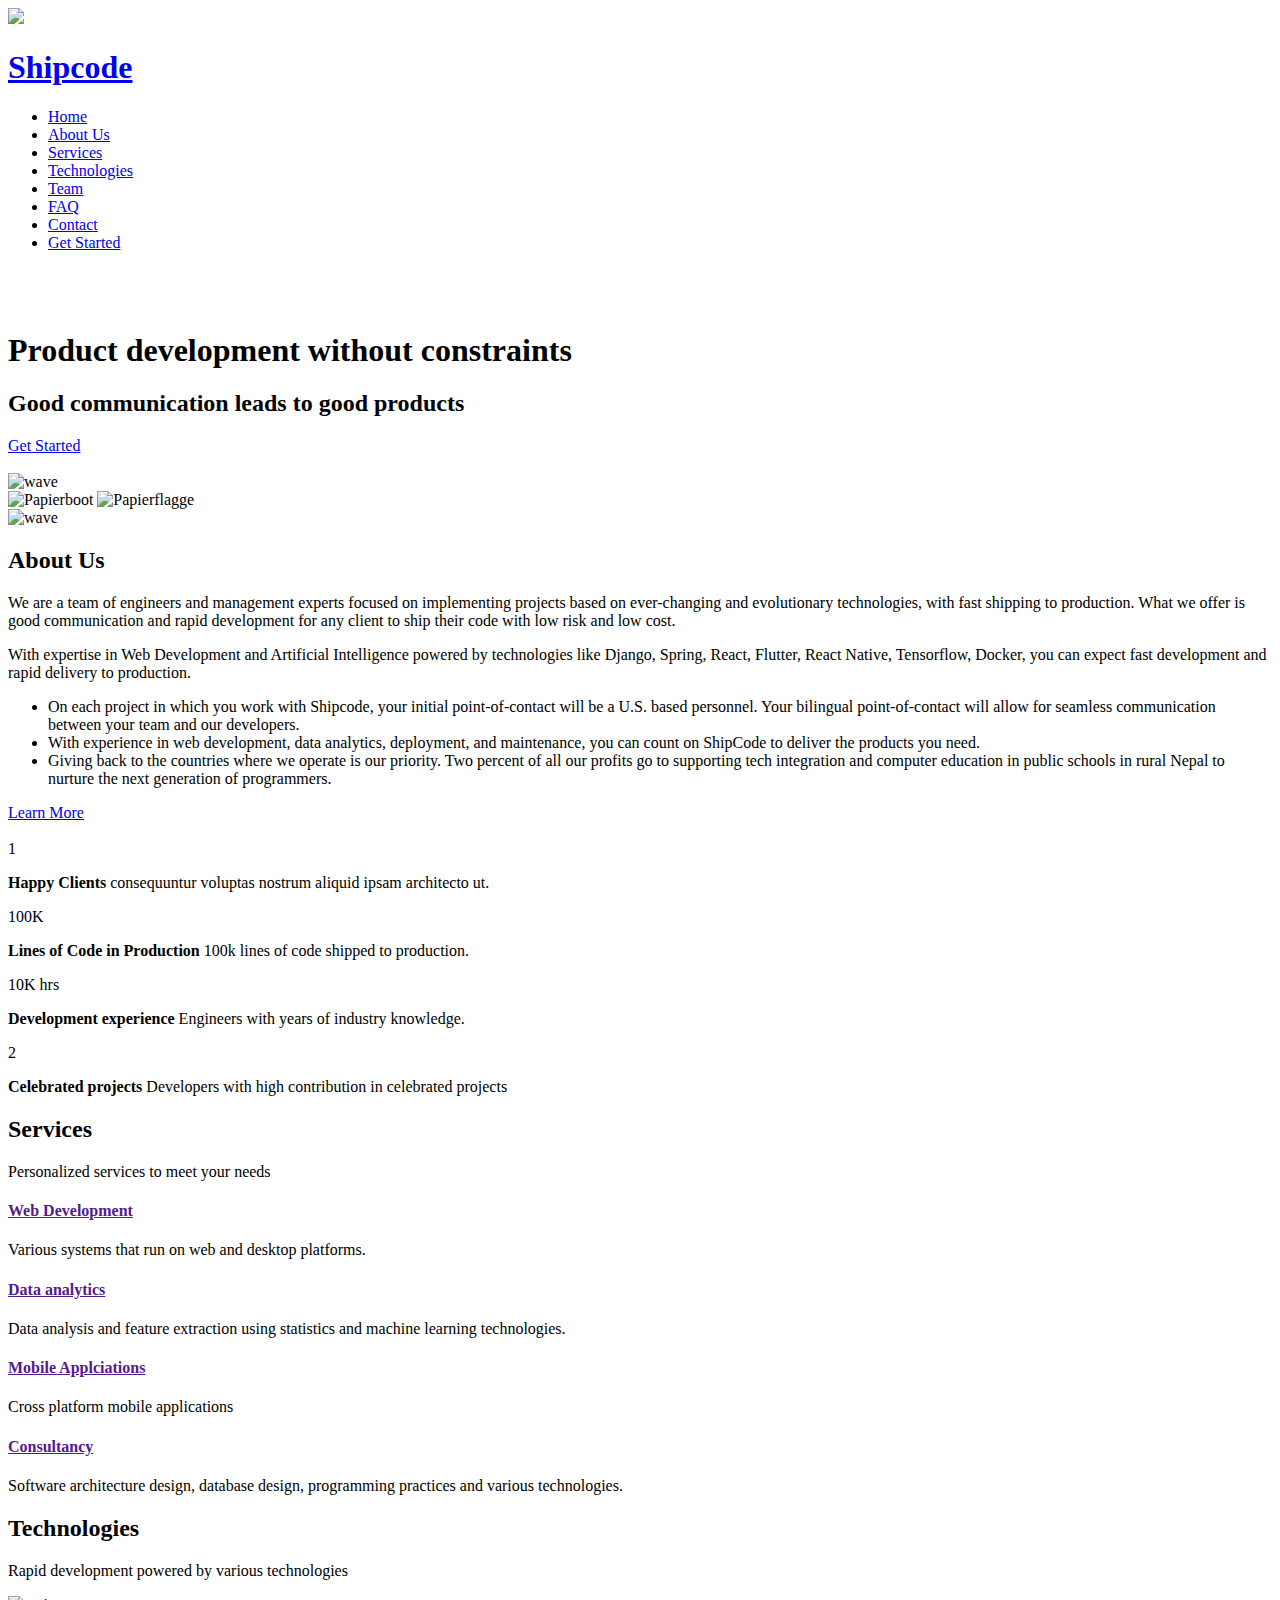
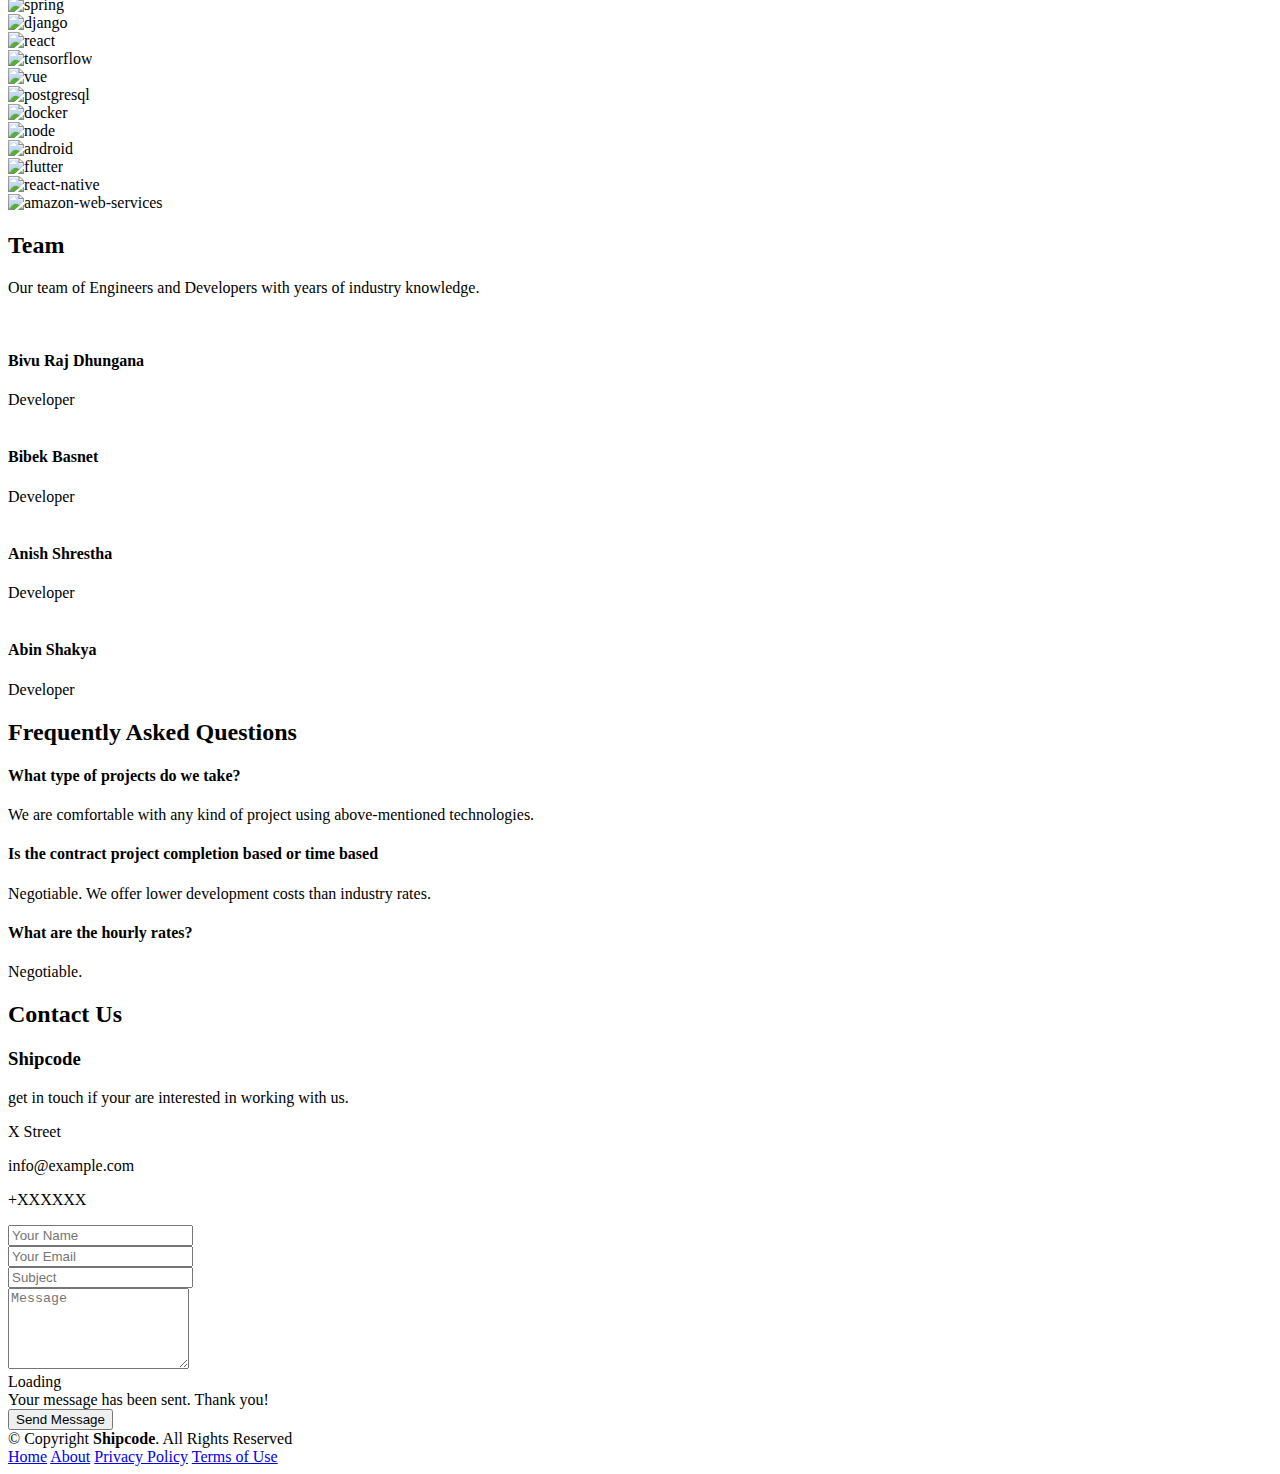
==== index.html @ 092f8794 "Refactors for minor improvements according to docs." ====
<!DOCTYPE html>
<html lang="en">

<head>
  <meta charset="utf-8">
  <meta content="width=device-width, initial-scale=1.0" name="viewport">

  <title>Shipcode</title>
  <meta content="" name="description">
  <meta content="" name="keywords">

  <!-- Favicons -->
  <link href="assets/img/favicon.png" rel="icon">
  <link href="assets/img/apple-touch-icon.png" rel="apple-touch-icon">

  <!-- Google Fonts -->
  <link href="https://fonts.googleapis.com/css?family=Open+Sans:300,300i,400,400i,600,600i,700,700i|Raleway:300,300i,400,400i,500,500i,600,600i,700,700i|Poppins:300,300i,400,400i,500,500i,600,600i,700,700i" rel="stylesheet">

  <!-- Vendor CSS Files -->
  <link href="assets/vendor/bootstrap/css/bootstrap.min.css" rel="stylesheet">
  <link href="assets/vendor/icofont/icofont.min.css" rel="stylesheet">
  <link href="assets/vendor/remixicon/remixicon.css" rel="stylesheet">
  <link href="assets/vendor/boxicons/css/boxicons.min.css" rel="stylesheet">
  <link href="assets/vendor/owl.carousel/assets/owl.carousel.min.css" rel="stylesheet">
  <link href="assets/vendor/venobox/venobox.css" rel="stylesheet">
  <link href="assets/vendor/aos/aos.css" rel="stylesheet">

  <!-- Template Main CSS File -->
  <link href="assets/css/style.css" rel="stylesheet">

  <!-- =======================================================
  * Template Name: Vesperr - v2.2.0
  * Template URL: https://bootstrapmade.com/vesperr-free-bootstrap-template/
  * Author: BootstrapMade.com
  * License: https://bootstrapmade.com/license/
  ======================================================== -->
</head>

<body>

  <!-- ======= Header ======= -->
  <header id="header" class="fixed-top d-flex align-items-center">
    <div class="container d-flex align-items-center">

      <div class="logo mr-auto">
        <img src="assets/img/shipcode.jpg" class="align-self-start ml-1">
        <h1 class="text-light"><a href="index.html"><span>Shipcode</span></a></h1>
        <!-- Uncomment below if you prefer to use an image logo -->
        <!-- <a href="index.html"><img src="assets/img/logo.png" alt="" class="img-fluid"></a>-->
      </div>

      <nav class="nav-menu d-none d-lg-block">
        <ul>
          <li class="active"><a href="#hero">Home</a></li>
          <li><a href="#about">About Us</a></li>
          <li><a href="#services">Services</a></li>
          <li><a href="#technologies">Technologies</a></li>
          <li><a href="#team">Team</a></li>
          <li><a href="#faq">FAQ</a></li>
          <li><a href="#contact">Contact</a></li>

          <li class="get-started"><a href="#about">Get Started</a></li>
        </ul>
      </nav><!-- .nav-menu -->

    </div>
  </header><!-- End Header -->

  <!-- ======= Hero Section ======= -->
  <section id="hero" class="d-flex">
    <div class="container">
      <div class="row" style="margin-top: 80px">
        <div class="col-lg-6 pt-5 pt-lg-0 order-2 order-lg-1 d-flex flex-column justify-content-center">
          <h1 data-aos="fade-up">Product development without constraints</h1>
          <h2 data-aos="fade-up" data-aos-delay="400">Good communication leads to good products</h2>
          <div data-aos="fade-up" data-aos-delay="800">
            <a href="#about" class="btn-get-started scrollto">Get Started</a>
          </div>
        </div>
        <div class="col-lg-6 order-1 order-lg-2 hero-img" data-aos="fade-left" data-aos-delay="200">
          <img src="assets/img/hero-img.png" class="img-fluid animated" alt="">
        </div>
      </div>
    </div>

    <div class="ocean">
      <div class="boat-animation">
        <img alt="wave" src="assets/img/rear_blue.svg" class="waves waves--rear">
        <div class="paperboat">
          <div class="paperboat__sink">
            <img alt="Papierboot" width="300" height="110" src="assets/img/paperboat.svg" class="paperboat__boat" id="paperboat">
            <img alt="Papierflagge" width="32" height="29" src="assets/img/paperboat-flag.svg" class="paperboat__flag">
          </div>
        </div>
        <img alt="wave" src="assets/img/rear_blue.svg" class="waves waves--front">
      </div>
    </div>
  </section><!-- End Hero -->

  <main id="main">


<!--    &lt;!&ndash; ======= Clients Section ======= &ndash;&gt;-->
<!--    <section id="clients" class="clients clients">-->
<!--      <div class="container">-->

<!--        <div class="row">-->

<!--          <div class="col-lg-2 col-md-4 col-6">-->
<!--            <img src="assets/img/clients/client-1.png" class="img-fluid" alt="" data-aos="zoom-in">-->
<!--          </div>-->

<!--          <div class="col-lg-2 col-md-4 col-6">-->
<!--            <img src="assets/img/clients/client-2.png" class="img-fluid" alt="" data-aos="zoom-in" data-aos-delay="100">-->
<!--          </div>-->

<!--          <div class="col-lg-2 col-md-4 col-6">-->
<!--            <img src="assets/img/clients/client-3.png" class="img-fluid" alt="" data-aos="zoom-in" data-aos-delay="200">-->
<!--          </div>-->

<!--          <div class="col-lg-2 col-md-4 col-6">-->
<!--            <img src="assets/img/clients/client-4.png" class="img-fluid" alt="" data-aos="zoom-in" data-aos-delay="300">-->
<!--          </div>-->

<!--          <div class="col-lg-2 col-md-4 col-6">-->
<!--            <img src="assets/img/clients/client-5.png" class="img-fluid" alt="" data-aos="zoom-in" data-aos-delay="400">-->
<!--          </div>-->

<!--          <div class="col-lg-2 col-md-4 col-6">-->
<!--            <img src="assets/img/clients/client-6.png" class="img-fluid" alt="" data-aos="zoom-in" data-aos-delay="500">-->
<!--          </div>-->

<!--        </div>-->

<!--      </div>-->
<!--    </section>&lt;!&ndash; End Clients Section &ndash;&gt;-->



    <!-- ======= About Us Section ======= -->
    <section id="about" class="about section-bg">
      <div class="container">

        <div class="section-title" data-aos="fade-up">
          <h2>About Us</h2>
        </div>

        <div class="row content">
          <div class="col-lg-6" data-aos="fade-up" data-aos-delay="150">
            <p>
              We are a team of engineers and management experts focused on implementing projects based on ever-changing and evolutionary technologies, with fast shipping to production. What we offer is good communication and rapid development for any client to ship their code with low risk and low cost.
            </p>
            <p>
              With expertise in Web Development and Artificial Intelligence powered by technologies like Django, Spring, React, Flutter, React Native, Tensorflow, Docker, you can expect fast development and rapid delivery to production.
            </p>
          </div>
          <div class="col-lg-6 pt-4 pt-lg-0" data-aos="fade-up" data-aos-delay="300">
            <ul>
              <li><i class="ri-check-double-line"></i> On each project in which you work with Shipcode, your initial point-of-contact will be a U.S. based personnel. Your bilingual point-of-contact will allow for seamless communication between your team and our developers.</li>
              <li><i class="ri-check-double-line"></i> With experience in web development, data analytics, deployment, and maintenance, you can count on ShipCode to deliver the products you need.</li>
              <li><i class="ri-check-double-line"></i> Giving back to the countries where we operate is our priority. Two percent of all our profits go to supporting tech integration and computer education in public schools in rural Nepal to nurture the next generation of programmers.</li>
            </ul>
            <a href="#" class="btn-learn-more">Learn More</a>
          </div>
        </div>

      </div>
    </section><!-- End About Us Section -->

    <!-- ======= Counts Section ======= -->
    <section id="counts" class="counts section-bg">
      <div class="container">

        <div class="row">
          <div class="image col-xl-5 d-flex align-items-stretch justify-content-center justify-content-xl-start" data-aos="fade-right" data-aos-delay="150">
            <img src="assets/img/counts-img.svg" alt="" class="img-fluid">
          </div>

          <div class="col-xl-7 d-flex align-items-stretch pt-4 pt-xl-0" data-aos="fade-left" data-aos-delay="300">
            <div class="content d-flex flex-column justify-content-center">
              <div class="row">
                <div class="col-md-6 d-md-flex align-items-md-stretch">
                  <div class="count-box">
                    <i class="icofont-simple-smile"></i>
                    <span data-toggle="counter-up">1</span>
                    <p><strong>Happy Clients</strong> consequuntur voluptas nostrum aliquid ipsam architecto ut.</p>
                  </div>
                </div>

                <div class="col-md-6 d-md-flex align-items-md-stretch">
                  <div class="count-box">
                    <i class="icofont-document-folder"></i>
                    <div><span data-toggle="counter-up">100</span>K</div>
                    <p><strong>Lines of Code in Production</strong> 100k lines of code shipped to production.</p>
                  </div>
                </div>

                <div class="col-md-6 d-md-flex align-items-md-stretch">
                  <div class="count-box">
                    <i class="icofont-clock-time"></i>
                    <div><span data-toggle="counter-up">10</span>K hrs</div>
                    <p><strong>Development experience</strong> Engineers with years of industry knowledge. </p>
                  </div>
                </div>

                <div class="col-md-6 d-md-flex align-items-md-stretch">
                  <div class="count-box">
                    <i class="icofont-award"></i>
                    <span data-toggle="counter-up">2</span>
                    <p><strong>Celebrated projects</strong> Developers with high contribution in celebrated projects</p>
                  </div>
                </div>
              </div>
            </div><!-- End .content-->
          </div>
        </div>

      </div>
    </section><!-- End Counts Section -->

    <!-- ======= Services Section ======= -->
    <section id="services" class="services">
      <div class="container">

        <div class="section-title" data-aos="fade-up">
          <h2>Services</h2>
          <p>Personalized services to meet your needs</p>
        </div>

        <div class="row">
          <div class="col-md-6 col-lg-3 d-flex align-items-stretch mb-5 mb-lg-0">
            <div class="icon-box" data-aos="fade-up" data-aos-delay="100">
              <div class="icon"><i class="icofont-code"></i></i></div>
              <h4 class="title"><a href="">Web Development</a></h4>
              <p class="description">Various systems that run on web and desktop platforms.</p>
            </div>
          </div>

          <div class="col-md-6 col-lg-3 d-flex align-items-stretch mb-5 mb-lg-0">
            <div class="icon-box" data-aos="fade-up" data-aos-delay="200">
              <div class="icon"><i class="icofont-chart-radar-graph"></i></div>
              <h4 class="title"><a href="">Data analytics</a></h4>
              <p class="description">Data analysis and feature extraction using statistics and machine learning technologies.</p>
            </div>
          </div>

          <div class="col-md-6 col-lg-3 d-flex align-items-stretch mb-5 mb-lg-0">
            <div class="icon-box" data-aos="fade-up" data-aos-delay="300">
              <div class="icon"><i class="icofont-smart-phone"></i></i></div>
              <h4 class="title"><a href="">Mobile Applciations</a></h4>
              <p class="description">Cross platform mobile applications</p>
            </div>
          </div>

          <div class="col-md-6 col-lg-3 d-flex align-items-stretch mb-5 mb-lg-0">
            <div class="icon-box" data-aos="fade-up" data-aos-delay="400">
              <div class="icon"><i class="icofont-ui-chat"></i></div>
              <h4 class="title"><a href="">Consultancy</a></h4>
              <p class="description">Software architecture design, database design, programming practices and various technologies.</p>
            </div>
          </div>

        </div>

      </div>
    </section><!-- End Services Section -->

<!--    &lt;!&ndash; ======= More Services Section ======= &ndash;&gt;-->
<!--    <section id="more-services" class="more-services">-->
<!--      <div class="container">-->

<!--        <div class="row">-->
<!--          <div class="col-md-6 d-flex align-items-stretch">-->
<!--            <div class="card" style='background-image: url("assets/img/more-services-1.jpg");' data-aos="fade-up" data-aos-delay="100">-->
<!--              <div class="card-body">-->
<!--                <h5 class="card-title"><a href="">Lobira Duno</a></h5>-->
<!--                <p class="card-text">Lorem ipsum dolor sit amet, consectetur elit, sed do eiusmod tempor ut labore et dolore magna aliqua.</p>-->
<!--                <div class="read-more"><a href="#"><i class="icofont-arrow-right"></i> Read More</a></div>-->
<!--              </div>-->
<!--            </div>-->
<!--          </div>-->
<!--          <div class="col-md-6 d-flex align-items-stretch mt-4 mt-md-0">-->
<!--            <div class="card" style='background-image: url("assets/img/more-services-2.jpg");' data-aos="fade-up" data-aos-delay="200">-->
<!--              <div class="card-body">-->
<!--                <h5 class="card-title"><a href="">Limere Radses</a></h5>-->
<!--                <p class="card-text">Sed ut perspiciatis unde omnis iste natus error sit voluptatem doloremque laudantium, totam rem.</p>-->
<!--                <div class="read-more"><a href="#"><i class="icofont-arrow-right"></i> Read More</a></div>-->
<!--              </div>-->
<!--            </div>-->

<!--          </div>-->
<!--          <div class="col-md-6 d-flex align-items-stretch mt-4">-->
<!--            <div class="card" style='background-image: url("assets/img/more-services-3.jpg");' data-aos="fade-up" data-aos-delay="100">-->
<!--              <div class="card-body">-->
<!--                <h5 class="card-title"><a href="">Nive Lodo</a></h5>-->
<!--                <p class="card-text">Nemo enim ipsam voluptatem quia voluptas sit aut odit aut fugit, sed quia magni dolores.</p>-->
<!--                <div class="read-more"><a href="#"><i class="icofont-arrow-right"></i> Read More</a></div>-->
<!--              </div>-->
<!--            </div>-->
<!--          </div>-->
<!--          <div class="col-md-6 d-flex align-items-stretch mt-4">-->
<!--            <div class="card" style='background-image: url("assets/img/more-services-4.jpg");' data-aos="fade-up" data-aos-delay="200">-->
<!--              <div class="card-body">-->
<!--                <h5 class="card-title"><a href="">Pale Treda</a></h5>-->
<!--                <p class="card-text">Nostrum eum sed et autem dolorum perspiciatis. Magni porro quisquam laudantium voluptatem.</p>-->
<!--                <div class="read-more"><a href="#"><i class="icofont-arrow-right"></i> Read More</a></div>-->
<!--              </div>-->
<!--            </div>-->
<!--          </div>-->
<!--        </div>-->

<!--      </div>-->
<!--    </section>&lt;!&ndash; End More Services Section &ndash;&gt;-->

    <!-- ======= Technologies Section ======= -->
    <section id="technologies" class="technologies">
      <div class="container">

        <div class="section-title" data-aos="fade-up">
          <h2>Technologies</h2>
          <p>Rapid development powered by various technologies</p>
        </div>

        <div class="row" data-aos="fade-up" data-aos-delay="300">
          <div class="col-lg-3 col-md-4">
            <div class="icon-box">
              <img src="assets/img/tech/spring.png" alt="spring" />
            </div>
          </div>
          <div class="col-lg-3 col-md-4 mt-4 mt-md-0">
            <div class="icon-box">
              <img src="assets/img/tech/django.png" alt="django" />
            </div>
          </div>
          <div class="col-lg-3 col-md-4 mt-4 mt-md-0">
            <div class="icon-box">
              <img src="assets/img/tech/react.png" alt="react" />
            </div>
          </div>
          <div class="col-lg-3 col-md-4 mt-4 mt-lg-0">
            <div class="icon-box">
              <img src="assets/img/tech/tensorflow.png" alt="tensorflow" />
            </div>
          </div>
          <div class="col-lg-3 col-md-4 mt-4">
            <div class="icon-box">
              <img src="assets/img/tech/vue.png" alt="vue" />
            </div>
          </div>
          <div class="col-lg-3 col-md-4 mt-4">
            <div class="icon-box">
              <img src="assets/img/tech/postgresql.png" alt="postgresql" />
            </div>
          </div>
          <div class="col-lg-3 col-md-4 mt-4">
            <div class="icon-box">
              <img src="assets/img/tech/docker.png" alt="docker" />
            </div>
          </div>
          <div class="col-lg-3 col-md-4 mt-4">
            <div class="icon-box">
              <img src="assets/img/tech/node.png" alt="node" />
            </div>
          </div>
          <div class="col-lg-3 col-md-4 mt-4">
            <div class="icon-box">
              <img src="assets/img/tech/androidstudio.png" alt="android" />
            </div>
          </div>
          <div class="col-lg-3 col-md-4 mt-4">
            <div class="icon-box">
              <img src="assets/img/tech/flutter.png" alt="flutter" />
            </div>
          </div>
          <div class="col-lg-3 col-md-4 mt-4">
            <div class="icon-box">
              <img src="assets/img/tech/rn.png" alt="react-native" />
            </div>
          </div>
          <div class="col-lg-3 col-md-4 mt-4">
            <div class="icon-box">
              <img src="assets/img/tech/amazon.png" alt="amazon-web-services" />
            </div>
          </div>
        </div>

      </div>
    </section><!-- End Features Section -->

<!--    &lt;!&ndash; ======= Testimonials Section ======= &ndash;&gt;-->
<!--    <section id="testimonials" class="testimonials section-bg">-->
<!--      <div class="container">-->

<!--        <div class="section-title" data-aos="fade-up">-->
<!--          <h2>Testimonials</h2>-->
<!--          <p>See what our clients say.</p>-->
<!--        </div>-->

<!--        <div class="owl-carousel testimonials-carousel" data-aos="fade-up" data-aos-delay="200">-->

<!--          <div class="testimonial-wrap">-->
<!--            <div class="testimonial-item">-->
<!--              <img src="assets/img/testimonials/testimonials-1.jpg" class="testimonial-img" alt="">-->
<!--              <h3>Saul Goodman</h3>-->
<!--              <h4>Ceo &amp; Founder</h4>-->
<!--              <p>-->
<!--                <i class="bx bxs-quote-alt-left quote-icon-left"></i>-->
<!--                Proin iaculis purus consequat sem cure digni ssim donec porttitora entum suscipit rhoncus. Accusantium quam, ultricies eget id, aliquam eget nibh et. Maecen aliquam, risus at semper.-->
<!--                <i class="bx bxs-quote-alt-right quote-icon-right"></i>-->
<!--              </p>-->
<!--            </div>-->
<!--          </div>-->

<!--          <div class="testimonial-wrap">-->
<!--            <div class="testimonial-item">-->
<!--              <img src="assets/img/testimonials/testimonials-2.jpg" class="testimonial-img" alt="">-->
<!--              <h3>Sara Wilsson</h3>-->
<!--              <h4>Designer</h4>-->
<!--              <p>-->
<!--                <i class="bx bxs-quote-alt-left quote-icon-left"></i>-->
<!--                Export tempor illum tamen malis malis eram quae irure esse labore quem cillum quid cillum eram malis quorum velit fore eram velit sunt aliqua noster fugiat irure amet legam anim culpa.-->
<!--                <i class="bx bxs-quote-alt-right quote-icon-right"></i>-->
<!--              </p>-->
<!--            </div>-->
<!--          </div>-->

<!--          <div class="testimonial-wrap">-->
<!--            <div class="testimonial-item">-->
<!--              <img src="assets/img/testimonials/testimonials-3.jpg" class="testimonial-img" alt="">-->
<!--              <h3>Jena Karlis</h3>-->
<!--              <h4>Store Owner</h4>-->
<!--              <p>-->
<!--                <i class="bx bxs-quote-alt-left quote-icon-left"></i>-->
<!--                Enim nisi quem export duis labore cillum quae magna enim sint quorum nulla quem veniam duis minim tempor labore quem eram duis noster aute amet eram fore quis sint minim.-->
<!--                <i class="bx bxs-quote-alt-right quote-icon-right"></i>-->
<!--              </p>-->
<!--            </div>-->
<!--          </div>-->

<!--          <div class="testimonial-wrap">-->
<!--            <div class="testimonial-item">-->
<!--              <img src="assets/img/testimonials/testimonials-4.jpg" class="testimonial-img" alt="">-->
<!--              <h3>Matt Brandon</h3>-->
<!--              <h4>Freelancer</h4>-->
<!--              <p>-->
<!--                <i class="bx bxs-quote-alt-left quote-icon-left"></i>-->
<!--                Fugiat enim eram quae cillum dolore dolor amet nulla culpa multos export minim fugiat minim velit minim dolor enim duis veniam ipsum anim magna sunt elit fore quem dolore labore illum veniam.-->
<!--                <i class="bx bxs-quote-alt-right quote-icon-right"></i>-->
<!--              </p>-->
<!--            </div>-->
<!--          </div>-->

<!--          <div class="testimonial-wrap">-->
<!--            <div class="testimonial-item">-->
<!--              <img src="assets/img/testimonials/testimonials-5.jpg" class="testimonial-img" alt="">-->
<!--              <h3>John Larson</h3>-->
<!--              <h4>Entrepreneur</h4>-->
<!--              <p>-->
<!--                <i class="bx bxs-quote-alt-left quote-icon-left"></i>-->
<!--                Quis quorum aliqua sint quem legam fore sunt eram irure aliqua veniam tempor noster veniam enim culpa labore duis sunt culpa nulla illum cillum fugiat legam esse veniam culpa fore nisi cillum quid.-->
<!--                <i class="bx bxs-quote-alt-right quote-icon-right"></i>-->
<!--              </p>-->
<!--            </div>-->
<!--          </div>-->

<!--        </div>-->

<!--      </div>-->
<!--    </section>&lt;!&ndash; End Testimonials Section &ndash;&gt;-->

<!--    &lt;!&ndash; ======= Portfolio Section ======= &ndash;&gt;-->
<!--    <section id="portfolio" class="portfolio">-->
<!--      <div class="container">-->

<!--        <div class="section-title" data-aos="fade-up">-->
<!--          <h2>Portfolio</h2>-->
<!--          <p>Necessitatibus eius consequatur ex aliquid fuga eum quidem</p>-->
<!--        </div>-->

<!--        <div class="row" data-aos="fade-up" data-aos-delay="200">-->
<!--          <div class="col-lg-12 d-flex justify-content-center">-->
<!--            <ul id="portfolio-flters">-->
<!--              <li data-filter="*" class="filter-active">All</li>-->
<!--              <li data-filter=".filter-app">App</li>-->
<!--              <li data-filter=".filter-card">Card</li>-->
<!--              <li data-filter=".filter-web">Web</li>-->
<!--            </ul>-->
<!--          </div>-->
<!--        </div>-->

<!--        <div class="row portfolio-container" data-aos="fade-up" data-aos-delay="400">-->

<!--          <div class="col-lg-4 col-md-6 portfolio-item filter-app">-->
<!--            <div class="portfolio-wrap">-->
<!--              <img src="assets/img/portfolio/portfolio-1.jpg" class="img-fluid" alt="">-->
<!--              <div class="portfolio-info">-->
<!--                <h4>App 1</h4>-->
<!--                <p>App</p>-->
<!--                <div class="portfolio-links">-->
<!--                  <a href="assets/img/portfolio/portfolio-1.jpg" data-gall="portfolioGallery" class="venobox" title="App 1"><i class="bx bx-plus"></i></a>-->
<!--                  <a href="portfolio-details.html" title="More Details"><i class="bx bx-link"></i></a>-->
<!--                </div>-->
<!--              </div>-->
<!--            </div>-->
<!--          </div>-->

<!--          <div class="col-lg-4 col-md-6 portfolio-item filter-web">-->
<!--            <div class="portfolio-wrap">-->
<!--              <img src="assets/img/portfolio/portfolio-2.jpg" class="img-fluid" alt="">-->
<!--              <div class="portfolio-info">-->
<!--                <h4>Web 3</h4>-->
<!--                <p>Web</p>-->
<!--                <div class="portfolio-links">-->
<!--                  <a href="assets/img/portfolio/portfolio-2.jpg" data-gall="portfolioGallery" class="venobox" title="Web 3"><i class="bx bx-plus"></i></a>-->
<!--                  <a href="portfolio-details.html" title="More Details"><i class="bx bx-link"></i></a>-->
<!--                </div>-->
<!--              </div>-->
<!--            </div>-->
<!--          </div>-->

<!--          <div class="col-lg-4 col-md-6 portfolio-item filter-app">-->
<!--            <div class="portfolio-wrap">-->
<!--              <img src="assets/img/portfolio/portfolio-3.jpg" class="img-fluid" alt="">-->
<!--              <div class="portfolio-info">-->
<!--                <h4>App 2</h4>-->
<!--                <p>App</p>-->
<!--                <div class="portfolio-links">-->
<!--                  <a href="assets/img/portfolio/portfolio-3.jpg" data-gall="portfolioGallery" class="venobox" title="App 2"><i class="bx bx-plus"></i></a>-->
<!--                  <a href="portfolio-details.html" title="More Details"><i class="bx bx-link"></i></a>-->
<!--                </div>-->
<!--              </div>-->
<!--            </div>-->
<!--          </div>-->

<!--          <div class="col-lg-4 col-md-6 portfolio-item filter-card">-->
<!--            <div class="portfolio-wrap">-->
<!--              <img src="assets/img/portfolio/portfolio-4.jpg" class="img-fluid" alt="">-->
<!--              <div class="portfolio-info">-->
<!--                <h4>Card 2</h4>-->
<!--                <p>Card</p>-->
<!--                <div class="portfolio-links">-->
<!--                  <a href="assets/img/portfolio/portfolio-4.jpg" data-gall="portfolioGallery" class="venobox" title="Card 2"><i class="bx bx-plus"></i></a>-->
<!--                  <a href="portfolio-details.html" title="More Details"><i class="bx bx-link"></i></a>-->
<!--                </div>-->
<!--              </div>-->
<!--            </div>-->
<!--          </div>-->

<!--          <div class="col-lg-4 col-md-6 portfolio-item filter-web">-->
<!--            <div class="portfolio-wrap">-->
<!--              <img src="assets/img/portfolio/portfolio-5.jpg" class="img-fluid" alt="">-->
<!--              <div class="portfolio-info">-->
<!--                <h4>Web 2</h4>-->
<!--                <p>Web</p>-->
<!--                <div class="portfolio-links">-->
<!--                  <a href="assets/img/portfolio/portfolio-5.jpg" data-gall="portfolioGallery" class="venobox" title="Web 2"><i class="bx bx-plus"></i></a>-->
<!--                  <a href="portfolio-details.html" title="More Details"><i class="bx bx-link"></i></a>-->
<!--                </div>-->
<!--              </div>-->
<!--            </div>-->
<!--          </div>-->

<!--          <div class="col-lg-4 col-md-6 portfolio-item filter-app">-->
<!--            <div class="portfolio-wrap">-->
<!--              <img src="assets/img/portfolio/portfolio-6.jpg" class="img-fluid" alt="">-->
<!--              <div class="portfolio-info">-->
<!--                <h4>App 3</h4>-->
<!--                <p>App</p>-->
<!--                <div class="portfolio-links">-->
<!--                  <a href="assets/img/portfolio/portfolio-6.jpg" data-gall="portfolioGallery" class="venobox" title="App 3"><i class="bx bx-plus"></i></a>-->
<!--                  <a href="portfolio-details.html" title="More Details"><i class="bx bx-link"></i></a>-->
<!--                </div>-->
<!--              </div>-->
<!--            </div>-->
<!--          </div>-->

<!--          <div class="col-lg-4 col-md-6 portfolio-item filter-card">-->
<!--            <div class="portfolio-wrap">-->
<!--              <img src="assets/img/portfolio/portfolio-7.jpg" class="img-fluid" alt="">-->
<!--              <div class="portfolio-info">-->
<!--                <h4>Card 1</h4>-->
<!--                <p>Card</p>-->
<!--                <div class="portfolio-links">-->
<!--                  <a href="assets/img/portfolio/portfolio-7.jpg" data-gall="portfolioGallery" class="venobox" title="Card 1"><i class="bx bx-plus"></i></a>-->
<!--                  <a href="portfolio-details.html" title="More Details"><i class="bx bx-link"></i></a>-->
<!--                </div>-->
<!--              </div>-->
<!--            </div>-->
<!--          </div>-->

<!--          <div class="col-lg-4 col-md-6 portfolio-item filter-card">-->
<!--            <div class="portfolio-wrap">-->
<!--              <img src="assets/img/portfolio/portfolio-8.jpg" class="img-fluid" alt="">-->
<!--              <div class="portfolio-info">-->
<!--                <h4>Card 3</h4>-->
<!--                <p>Card</p>-->
<!--                <div class="portfolio-links">-->
<!--                  <a href="assets/img/portfolio/portfolio-8.jpg" data-gall="portfolioGallery" class="venobox" title="Card 3"><i class="bx bx-plus"></i></a>-->
<!--                  <a href="portfolio-details.html" title="More Details"><i class="bx bx-link"></i></a>-->
<!--                </div>-->
<!--              </div>-->
<!--            </div>-->
<!--          </div>-->

<!--          <div class="col-lg-4 col-md-6 portfolio-item filter-web">-->
<!--            <div class="portfolio-wrap">-->
<!--              <img src="assets/img/portfolio/portfolio-9.jpg" class="img-fluid" alt="">-->
<!--              <div class="portfolio-info">-->
<!--                <h4>Web 3</h4>-->
<!--                <p>Web</p>-->
<!--                <div class="portfolio-links">-->
<!--                  <a href="assets/img/portfolio/portfolio-9.jpg" data-gall="portfolioGallery" class="venobox" title="Web 3"><i class="bx bx-plus"></i></a>-->
<!--                  <a href="portfolio-details.html" title="More Details"><i class="bx bx-link"></i></a>-->
<!--                </div>-->
<!--              </div>-->
<!--            </div>-->
<!--          </div>-->

<!--        </div>-->

<!--      </div>-->
<!--    </section>&lt;!&ndash; End Portfolio Section &ndash;&gt;-->

    <!-- ======= Team Section ======= -->
    <section id="team" class="team section-bg">
      <div class="container">

        <div class="section-title" data-aos="fade-up">
          <h2>Team</h2>
          <p>Our team of Engineers and Developers with years of industry knowledge.</p>
        </div>

        <div class="row">

          <div class="col-lg-3 col-md-6 d-flex align-items-stretch">
            <div class="member" data-aos="fade-up" data-aos-delay="100">
              <div class="member-img">
                <img src="assets/img/team/bill-gates-profile-pic.jpg" class="img-fluid" alt="">
                <div class="social">
                  <a href=""><i class="icofont-twitter"></i></a>
                  <a href=""><i class="icofont-facebook"></i></a>
                  <a href=""><i class="icofont-instagram"></i></a>
                  <a href=""><i class="icofont-linkedin"></i></a>
                </div>
              </div>
              <div class="member-info">
                <h4>Bivu Raj Dhungana</h4>
                <span>Developer</span>
              </div>
            </div>
          </div>

          <div class="col-lg-3 col-md-6 d-flex align-items-stretch">
            <div class="member" data-aos="fade-up" data-aos-delay="200">
              <div class="member-img">
                <img src="assets/img/team/bill-gates-profile-pic.jpg" class="img-fluid" alt="">
                <div class="social">
                  <a href=""><i class="icofont-twitter"></i></a>
                  <a href=""><i class="icofont-facebook"></i></a>
                  <a href=""><i class="icofont-instagram"></i></a>
                  <a href=""><i class="icofont-linkedin"></i></a>
                </div>
              </div>
              <div class="member-info">
                <h4>Bibek Basnet</h4>
                <span>Developer</span>
              </div>
            </div>
          </div>

          <div class="col-lg-3 col-md-6 d-flex align-items-stretch">
            <div class="member" data-aos="fade-up" data-aos-delay="300">
              <div class="member-img">
                <img src="assets/img/team/bill-gates-profile-pic.jpg" class="img-fluid" alt="">
                <div class="social">
                  <a href=""><i class="icofont-twitter"></i></a>
                  <a href=""><i class="icofont-facebook"></i></a>
                  <a href=""><i class="icofont-instagram"></i></a>
                  <a href=""><i class="icofont-linkedin"></i></a>
                </div>
              </div>
              <div class="member-info">
                <h4>Anish Shrestha</h4>
                <span>Developer</span>
              </div>
            </div>
          </div>

          <div class="col-lg-3 col-md-6 d-flex align-items-stretch">
            <div class="member" data-aos="fade-up" data-aos-delay="400">
              <div class="member-img">
                <img src="assets/img/team/bill-gates-profile-pic.jpg" class="img-fluid" alt="">
                <div class="social">
                  <a href=""><i class="icofont-twitter"></i></a>
                  <a href=""><i class="icofont-facebook"></i></a>
                  <a href=""><i class="icofont-instagram"></i></a>
                  <a href=""><i class="icofont-linkedin"></i></a>
                </div>
              </div>
              <div class="member-info">
                <h4>Abin Shakya</h4>
                <span>Developer</span>
              </div>
            </div>
          </div>

        </div>

      </div>
    </section><!-- End Team Section -->

<!--    &lt;!&ndash; ======= Pricing Section ======= &ndash;&gt;-->
<!--    <section id="pricing" class="pricing">-->
<!--      <div class="container">-->

<!--        <div class="section-title">-->
<!--          <h2>Pricing</h2>-->
<!--          <p>Sit sint consectetur velit nemo qui impedit suscipit alias ea</p>-->
<!--        </div>-->

<!--        <div class="row">-->

<!--          <div class="col-lg-4 col-md-6">-->
<!--            <div class="box" data-aos="zoom-in-right" data-aos-delay="200">-->
<!--              <h3>Free</h3>-->
<!--              <h4><sup>$</sup>0<span> / month</span></h4>-->
<!--              <ul>-->
<!--                <li>Aida dere</li>-->
<!--                <li>Nec feugiat nisl</li>-->
<!--                <li>Nulla at volutpat dola</li>-->
<!--                <li class="na">Pharetra massa</li>-->
<!--                <li class="na">Massa ultricies mi</li>-->
<!--              </ul>-->
<!--              <div class="btn-wrap">-->
<!--                <a href="#" class="btn-buy">Buy Now</a>-->
<!--              </div>-->
<!--            </div>-->
<!--          </div>-->

<!--          <div class="col-lg-4 col-md-6 mt-4 mt-md-0">-->
<!--            <div class="box recommended" data-aos="zoom-in" data-aos-delay="100">-->
<!--              <h3>Business</h3>-->
<!--              <h4><sup>$</sup>19<span> / month</span></h4>-->
<!--              <ul>-->
<!--                <li>Aida dere</li>-->
<!--                <li>Nec feugiat nisl</li>-->
<!--                <li>Nulla at volutpat dola</li>-->
<!--                <li>Pharetra massa</li>-->
<!--                <li class="na">Massa ultricies mi</li>-->
<!--              </ul>-->
<!--              <div class="btn-wrap">-->
<!--                <a href="#" class="btn-buy">Buy Now</a>-->
<!--              </div>-->
<!--            </div>-->
<!--          </div>-->

<!--          <div class="col-lg-4 col-md-6 mt-4 mt-lg-0">-->
<!--            <div class="box" data-aos="zoom-in-left" data-aos-delay="200">-->
<!--              <h3>Developer</h3>-->
<!--              <h4><sup>$</sup>29<span> / month</span></h4>-->
<!--              <ul>-->
<!--                <li>Aida dere</li>-->
<!--                <li>Nec feugiat nisl</li>-->
<!--                <li>Nulla at volutpat dola</li>-->
<!--                <li>Pharetra massa</li>-->
<!--                <li>Massa ultricies mi</li>-->
<!--              </ul>-->
<!--              <div class="btn-wrap">-->
<!--                <a href="#" class="btn-buy">Buy Now</a>-->
<!--              </div>-->
<!--            </div>-->
<!--          </div>-->

<!--        </div>-->

<!--      </div>-->
<!--    </section>&lt;!&ndash; End Pricing Section &ndash;&gt;-->

    <!-- ======= F.A.Q Section ======= -->
    <section id="faq" class="faq">
      <div class="container">

        <div class="section-title" data-aos="fade-up">
          <h2>Frequently Asked Questions</h2>
        </div>

        <div class="row faq-item d-flex align-items-stretch" data-aos="fade-up" data-aos-delay="100">
          <div class="col-lg-5">
            <i class="ri-question-line"></i>
            <h4>What type of projects do we take?</h4>
          </div>
          <div class="col-lg-7">
            <p>
              We are comfortable with any kind of project using above-mentioned technologies.
            </p>
          </div>
        </div><!-- End F.A.Q Item-->

        <div class="row faq-item d-flex align-items-stretch" data-aos="fade-up" data-aos-delay="200">
          <div class="col-lg-5">
            <i class="ri-question-line"></i>
            <h4>Is the contract project completion based or time based</h4>
          </div>
          <div class="col-lg-7">
            <p>
              Negotiable. We offer lower development costs than industry rates.
            </p>
          </div>
        </div><!-- End F.A.Q Item-->

        <div class="row faq-item d-flex align-items-stretch" data-aos="fade-up" data-aos-delay="300">
          <div class="col-lg-5">
            <i class="ri-question-line"></i>
            <h4>What are the hourly rates?</h4>
          </div>
          <div class="col-lg-7">
            <p>
              Negotiable.
            </p>
          </div>
        </div><!-- End F.A.Q Item-->

      </div>
    </section><!-- End F.A.Q Section -->

    <!-- ======= Contact Section ======= -->
    <section id="contact" class="contact">
      <div class="container">

        <div class="section-title" data-aos="fade-up">
          <h2>Contact Us</h2>
        </div>

        <div class="row">

          <div class="col-lg-4 col-md-6" data-aos="fade-up" data-aos-delay="100">
            <div class="contact-about">
              <h3>Shipcode</h3>
              <p>get in touch if your are interested in working with us.</p>
              <div class="social-links">
                <a href="#" class="twitter"><i class="icofont-twitter"></i></a>
                <a href="#" class="facebook"><i class="icofont-facebook"></i></a>
                <a href="#" class="instagram"><i class="icofont-instagram"></i></a>
                <a href="#" class="linkedin"><i class="icofont-linkedin"></i></a>
              </div>
            </div>
          </div>

          <div class="col-lg-3 col-md-6 mt-4 mt-md-0" data-aos="fade-up" data-aos-delay="200">
            <div class="info">
              <div>
                <i class="ri-map-pin-line"></i>
                <p>X Street<br></p>
              </div>

              <div>
                <i class="ri-mail-send-line"></i>
                <p>info@example.com</p>
              </div>

              <div>
                <i class="ri-phone-line"></i>
                <p>+XXXXXX</p>
              </div>

            </div>
          </div>

          <div class="col-lg-5 col-md-12" data-aos="fade-up" data-aos-delay="300">
            <form action="forms/contact.php" method="post" role="form" class="php-email-form">
              <div class="form-group">
                <input type="text" name="name" class="form-control" id="name" placeholder="Your Name" data-rule="minlen:4" data-msg="Please enter at least 4 chars" />
                <div class="validate"></div>
              </div>
              <div class="form-group">
                <input type="email" class="form-control" name="email" id="email" placeholder="Your Email" data-rule="email" data-msg="Please enter a valid email" />
                <div class="validate"></div>
              </div>
              <div class="form-group">
                <input type="text" class="form-control" name="subject" id="subject" placeholder="Subject" data-rule="minlen:4" data-msg="Please enter at least 8 chars of subject" />
                <div class="validate"></div>
              </div>
              <div class="form-group">
                <textarea class="form-control" name="message" rows="5" data-rule="required" data-msg="Please write something for us" placeholder="Message"></textarea>
                <div class="validate"></div>
              </div>
              <div class="mb-3">
                <div class="loading">Loading</div>
                <div class="error-message"></div>
                <div class="sent-message">Your message has been sent. Thank you!</div>
              </div>
              <div class="text-center"><button type="submit">Send Message</button></div>
            </form>
          </div>

        </div>

      </div>
    </section><!-- End Contact Section -->

  </main><!-- End #main -->

  <!-- ======= Footer ======= -->
  <footer id="footer">
    <div class="container">
      <div class="row d-flex align-items-center">
        <div class="col-lg-6 text-lg-left text-center">
          <div class="copyright">
            &copy; Copyright <strong>Shipcode</strong>. All Rights Reserved
          </div>
        </div>
        <div class="col-lg-6">
          <nav class="footer-links text-lg-right text-center pt-2 pt-lg-0">
            <a href="#intro" class="scrollto">Home</a>
            <a href="#about" class="scrollto">About</a>
            <a href="#">Privacy Policy</a>
            <a href="#">Terms of Use</a>
          </nav>
        </div>
      </div>
    </div>
  </footer><!-- End Footer -->

  <a href="#" class="back-to-top"><i class="icofont-simple-up"></i></a>

  <!-- Vendor JS Files -->
  <script src="assets/vendor/jquery/jquery.min.js"></script>
  <script src="assets/vendor/bootstrap/js/bootstrap.bundle.min.js"></script>
  <script src="assets/vendor/jquery.easing/jquery.easing.min.js"></script>
  <script src="assets/vendor/php-email-form/validate.js"></script>
  <script src="assets/vendor/waypoints/jquery.waypoints.min.js"></script>
  <script src="assets/vendor/counterup/counterup.min.js"></script>
  <script src="assets/vendor/owl.carousel/owl.carousel.min.js"></script>
  <script src="assets/vendor/isotope-layout/isotope.pkgd.min.js"></script>
  <script src="assets/vendor/venobox/venobox.min.js"></script>
  <script src="assets/vendor/aos/aos.js"></script>

  <!-- Template Main JS File -->
  <script src="assets/js/main.js"></script>

</body>

</html>
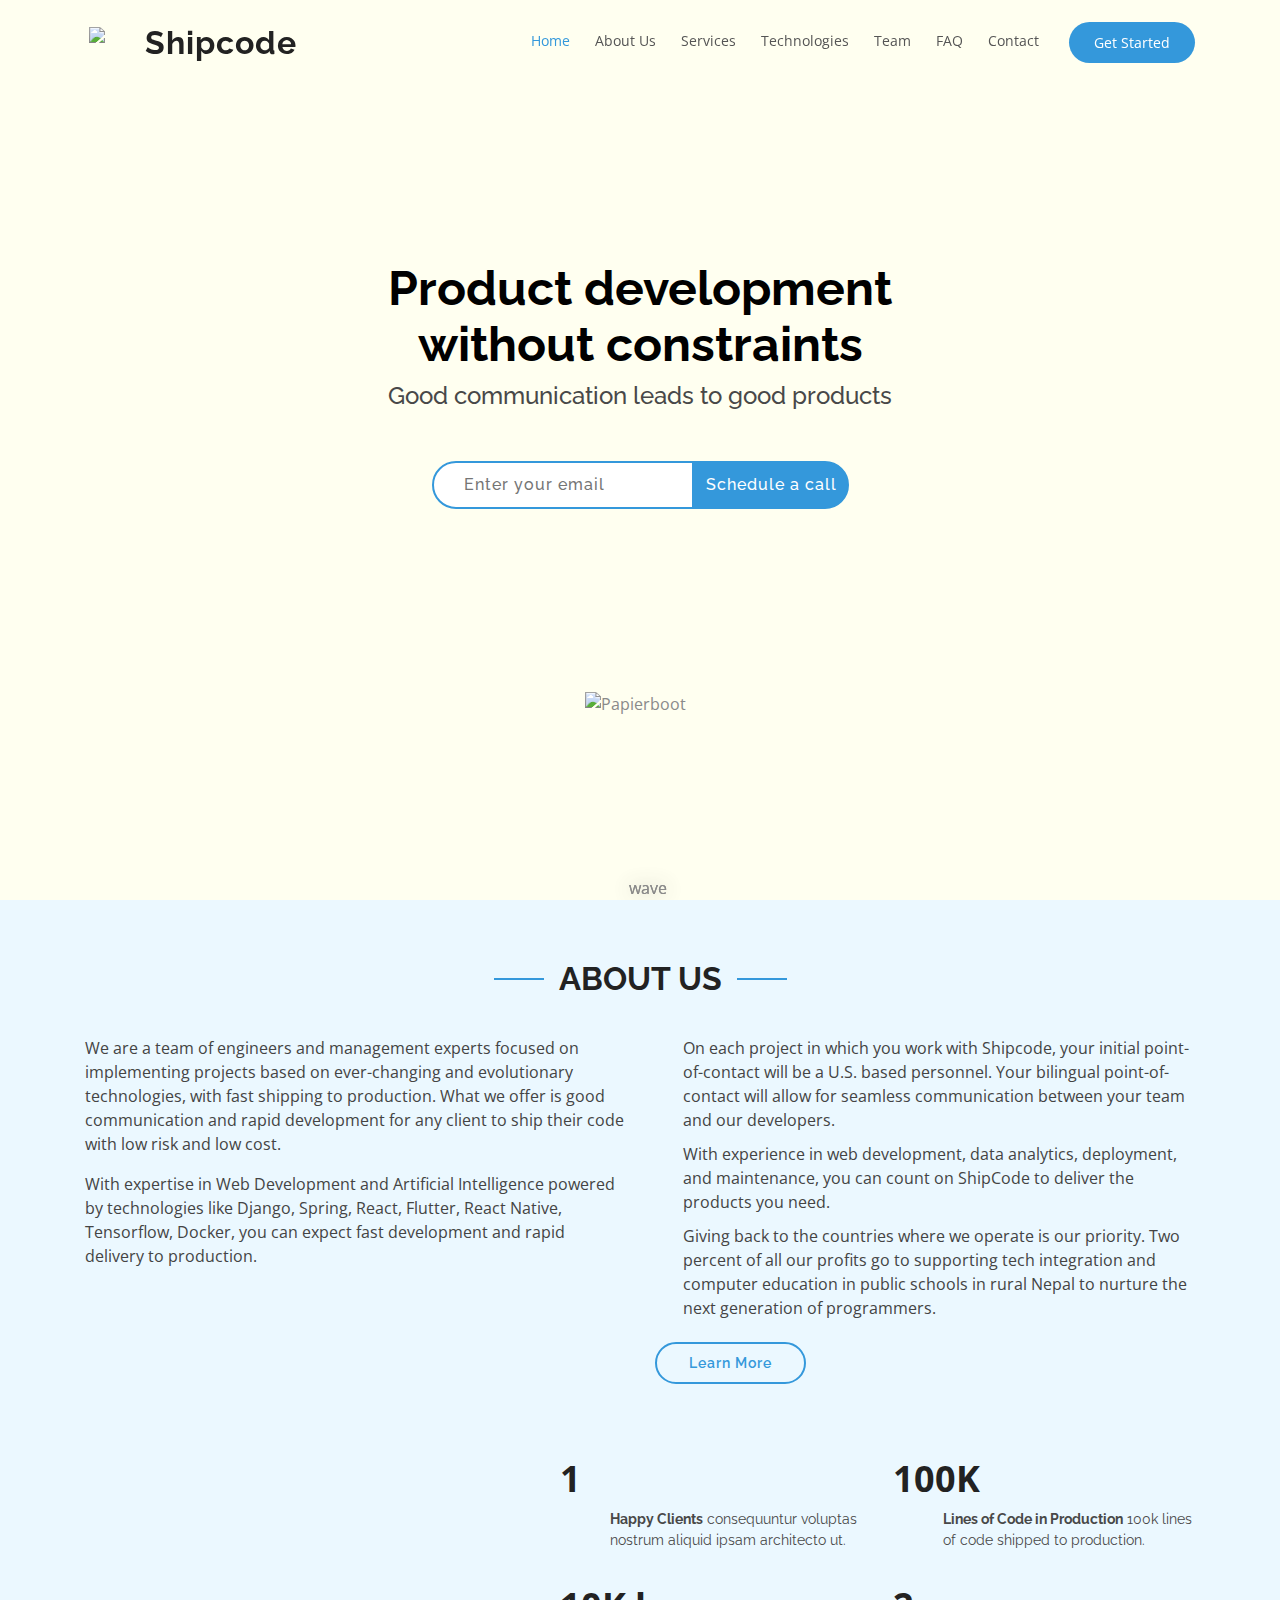
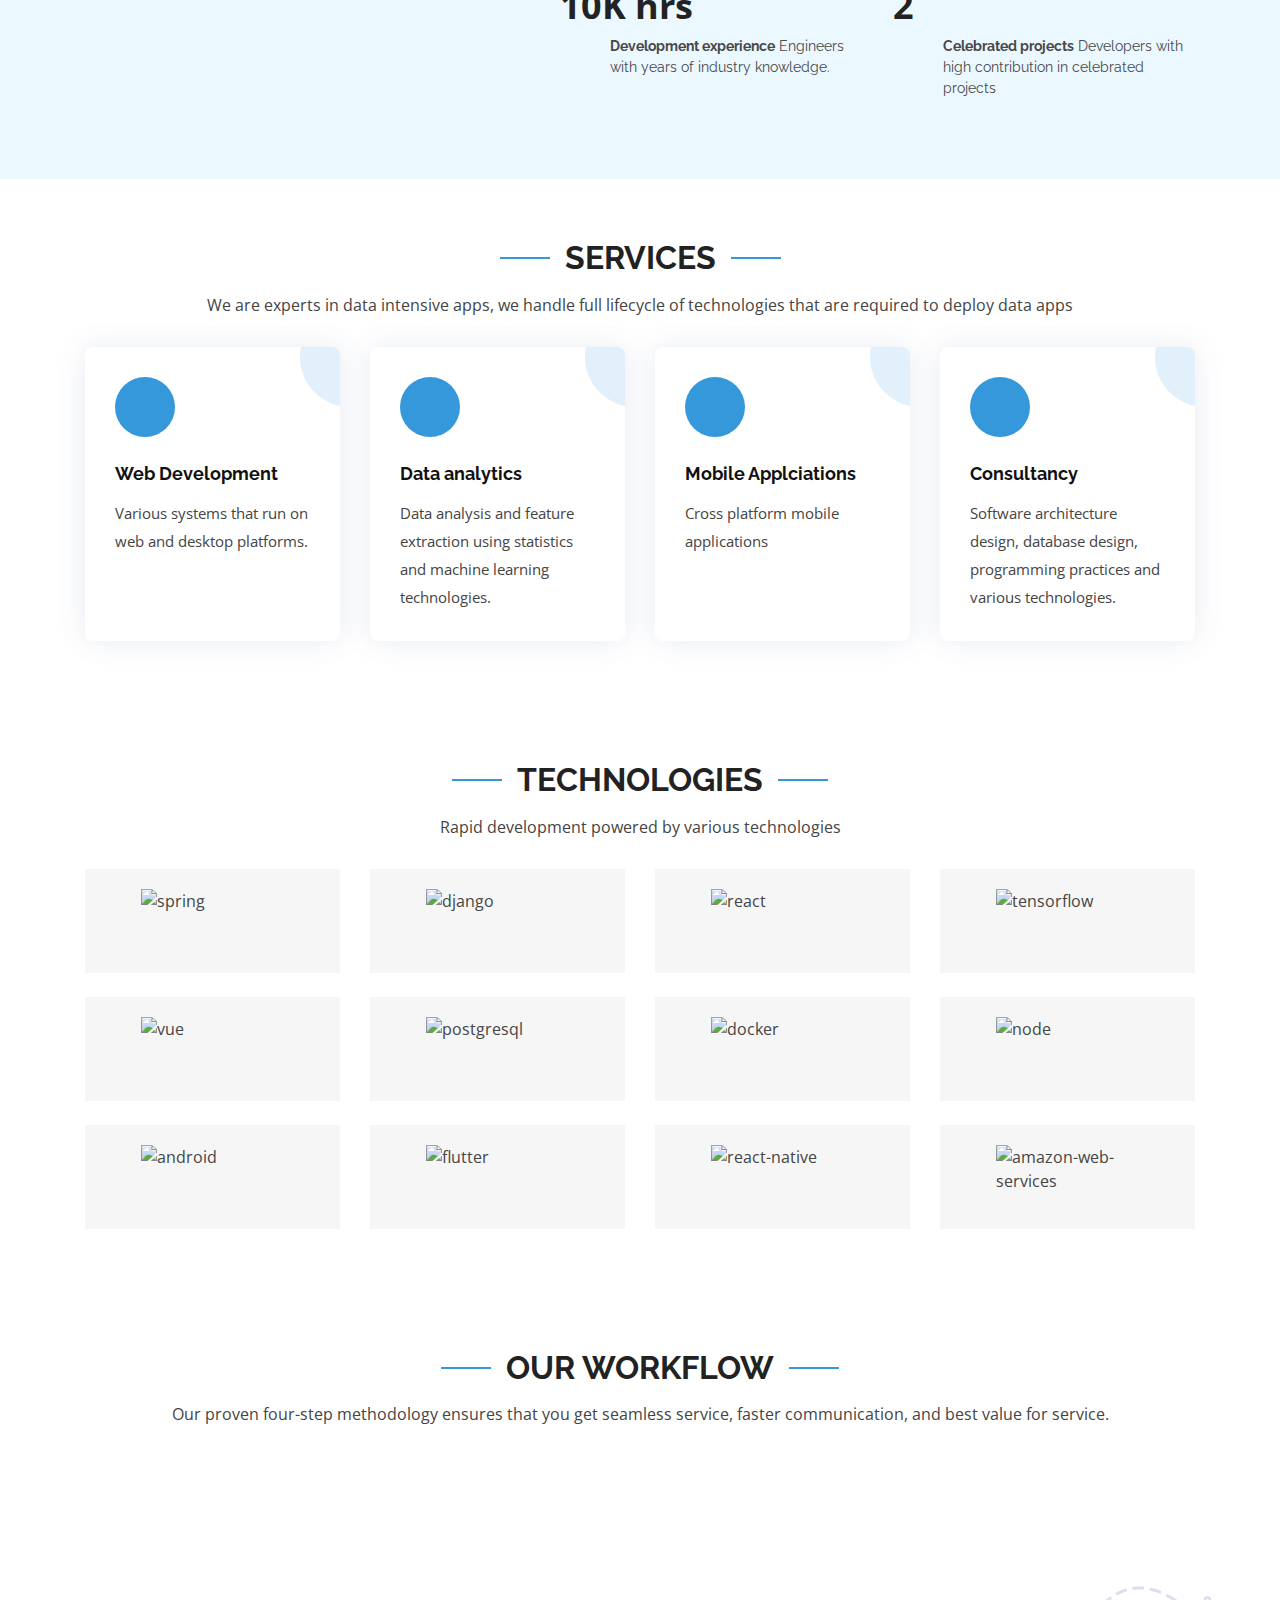
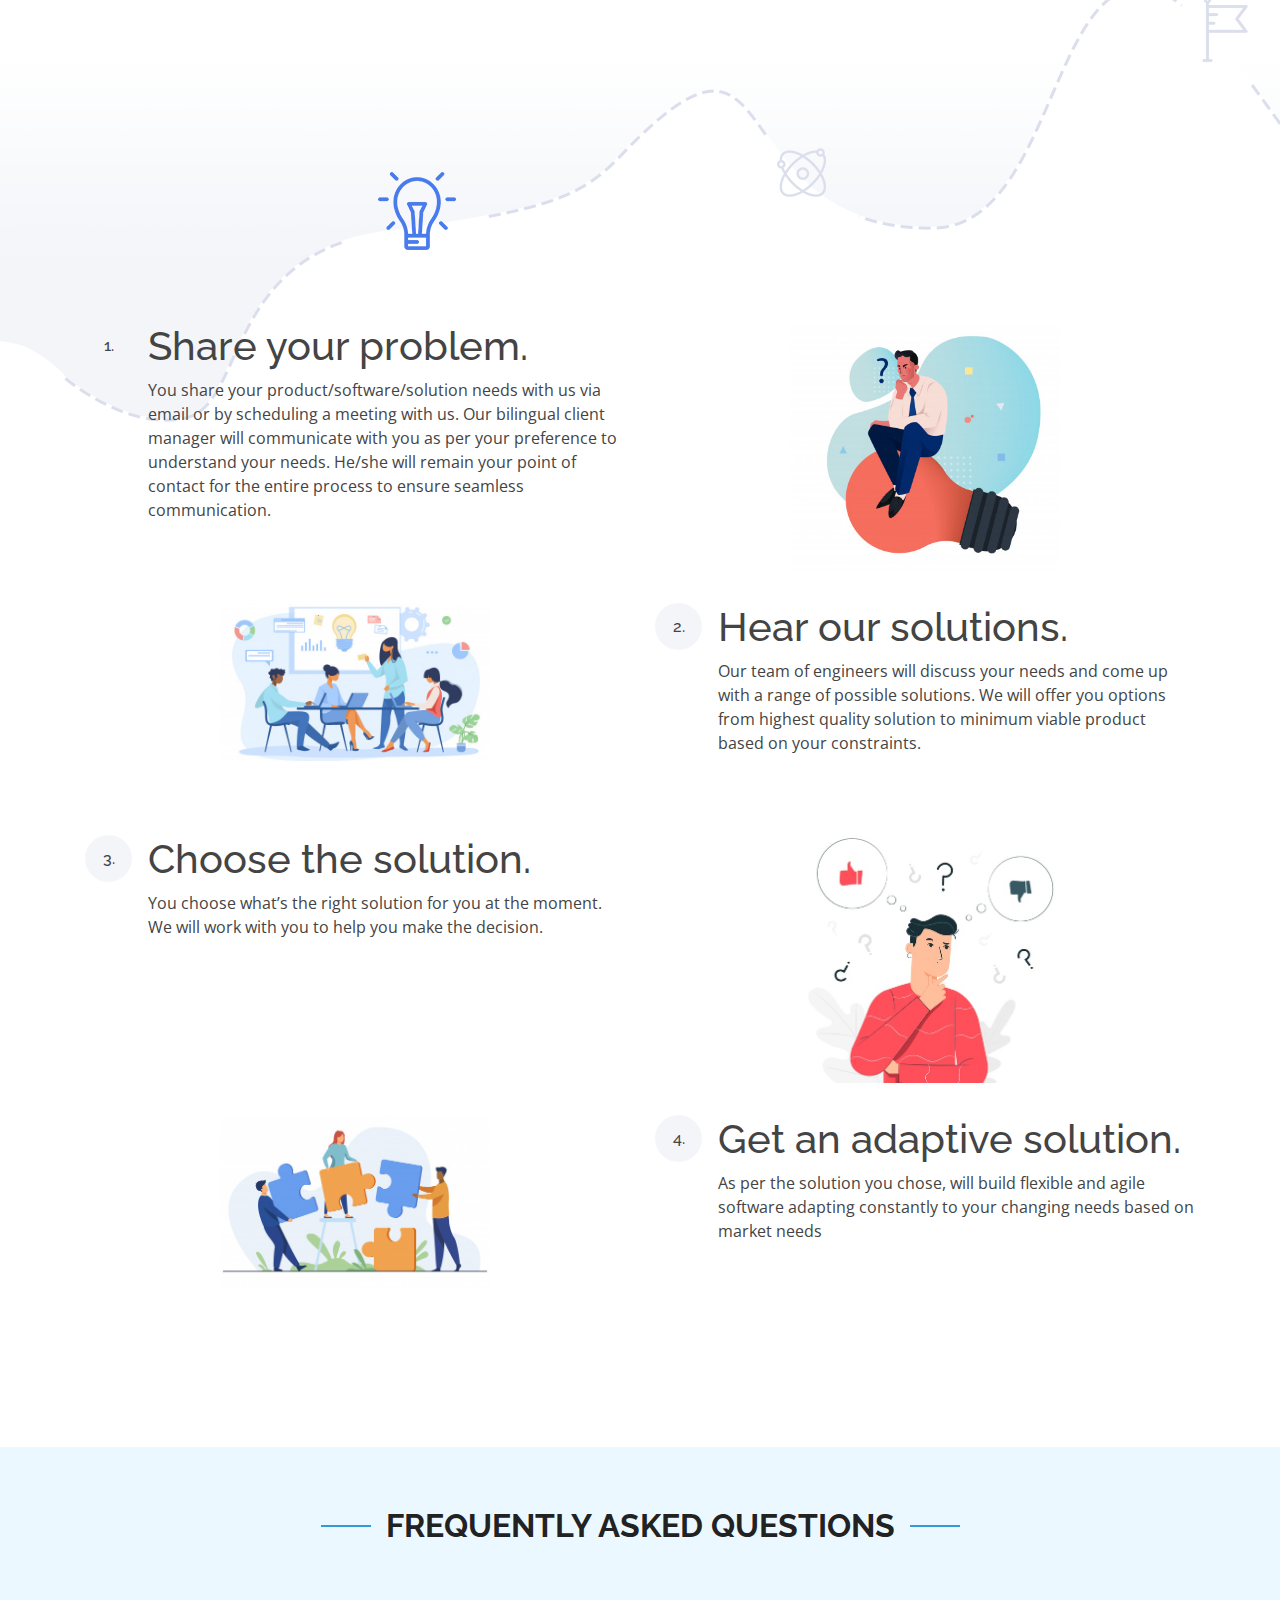
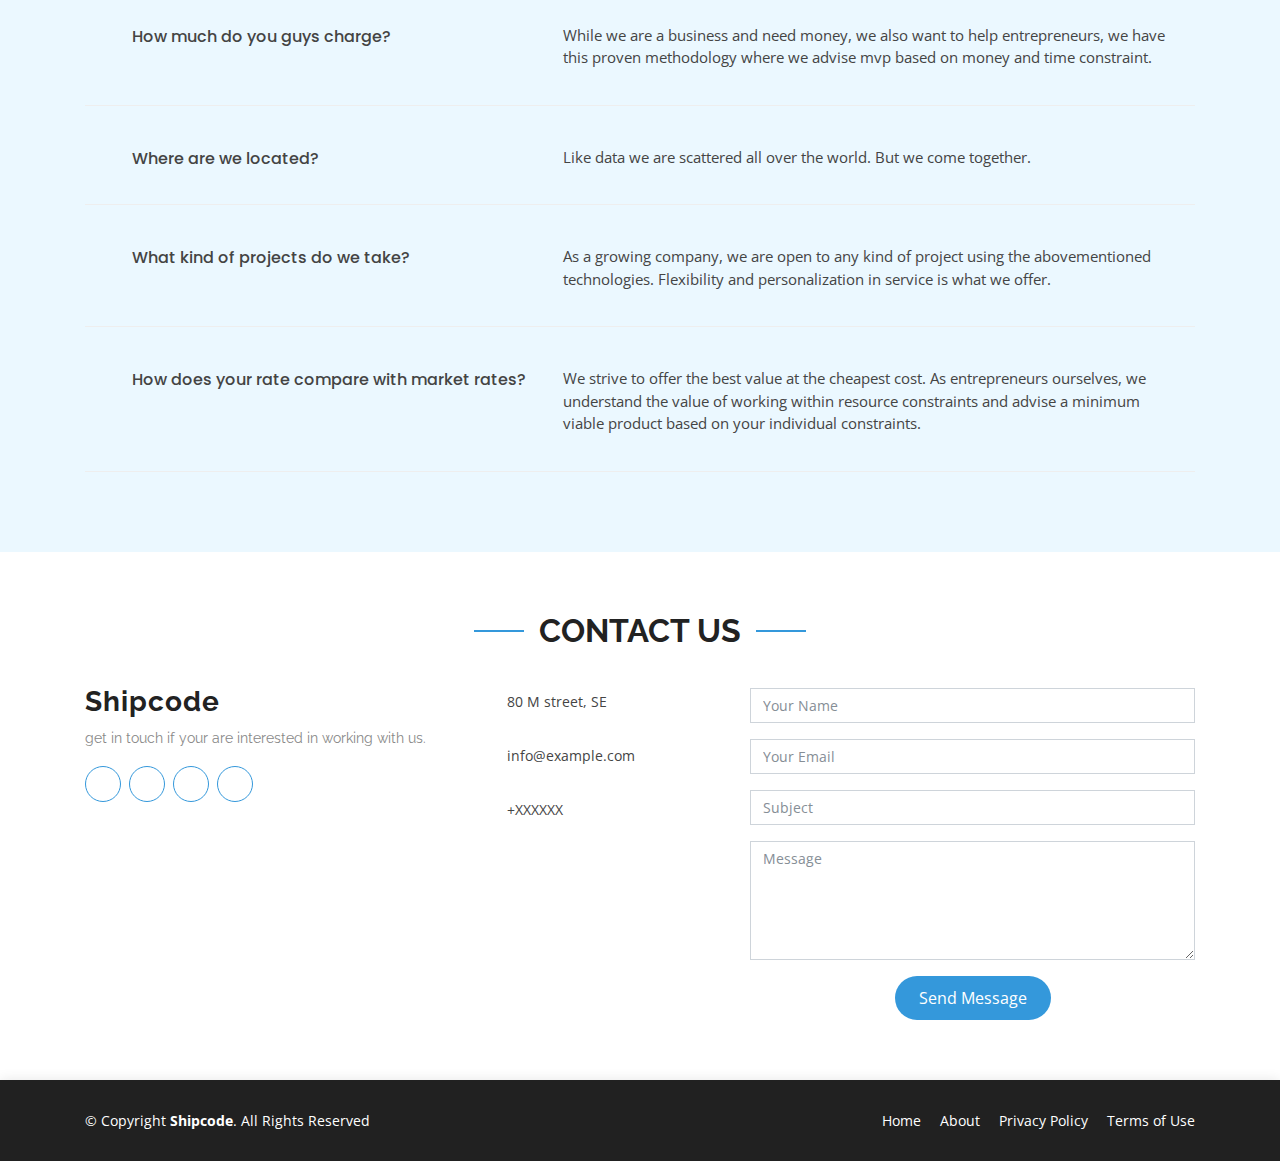
==== commit 312c4563: "Adds workflow section and other small changes." ====
--- a/index.html
+++ b/index.html
@@ -2,941 +2,698 @@
 <html lang="en">
 
 <head>
-  <meta charset="utf-8">
-  <meta content="width=device-width, initial-scale=1.0" name="viewport">
-
-  <title>Shipcode</title>
-  <meta content="" name="description">
-  <meta content="" name="keywords">
-
-  <!-- Favicons -->
-  <link href="assets/img/favicon.png" rel="icon">
-  <link href="assets/img/apple-touch-icon.png" rel="apple-touch-icon">
-
-  <!-- Google Fonts -->
-  <link href="https://fonts.googleapis.com/css?family=Open+Sans:300,300i,400,400i,600,600i,700,700i|Raleway:300,300i,400,400i,500,500i,600,600i,700,700i|Poppins:300,300i,400,400i,500,500i,600,600i,700,700i" rel="stylesheet">
-
-  <!-- Vendor CSS Files -->
-  <link href="assets/vendor/bootstrap/css/bootstrap.min.css" rel="stylesheet">
-  <link href="assets/vendor/icofont/icofont.min.css" rel="stylesheet">
-  <link href="assets/vendor/remixicon/remixicon.css" rel="stylesheet">
-  <link href="assets/vendor/boxicons/css/boxicons.min.css" rel="stylesheet">
-  <link href="assets/vendor/owl.carousel/assets/owl.carousel.min.css" rel="stylesheet">
-  <link href="assets/vendor/venobox/venobox.css" rel="stylesheet">
-  <link href="assets/vendor/aos/aos.css" rel="stylesheet">
-
-  <!-- Template Main CSS File -->
-  <link href="assets/css/style.css" rel="stylesheet">
-
-  <!-- =======================================================
-  * Template Name: Vesperr - v2.2.0
-  * Template URL: https://bootstrapmade.com/vesperr-free-bootstrap-template/
-  * Author: BootstrapMade.com
-  * License: https://bootstrapmade.com/license/
-  ======================================================== -->
+    <meta charset="utf-8">
+    <meta content="width=device-width, initial-scale=1.0" name="viewport">
+
+    <title>Shipcode</title>
+    <meta content="" name="description">
+    <meta content="" name="keywords">
+
+    <!-- Favicons -->
+    <link href="assets/img/favicon.png" rel="icon">
+    <link href="assets/img/apple-touch-icon.png" rel="apple-touch-icon">
+
+    <!-- Google Fonts -->
+    <link href="https://fonts.googleapis.com/css?family=Open+Sans:300,300i,400,400i,600,600i,700,700i|Raleway:300,300i,400,400i,500,500i,600,600i,700,700i|Poppins:300,300i,400,400i,500,500i,600,600i,700,700i"
+          rel="stylesheet">
+
+    <!-- Vendor CSS Files -->
+    <link href="assets/vendor/bootstrap/css/bootstrap.min.css" rel="stylesheet">
+    <link href="assets/vendor/icofont/icofont.min.css" rel="stylesheet">
+    <link href="assets/vendor/remixicon/remixicon.css" rel="stylesheet">
+    <link href="assets/vendor/boxicons/css/boxicons.min.css" rel="stylesheet">
+    <link href="assets/vendor/owl.carousel/assets/owl.carousel.min.css" rel="stylesheet">
+    <link href="assets/vendor/venobox/venobox.css" rel="stylesheet">
+    <link href="assets/vendor/aos/aos.css" rel="stylesheet">
+
+    <!-- Responsive CSS -->
+    <link href="css/responsive.css" rel="stylesheet">
+
+
+    <!-- Template Main CSS File -->
+    <link href="assets/css/style.css" rel="stylesheet">
+
+    <!-- =======================================================
+    * Template Name: Vesperr - v2.2.0
+    * Template URL: https://bootstrapmade.com/vesperr-free-bootstrap-template/
+    * Author: BootstrapMade.com
+    * License: https://bootstrapmade.com/license/
+    ======================================================== -->
 </head>
 
 <body>
 
-  <!-- ======= Header ======= -->
-  <header id="header" class="fixed-top d-flex align-items-center">
+<!-- ======= Header ======= -->
+<header id="header" class="fixed-top d-flex align-items-center">
     <div class="container d-flex align-items-center">
 
-      <div class="logo mr-auto">
-        <img src="assets/img/shipcode.jpg" class="align-self-start ml-1">
-        <h1 class="text-light"><a href="index.html"><span>Shipcode</span></a></h1>
-        <!-- Uncomment below if you prefer to use an image logo -->
-        <!-- <a href="index.html"><img src="assets/img/logo.png" alt="" class="img-fluid"></a>-->
-      </div>
-
-      <nav class="nav-menu d-none d-lg-block">
-        <ul>
-          <li class="active"><a href="#hero">Home</a></li>
-          <li><a href="#about">About Us</a></li>
-          <li><a href="#services">Services</a></li>
-          <li><a href="#technologies">Technologies</a></li>
-          <li><a href="#team">Team</a></li>
-          <li><a href="#faq">FAQ</a></li>
-          <li><a href="#contact">Contact</a></li>
-
-          <li class="get-started"><a href="#about">Get Started</a></li>
-        </ul>
-      </nav><!-- .nav-menu -->
+        <div class="logo mr-auto">
+            <img src="assets/img/shipcode.jpg" class="align-self-start ml-1">
+            <h1 class="text-light"><a href="index.html"><span>Shipcode</span></a></h1>
+            <!-- Uncomment below if you prefer to use an image logo -->
+            <!-- <a href="index.html"><img src="assets/img/logo.png" alt="" class="img-fluid"></a>-->
+        </div>
+
+        <nav class="nav-menu d-none d-lg-block">
+            <ul>
+                <li class="active"><a href="#hero">Home</a></li>
+                <li><a href="#about">About Us</a></li>
+                <li><a href="#services">Services</a></li>
+                <li><a href="#technologies">Technologies</a></li>
+                <li><a href="#team">Team</a></li>
+                <li><a href="#faq">FAQ</a></li>
+                <li><a href="#contact">Contact</a></li>
+
+                <li class="get-started"><a href="#about">Get Started</a></li>
+            </ul>
+        </nav><!-- .nav-menu -->
 
     </div>
-  </header><!-- End Header -->
-
-  <!-- ======= Hero Section ======= -->
-  <section id="hero" class="d-flex">
+</header><!-- End Header -->
+
+<!-- ======= Hero Section ======= -->
+<section id="hero" class="d-flex">
     <div class="container">
-      <div class="row" style="margin-top: 80px">
-        <div class="col-lg-6 pt-5 pt-lg-0 order-2 order-lg-1 d-flex flex-column justify-content-center">
-          <h1 data-aos="fade-up">Product development without constraints</h1>
-          <h2 data-aos="fade-up" data-aos-delay="400">Good communication leads to good products</h2>
-          <div data-aos="fade-up" data-aos-delay="800">
-            <a href="#about" class="btn-get-started scrollto">Get Started</a>
-          </div>
-        </div>
-        <div class="col-lg-6 order-1 order-lg-2 hero-img" data-aos="fade-left" data-aos-delay="200">
-          <img src="assets/img/hero-img.png" class="img-fluid animated" alt="">
-        </div>
-      </div>
+        <div class="d-flex flex-column justify-content-center align-items-center" style="margin-top: 200px;">
+            <h1 data-aos="fade-up" style="max-width: 600px">Product development without constraints</h1>
+            <h2 data-aos="fade-up" data-aos-delay="400">Good communication leads to good products</h2>
+            <div class="d-flex justify-content-center align-items-center" data-aos="fade-up"
+                 data-aos-delay="800">
+                <div class="d-flex justify-content-start">
+                    <input class="email-input" placeholder="Enter your email">
+
+                </div>
+                <a href="#about" class="btn-get-started scrollto">Schedule a call</a>
+            </div>
+        </div>
     </div>
+    </div>
+
+
+    </div>
 
     <div class="ocean">
-      <div class="boat-animation">
-        <img alt="wave" src="assets/img/rear_blue.svg" class="waves waves--rear">
-        <div class="paperboat">
-          <div class="paperboat__sink">
-            <img alt="Papierboot" width="300" height="110" src="assets/img/paperboat.svg" class="paperboat__boat" id="paperboat">
-            <img alt="Papierflagge" width="32" height="29" src="assets/img/paperboat-flag.svg" class="paperboat__flag">
-          </div>
-        </div>
-        <img alt="wave" src="assets/img/rear_blue.svg" class="waves waves--front">
-      </div>
+        <div class="boat-animation">
+            <img alt="wave" src="assets/img/rear_blue.svg" class="waves waves--rear">
+            <div class="paperboat">
+                <div class="paperboat__sink">
+                    <img alt="Papierboot" width="110" height="110" src="assets/img/paperboat.svg"
+                         class="paperboat__boat" id="paperboat">
+                    <img alt="Papierflagge" width="32" height="29" src="assets/img/paperboat-flag.svg"
+                         class="paperboat__flag">
+                </div>
+            </div>
+            <img alt="wave" src="assets/img/rear_blue.svg" class="waves waves--front">
+        </div>
     </div>
-  </section><!-- End Hero -->
-
-  <main id="main">
-
-
-<!--    &lt;!&ndash; ======= Clients Section ======= &ndash;&gt;-->
-<!--    <section id="clients" class="clients clients">-->
-<!--      <div class="container">-->
-
-<!--        <div class="row">-->
-
-<!--          <div class="col-lg-2 col-md-4 col-6">-->
-<!--            <img src="assets/img/clients/client-1.png" class="img-fluid" alt="" data-aos="zoom-in">-->
-<!--          </div>-->
-
-<!--          <div class="col-lg-2 col-md-4 col-6">-->
-<!--            <img src="assets/img/clients/client-2.png" class="img-fluid" alt="" data-aos="zoom-in" data-aos-delay="100">-->
-<!--          </div>-->
-
-<!--          <div class="col-lg-2 col-md-4 col-6">-->
-<!--            <img src="assets/img/clients/client-3.png" class="img-fluid" alt="" data-aos="zoom-in" data-aos-delay="200">-->
-<!--          </div>-->
-
-<!--          <div class="col-lg-2 col-md-4 col-6">-->
-<!--            <img src="assets/img/clients/client-4.png" class="img-fluid" alt="" data-aos="zoom-in" data-aos-delay="300">-->
-<!--          </div>-->
-
-<!--          <div class="col-lg-2 col-md-4 col-6">-->
-<!--            <img src="assets/img/clients/client-5.png" class="img-fluid" alt="" data-aos="zoom-in" data-aos-delay="400">-->
-<!--          </div>-->
-
-<!--          <div class="col-lg-2 col-md-4 col-6">-->
-<!--            <img src="assets/img/clients/client-6.png" class="img-fluid" alt="" data-aos="zoom-in" data-aos-delay="500">-->
-<!--          </div>-->
-
-<!--        </div>-->
-
-<!--      </div>-->
-<!--    </section>&lt;!&ndash; End Clients Section &ndash;&gt;-->
-
+</section><!-- End Hero -->
+
+<main id="main">
+
+
+    <!--    &lt;!&ndash; ======= Clients Section ======= &ndash;&gt;-->
+    <!--    <section id="clients" class="clients clients">-->
+    <!--      <div class="container">-->
+
+    <!--        <div class="row">-->
+
+    <!--          <div class="col-lg-2 col-md-4 col-6">-->
+    <!--            <img src="assets/img/clients/client-1.png" class="img-fluid" alt="" data-aos="zoom-in">-->
+    <!--          </div>-->
+
+    <!--          <div class="col-lg-2 col-md-4 col-6">-->
+    <!--            <img src="assets/img/clients/client-2.png" class="img-fluid" alt="" data-aos="zoom-in" data-aos-delay="100">-->
+    <!--          </div>-->
+
+    <!--          <div class="col-lg-2 col-md-4 col-6">-->
+    <!--            <img src="assets/img/clients/client-3.png" class="img-fluid" alt="" data-aos="zoom-in" data-aos-delay="200">-->
+    <!--          </div>-->
+
+    <!--          <div class="col-lg-2 col-md-4 col-6">-->
+    <!--            <img src="assets/img/clients/client-4.png" class="img-fluid" alt="" data-aos="zoom-in" data-aos-delay="300">-->
+    <!--          </div>-->
+
+    <!--          <div class="col-lg-2 col-md-4 col-6">-->
+    <!--            <img src="assets/img/clients/client-5.png" class="img-fluid" alt="" data-aos="zoom-in" data-aos-delay="400">-->
+    <!--          </div>-->
+
+    <!--          <div class="col-lg-2 col-md-4 col-6">-->
+    <!--            <img src="assets/img/clients/client-6.png" class="img-fluid" alt="" data-aos="zoom-in" data-aos-delay="500">-->
+    <!--          </div>-->
+
+    <!--        </div>-->
+
+    <!--      </div>-->
+    <!--    </section>&lt;!&ndash; End Clients Section &ndash;&gt;-->
 
 
     <!-- ======= About Us Section ======= -->
     <section id="about" class="about section-bg">
-      <div class="container">
-
-        <div class="section-title" data-aos="fade-up">
-          <h2>About Us</h2>
-        </div>
-
-        <div class="row content">
-          <div class="col-lg-6" data-aos="fade-up" data-aos-delay="150">
-            <p>
-              We are a team of engineers and management experts focused on implementing projects based on ever-changing and evolutionary technologies, with fast shipping to production. What we offer is good communication and rapid development for any client to ship their code with low risk and low cost.
-            </p>
-            <p>
-              With expertise in Web Development and Artificial Intelligence powered by technologies like Django, Spring, React, Flutter, React Native, Tensorflow, Docker, you can expect fast development and rapid delivery to production.
-            </p>
-          </div>
-          <div class="col-lg-6 pt-4 pt-lg-0" data-aos="fade-up" data-aos-delay="300">
-            <ul>
-              <li><i class="ri-check-double-line"></i> On each project in which you work with Shipcode, your initial point-of-contact will be a U.S. based personnel. Your bilingual point-of-contact will allow for seamless communication between your team and our developers.</li>
-              <li><i class="ri-check-double-line"></i> With experience in web development, data analytics, deployment, and maintenance, you can count on ShipCode to deliver the products you need.</li>
-              <li><i class="ri-check-double-line"></i> Giving back to the countries where we operate is our priority. Two percent of all our profits go to supporting tech integration and computer education in public schools in rural Nepal to nurture the next generation of programmers.</li>
-            </ul>
-            <a href="#" class="btn-learn-more">Learn More</a>
-          </div>
-        </div>
-
-      </div>
+        <div class="container">
+
+            <div class="section-title" data-aos="fade-up">
+                <h2>About Us</h2>
+            </div>
+
+            <div class="row content">
+                <div class="col-lg-6" data-aos="fade-up" data-aos-delay="150">
+                    <p>
+                        We are a team of engineers and management experts focused on implementing projects based on
+                        ever-changing and evolutionary technologies, with fast shipping to production. What we offer is
+                        good communication and rapid development for any client to ship their code with low risk and low
+                        cost.
+                    </p>
+                    <p>
+                        With expertise in Web Development and Artificial Intelligence powered by technologies like
+                        Django, Spring, React, Flutter, React Native, Tensorflow, Docker, you can expect fast
+                        development and rapid delivery to production.
+                    </p>
+                </div>
+                <div class="col-lg-6 pt-4 pt-lg-0" data-aos="fade-up" data-aos-delay="300">
+                    <ul>
+                        <li><i class="ri-check-double-line"></i> On each project in which you work with Shipcode, your
+                            initial point-of-contact will be a U.S. based personnel. Your bilingual point-of-contact
+                            will allow for seamless communication between your team and our developers.
+                        </li>
+                        <li><i class="ri-check-double-line"></i> With experience in web development, data analytics,
+                            deployment, and maintenance, you can count on ShipCode to deliver the products you need.
+                        </li>
+                        <li><i class="ri-check-double-line"></i> Giving back to the countries where we operate is our
+                            priority. Two percent of all our profits go to supporting tech integration and computer
+                            education in public schools in rural Nepal to nurture the next generation of programmers.
+                        </li>
+                    </ul>
+                    <a href="#" class="btn-learn-more">Learn More</a>
+                </div>
+            </div>
+
+        </div>
     </section><!-- End About Us Section -->
 
     <!-- ======= Counts Section ======= -->
     <section id="counts" class="counts section-bg">
-      <div class="container">
-
-        <div class="row">
-          <div class="image col-xl-5 d-flex align-items-stretch justify-content-center justify-content-xl-start" data-aos="fade-right" data-aos-delay="150">
-            <img src="assets/img/counts-img.svg" alt="" class="img-fluid">
-          </div>
-
-          <div class="col-xl-7 d-flex align-items-stretch pt-4 pt-xl-0" data-aos="fade-left" data-aos-delay="300">
-            <div class="content d-flex flex-column justify-content-center">
-              <div class="row">
-                <div class="col-md-6 d-md-flex align-items-md-stretch">
-                  <div class="count-box">
-                    <i class="icofont-simple-smile"></i>
-                    <span data-toggle="counter-up">1</span>
-                    <p><strong>Happy Clients</strong> consequuntur voluptas nostrum aliquid ipsam architecto ut.</p>
-                  </div>
-                </div>
-
-                <div class="col-md-6 d-md-flex align-items-md-stretch">
-                  <div class="count-box">
-                    <i class="icofont-document-folder"></i>
-                    <div><span data-toggle="counter-up">100</span>K</div>
-                    <p><strong>Lines of Code in Production</strong> 100k lines of code shipped to production.</p>
-                  </div>
-                </div>
-
-                <div class="col-md-6 d-md-flex align-items-md-stretch">
-                  <div class="count-box">
-                    <i class="icofont-clock-time"></i>
-                    <div><span data-toggle="counter-up">10</span>K hrs</div>
-                    <p><strong>Development experience</strong> Engineers with years of industry knowledge. </p>
-                  </div>
-                </div>
-
-                <div class="col-md-6 d-md-flex align-items-md-stretch">
-                  <div class="count-box">
-                    <i class="icofont-award"></i>
-                    <span data-toggle="counter-up">2</span>
-                    <p><strong>Celebrated projects</strong> Developers with high contribution in celebrated projects</p>
-                  </div>
-                </div>
-              </div>
-            </div><!-- End .content-->
-          </div>
-        </div>
-
-      </div>
+        <div class="container">
+
+            <div class="row">
+                <div class="image col-xl-5 d-flex align-items-stretch justify-content-center justify-content-xl-start"
+                     data-aos="fade-right" data-aos-delay="150">
+                    <img src="assets/img/counts-img.svg" alt="" class="img-fluid">
+                </div>
+
+                <div class="col-xl-7 d-flex align-items-stretch pt-4 pt-xl-0" data-aos="fade-left" data-aos-delay="300">
+                    <div class="content d-flex flex-column justify-content-center">
+                        <div class="row">
+                            <div class="col-md-6 d-md-flex align-items-md-stretch">
+                                <div class="count-box">
+                                    <i class="icofont-simple-smile"></i>
+                                    <span data-toggle="counter-up">1</span>
+                                    <p><strong>Happy Clients</strong> consequuntur voluptas nostrum aliquid ipsam
+                                        architecto ut.</p>
+                                </div>
+                            </div>
+
+                            <div class="col-md-6 d-md-flex align-items-md-stretch">
+                                <div class="count-box">
+                                    <i class="icofont-document-folder"></i>
+                                    <div><span data-toggle="counter-up">100</span>K</div>
+                                    <p><strong>Lines of Code in Production</strong> 100k lines of code shipped to
+                                        production.</p>
+                                </div>
+                            </div>
+
+                            <div class="col-md-6 d-md-flex align-items-md-stretch">
+                                <div class="count-box">
+                                    <i class="icofont-clock-time"></i>
+                                    <div><span data-toggle="counter-up">10</span>K hrs</div>
+                                    <p><strong>Development experience</strong> Engineers with years of industry
+                                        knowledge. </p>
+                                </div>
+                            </div>
+
+                            <div class="col-md-6 d-md-flex align-items-md-stretch">
+                                <div class="count-box">
+                                    <i class="icofont-award"></i>
+                                    <span data-toggle="counter-up">2</span>
+                                    <p><strong>Celebrated projects</strong> Developers with high contribution in
+                                        celebrated projects</p>
+                                </div>
+                            </div>
+                        </div>
+                    </div><!-- End .content-->
+                </div>
+            </div>
+
+        </div>
     </section><!-- End Counts Section -->
 
     <!-- ======= Services Section ======= -->
     <section id="services" class="services">
-      <div class="container">
-
-        <div class="section-title" data-aos="fade-up">
-          <h2>Services</h2>
-          <p>Personalized services to meet your needs</p>
-        </div>
-
-        <div class="row">
-          <div class="col-md-6 col-lg-3 d-flex align-items-stretch mb-5 mb-lg-0">
-            <div class="icon-box" data-aos="fade-up" data-aos-delay="100">
-              <div class="icon"><i class="icofont-code"></i></i></div>
-              <h4 class="title"><a href="">Web Development</a></h4>
-              <p class="description">Various systems that run on web and desktop platforms.</p>
-            </div>
-          </div>
-
-          <div class="col-md-6 col-lg-3 d-flex align-items-stretch mb-5 mb-lg-0">
-            <div class="icon-box" data-aos="fade-up" data-aos-delay="200">
-              <div class="icon"><i class="icofont-chart-radar-graph"></i></div>
-              <h4 class="title"><a href="">Data analytics</a></h4>
-              <p class="description">Data analysis and feature extraction using statistics and machine learning technologies.</p>
-            </div>
-          </div>
-
-          <div class="col-md-6 col-lg-3 d-flex align-items-stretch mb-5 mb-lg-0">
-            <div class="icon-box" data-aos="fade-up" data-aos-delay="300">
-              <div class="icon"><i class="icofont-smart-phone"></i></i></div>
-              <h4 class="title"><a href="">Mobile Applciations</a></h4>
-              <p class="description">Cross platform mobile applications</p>
-            </div>
-          </div>
-
-          <div class="col-md-6 col-lg-3 d-flex align-items-stretch mb-5 mb-lg-0">
-            <div class="icon-box" data-aos="fade-up" data-aos-delay="400">
-              <div class="icon"><i class="icofont-ui-chat"></i></div>
-              <h4 class="title"><a href="">Consultancy</a></h4>
-              <p class="description">Software architecture design, database design, programming practices and various technologies.</p>
-            </div>
-          </div>
-
-        </div>
-
-      </div>
+        <div class="container">
+
+            <div class="section-title" data-aos="fade-up">
+                <h2>Services</h2>
+                <p>We are experts in data intensive apps, we handle full lifecycle of technologies that are required to deploy data apps</p>
+            </div>
+
+            <div class="row">
+                <div class="col-md-6 col-lg-3 d-flex align-items-stretch mb-5 mb-lg-0">
+                    <div class="icon-box" data-aos="fade-up" data-aos-delay="100">
+                        <div class="icon"><i class="icofont-code"></i></i></div>
+                        <h4 class="title"><a href="">Web Development</a></h4>
+                        <p class="description">Various systems that run on web and desktop platforms.</p>
+                    </div>
+                </div>
+
+                <div class="col-md-6 col-lg-3 d-flex align-items-stretch mb-5 mb-lg-0">
+                    <div class="icon-box" data-aos="fade-up" data-aos-delay="200">
+                        <div class="icon"><i class="icofont-chart-radar-graph"></i></div>
+                        <h4 class="title"><a href="">Data analytics</a></h4>
+                        <p class="description">Data analysis and feature extraction using statistics and machine
+                            learning technologies.</p>
+                    </div>
+                </div>
+
+                <div class="col-md-6 col-lg-3 d-flex align-items-stretch mb-5 mb-lg-0">
+                    <div class="icon-box" data-aos="fade-up" data-aos-delay="300">
+                        <div class="icon"><i class="icofont-smart-phone"></i></i></div>
+                        <h4 class="title"><a href="">Mobile Applciations</a></h4>
+                        <p class="description">Cross platform mobile applications</p>
+                    </div>
+                </div>
+
+                <div class="col-md-6 col-lg-3 d-flex align-items-stretch mb-5 mb-lg-0">
+                    <div class="icon-box" data-aos="fade-up" data-aos-delay="400">
+                        <div class="icon"><i class="icofont-ui-chat"></i></div>
+                        <h4 class="title"><a href="">Consultancy</a></h4>
+                        <p class="description">Software architecture design, database design, programming practices and
+                            various technologies.</p>
+                    </div>
+                </div>
+
+            </div>
+
+        </div>
     </section><!-- End Services Section -->
 
-<!--    &lt;!&ndash; ======= More Services Section ======= &ndash;&gt;-->
-<!--    <section id="more-services" class="more-services">-->
-<!--      <div class="container">-->
-
-<!--        <div class="row">-->
-<!--          <div class="col-md-6 d-flex align-items-stretch">-->
-<!--            <div class="card" style='background-image: url("assets/img/more-services-1.jpg");' data-aos="fade-up" data-aos-delay="100">-->
-<!--              <div class="card-body">-->
-<!--                <h5 class="card-title"><a href="">Lobira Duno</a></h5>-->
-<!--                <p class="card-text">Lorem ipsum dolor sit amet, consectetur elit, sed do eiusmod tempor ut labore et dolore magna aliqua.</p>-->
-<!--                <div class="read-more"><a href="#"><i class="icofont-arrow-right"></i> Read More</a></div>-->
-<!--              </div>-->
-<!--            </div>-->
-<!--          </div>-->
-<!--          <div class="col-md-6 d-flex align-items-stretch mt-4 mt-md-0">-->
-<!--            <div class="card" style='background-image: url("assets/img/more-services-2.jpg");' data-aos="fade-up" data-aos-delay="200">-->
-<!--              <div class="card-body">-->
-<!--                <h5 class="card-title"><a href="">Limere Radses</a></h5>-->
-<!--                <p class="card-text">Sed ut perspiciatis unde omnis iste natus error sit voluptatem doloremque laudantium, totam rem.</p>-->
-<!--                <div class="read-more"><a href="#"><i class="icofont-arrow-right"></i> Read More</a></div>-->
-<!--              </div>-->
-<!--            </div>-->
-
-<!--          </div>-->
-<!--          <div class="col-md-6 d-flex align-items-stretch mt-4">-->
-<!--            <div class="card" style='background-image: url("assets/img/more-services-3.jpg");' data-aos="fade-up" data-aos-delay="100">-->
-<!--              <div class="card-body">-->
-<!--                <h5 class="card-title"><a href="">Nive Lodo</a></h5>-->
-<!--                <p class="card-text">Nemo enim ipsam voluptatem quia voluptas sit aut odit aut fugit, sed quia magni dolores.</p>-->
-<!--                <div class="read-more"><a href="#"><i class="icofont-arrow-right"></i> Read More</a></div>-->
-<!--              </div>-->
-<!--            </div>-->
-<!--          </div>-->
-<!--          <div class="col-md-6 d-flex align-items-stretch mt-4">-->
-<!--            <div class="card" style='background-image: url("assets/img/more-services-4.jpg");' data-aos="fade-up" data-aos-delay="200">-->
-<!--              <div class="card-body">-->
-<!--                <h5 class="card-title"><a href="">Pale Treda</a></h5>-->
-<!--                <p class="card-text">Nostrum eum sed et autem dolorum perspiciatis. Magni porro quisquam laudantium voluptatem.</p>-->
-<!--                <div class="read-more"><a href="#"><i class="icofont-arrow-right"></i> Read More</a></div>-->
-<!--              </div>-->
-<!--            </div>-->
-<!--          </div>-->
-<!--        </div>-->
-
-<!--      </div>-->
-<!--    </section>&lt;!&ndash; End More Services Section &ndash;&gt;-->
+    <!--    &lt;!&ndash; ======= More Services Section ======= &ndash;&gt;-->
+    <!--    <section id="more-services" class="more-services">-->
+    <!--      <div class="container">-->
+
+    <!--        <div class="row">-->
+    <!--          <div class="col-md-6 d-flex align-items-stretch">-->
+    <!--            <div class="card" style='background-image: url("assets/img/more-services-1.jpg");' data-aos="fade-up" data-aos-delay="100">-->
+    <!--              <div class="card-body">-->
+    <!--                <h5 class="card-title"><a href="">Lobira Duno</a></h5>-->
+    <!--                <p class="card-text">Lorem ipsum dolor sit amet, consectetur elit, sed do eiusmod tempor ut labore et dolore magna aliqua.</p>-->
+    <!--                <div class="read-more"><a href="#"><i class="icofont-arrow-right"></i> Read More</a></div>-->
+    <!--              </div>-->
+    <!--            </div>-->
+    <!--          </div>-->
+    <!--          <div class="col-md-6 d-flex align-items-stretch mt-4 mt-md-0">-->
+    <!--            <div class="card" style='background-image: url("assets/img/more-services-2.jpg");' data-aos="fade-up" data-aos-delay="200">-->
+    <!--              <div class="card-body">-->
+    <!--                <h5 class="card-title"><a href="">Limere Radses</a></h5>-->
+    <!--                <p class="card-text">Sed ut perspiciatis unde omnis iste natus error sit voluptatem doloremque laudantium, totam rem.</p>-->
+    <!--                <div class="read-more"><a href="#"><i class="icofont-arrow-right"></i> Read More</a></div>-->
+    <!--              </div>-->
+    <!--            </div>-->
+
+    <!--          </div>-->
+    <!--          <div class="col-md-6 d-flex align-items-stretch mt-4">-->
+    <!--            <div class="card" style='background-image: url("assets/img/more-services-3.jpg");' data-aos="fade-up" data-aos-delay="100">-->
+    <!--              <div class="card-body">-->
+    <!--                <h5 class="card-title"><a href="">Nive Lodo</a></h5>-->
+    <!--                <p class="card-text">Nemo enim ipsam voluptatem quia voluptas sit aut odit aut fugit, sed quia magni dolores.</p>-->
+    <!--                <div class="read-more"><a href="#"><i class="icofont-arrow-right"></i> Read More</a></div>-->
+    <!--              </div>-->
+    <!--            </div>-->
+    <!--          </div>-->
+    <!--          <div class="col-md-6 d-flex align-items-stretch mt-4">-->
+    <!--            <div class="card" style='background-image: url("assets/img/more-services-4.jpg");' data-aos="fade-up" data-aos-delay="200">-->
+    <!--              <div class="card-body">-->
+    <!--                <h5 class="card-title"><a href="">Pale Treda</a></h5>-->
+    <!--                <p class="card-text">Nostrum eum sed et autem dolorum perspiciatis. Magni porro quisquam laudantium voluptatem.</p>-->
+    <!--                <div class="read-more"><a href="#"><i class="icofont-arrow-right"></i> Read More</a></div>-->
+    <!--              </div>-->
+    <!--            </div>-->
+    <!--          </div>-->
+    <!--        </div>-->
+
+    <!--      </div>-->
+    <!--    </section>&lt;!&ndash; End More Services Section &ndash;&gt;-->
 
     <!-- ======= Technologies Section ======= -->
     <section id="technologies" class="technologies">
-      <div class="container">
-
+        <div class="container">
+
+            <div class="section-title" data-aos="fade-up">
+                <h2>Technologies</h2>
+                <p>Rapid development powered by various technologies</p>
+            </div>
+
+            <div class="row" data-aos="fade-up" data-aos-delay="300">
+                <div class="col-lg-3 col-md-4">
+                    <div class="icon-box">
+                        <img src="assets/img/tech/spring.png" alt="spring"/>
+                    </div>
+                </div>
+                <div class="col-lg-3 col-md-4 mt-4 mt-md-0">
+                    <div class="icon-box">
+                        <img src="assets/img/tech/django.png" alt="django"/>
+                    </div>
+                </div>
+                <div class="col-lg-3 col-md-4 mt-4 mt-md-0">
+                    <div class="icon-box">
+                        <img src="assets/img/tech/react.png" alt="react"/>
+                    </div>
+                </div>
+                <div class="col-lg-3 col-md-4 mt-4 mt-lg-0">
+                    <div class="icon-box">
+                        <img src="assets/img/tech/tensorflow.png" alt="tensorflow"/>
+                    </div>
+                </div>
+                <div class="col-lg-3 col-md-4 mt-4">
+                    <div class="icon-box">
+                        <img src="assets/img/tech/vue.png" alt="vue"/>
+                    </div>
+                </div>
+                <div class="col-lg-3 col-md-4 mt-4">
+                    <div class="icon-box">
+                        <img src="assets/img/tech/postgresql.png" alt="postgresql"/>
+                    </div>
+                </div>
+                <div class="col-lg-3 col-md-4 mt-4">
+                    <div class="icon-box">
+                        <img src="assets/img/tech/docker.png" alt="docker"/>
+                    </div>
+                </div>
+                <div class="col-lg-3 col-md-4 mt-4">
+                    <div class="icon-box">
+                        <img src="assets/img/tech/node.png" alt="node"/>
+                    </div>
+                </div>
+                <div class="col-lg-3 col-md-4 mt-4">
+                    <div class="icon-box">
+                        <img src="assets/img/tech/androidstudio.png" alt="android"/>
+                    </div>
+                </div>
+                <div class="col-lg-3 col-md-4 mt-4">
+                    <div class="icon-box">
+                        <img src="assets/img/tech/flutter.png" alt="flutter"/>
+                    </div>
+                </div>
+                <div class="col-lg-3 col-md-4 mt-4">
+                    <div class="icon-box">
+                        <img src="assets/img/tech/rn.png" alt="react-native"/>
+                    </div>
+                </div>
+                <div class="col-lg-3 col-md-4 mt-4">
+                    <div class="icon-box">
+                        <img src="assets/img/tech/amazon.png" alt="amazon-web-services"/>
+                    </div>
+                </div>
+            </div>
+
+        </div>
+    </section><!-- End Features Section -->
+
+    <!-- ***** Workflow Area Start ***** -->
+    <section class="mosh-workflow-area section_padding_100_0 clearfix" style="margin-bottom: 0px; padding-bottom: 0px">
         <div class="section-title" data-aos="fade-up">
-          <h2>Technologies</h2>
-          <p>Rapid development powered by various technologies</p>
-        </div>
-
-        <div class="row" data-aos="fade-up" data-aos-delay="300">
-          <div class="col-lg-3 col-md-4">
-            <div class="icon-box">
-              <img src="assets/img/tech/spring.png" alt="spring" />
-            </div>
-          </div>
-          <div class="col-lg-3 col-md-4 mt-4 mt-md-0">
-            <div class="icon-box">
-              <img src="assets/img/tech/django.png" alt="django" />
-            </div>
-          </div>
-          <div class="col-lg-3 col-md-4 mt-4 mt-md-0">
-            <div class="icon-box">
-              <img src="assets/img/tech/react.png" alt="react" />
-            </div>
-          </div>
-          <div class="col-lg-3 col-md-4 mt-4 mt-lg-0">
-            <div class="icon-box">
-              <img src="assets/img/tech/tensorflow.png" alt="tensorflow" />
-            </div>
-          </div>
-          <div class="col-lg-3 col-md-4 mt-4">
-            <div class="icon-box">
-              <img src="assets/img/tech/vue.png" alt="vue" />
-            </div>
-          </div>
-          <div class="col-lg-3 col-md-4 mt-4">
-            <div class="icon-box">
-              <img src="assets/img/tech/postgresql.png" alt="postgresql" />
-            </div>
-          </div>
-          <div class="col-lg-3 col-md-4 mt-4">
-            <div class="icon-box">
-              <img src="assets/img/tech/docker.png" alt="docker" />
-            </div>
-          </div>
-          <div class="col-lg-3 col-md-4 mt-4">
-            <div class="icon-box">
-              <img src="assets/img/tech/node.png" alt="node" />
-            </div>
-          </div>
-          <div class="col-lg-3 col-md-4 mt-4">
-            <div class="icon-box">
-              <img src="assets/img/tech/androidstudio.png" alt="android" />
-            </div>
-          </div>
-          <div class="col-lg-3 col-md-4 mt-4">
-            <div class="icon-box">
-              <img src="assets/img/tech/flutter.png" alt="flutter" />
-            </div>
-          </div>
-          <div class="col-lg-3 col-md-4 mt-4">
-            <div class="icon-box">
-              <img src="assets/img/tech/rn.png" alt="react-native" />
-            </div>
-          </div>
-          <div class="col-lg-3 col-md-4 mt-4">
-            <div class="icon-box">
-              <img src="assets/img/tech/amazon.png" alt="amazon-web-services" />
-            </div>
-          </div>
-        </div>
-
-      </div>
-    </section><!-- End Features Section -->
-
-<!--    &lt;!&ndash; ======= Testimonials Section ======= &ndash;&gt;-->
-<!--    <section id="testimonials" class="testimonials section-bg">-->
-<!--      <div class="container">-->
-
-<!--        <div class="section-title" data-aos="fade-up">-->
-<!--          <h2>Testimonials</h2>-->
-<!--          <p>See what our clients say.</p>-->
-<!--        </div>-->
-
-<!--        <div class="owl-carousel testimonials-carousel" data-aos="fade-up" data-aos-delay="200">-->
-
-<!--          <div class="testimonial-wrap">-->
-<!--            <div class="testimonial-item">-->
-<!--              <img src="assets/img/testimonials/testimonials-1.jpg" class="testimonial-img" alt="">-->
-<!--              <h3>Saul Goodman</h3>-->
-<!--              <h4>Ceo &amp; Founder</h4>-->
-<!--              <p>-->
-<!--                <i class="bx bxs-quote-alt-left quote-icon-left"></i>-->
-<!--                Proin iaculis purus consequat sem cure digni ssim donec porttitora entum suscipit rhoncus. Accusantium quam, ultricies eget id, aliquam eget nibh et. Maecen aliquam, risus at semper.-->
-<!--                <i class="bx bxs-quote-alt-right quote-icon-right"></i>-->
-<!--              </p>-->
-<!--            </div>-->
-<!--          </div>-->
-
-<!--          <div class="testimonial-wrap">-->
-<!--            <div class="testimonial-item">-->
-<!--              <img src="assets/img/testimonials/testimonials-2.jpg" class="testimonial-img" alt="">-->
-<!--              <h3>Sara Wilsson</h3>-->
-<!--              <h4>Designer</h4>-->
-<!--              <p>-->
-<!--                <i class="bx bxs-quote-alt-left quote-icon-left"></i>-->
-<!--                Export tempor illum tamen malis malis eram quae irure esse labore quem cillum quid cillum eram malis quorum velit fore eram velit sunt aliqua noster fugiat irure amet legam anim culpa.-->
-<!--                <i class="bx bxs-quote-alt-right quote-icon-right"></i>-->
-<!--              </p>-->
-<!--            </div>-->
-<!--          </div>-->
-
-<!--          <div class="testimonial-wrap">-->
-<!--            <div class="testimonial-item">-->
-<!--              <img src="assets/img/testimonials/testimonials-3.jpg" class="testimonial-img" alt="">-->
-<!--              <h3>Jena Karlis</h3>-->
-<!--              <h4>Store Owner</h4>-->
-<!--              <p>-->
-<!--                <i class="bx bxs-quote-alt-left quote-icon-left"></i>-->
-<!--                Enim nisi quem export duis labore cillum quae magna enim sint quorum nulla quem veniam duis minim tempor labore quem eram duis noster aute amet eram fore quis sint minim.-->
-<!--                <i class="bx bxs-quote-alt-right quote-icon-right"></i>-->
-<!--              </p>-->
-<!--            </div>-->
-<!--          </div>-->
-
-<!--          <div class="testimonial-wrap">-->
-<!--            <div class="testimonial-item">-->
-<!--              <img src="assets/img/testimonials/testimonials-4.jpg" class="testimonial-img" alt="">-->
-<!--              <h3>Matt Brandon</h3>-->
-<!--              <h4>Freelancer</h4>-->
-<!--              <p>-->
-<!--                <i class="bx bxs-quote-alt-left quote-icon-left"></i>-->
-<!--                Fugiat enim eram quae cillum dolore dolor amet nulla culpa multos export minim fugiat minim velit minim dolor enim duis veniam ipsum anim magna sunt elit fore quem dolore labore illum veniam.-->
-<!--                <i class="bx bxs-quote-alt-right quote-icon-right"></i>-->
-<!--              </p>-->
-<!--            </div>-->
-<!--          </div>-->
-
-<!--          <div class="testimonial-wrap">-->
-<!--            <div class="testimonial-item">-->
-<!--              <img src="assets/img/testimonials/testimonials-5.jpg" class="testimonial-img" alt="">-->
-<!--              <h3>John Larson</h3>-->
-<!--              <h4>Entrepreneur</h4>-->
-<!--              <p>-->
-<!--                <i class="bx bxs-quote-alt-left quote-icon-left"></i>-->
-<!--                Quis quorum aliqua sint quem legam fore sunt eram irure aliqua veniam tempor noster veniam enim culpa labore duis sunt culpa nulla illum cillum fugiat legam esse veniam culpa fore nisi cillum quid.-->
-<!--                <i class="bx bxs-quote-alt-right quote-icon-right"></i>-->
-<!--              </p>-->
-<!--            </div>-->
-<!--          </div>-->
-
-<!--        </div>-->
-
-<!--      </div>-->
-<!--    </section>&lt;!&ndash; End Testimonials Section &ndash;&gt;-->
-
-<!--    &lt;!&ndash; ======= Portfolio Section ======= &ndash;&gt;-->
-<!--    <section id="portfolio" class="portfolio">-->
-<!--      <div class="container">-->
-
-<!--        <div class="section-title" data-aos="fade-up">-->
-<!--          <h2>Portfolio</h2>-->
-<!--          <p>Necessitatibus eius consequatur ex aliquid fuga eum quidem</p>-->
-<!--        </div>-->
-
-<!--        <div class="row" data-aos="fade-up" data-aos-delay="200">-->
-<!--          <div class="col-lg-12 d-flex justify-content-center">-->
-<!--            <ul id="portfolio-flters">-->
-<!--              <li data-filter="*" class="filter-active">All</li>-->
-<!--              <li data-filter=".filter-app">App</li>-->
-<!--              <li data-filter=".filter-card">Card</li>-->
-<!--              <li data-filter=".filter-web">Web</li>-->
-<!--            </ul>-->
-<!--          </div>-->
-<!--        </div>-->
-
-<!--        <div class="row portfolio-container" data-aos="fade-up" data-aos-delay="400">-->
-
-<!--          <div class="col-lg-4 col-md-6 portfolio-item filter-app">-->
-<!--            <div class="portfolio-wrap">-->
-<!--              <img src="assets/img/portfolio/portfolio-1.jpg" class="img-fluid" alt="">-->
-<!--              <div class="portfolio-info">-->
-<!--                <h4>App 1</h4>-->
-<!--                <p>App</p>-->
-<!--                <div class="portfolio-links">-->
-<!--                  <a href="assets/img/portfolio/portfolio-1.jpg" data-gall="portfolioGallery" class="venobox" title="App 1"><i class="bx bx-plus"></i></a>-->
-<!--                  <a href="portfolio-details.html" title="More Details"><i class="bx bx-link"></i></a>-->
-<!--                </div>-->
-<!--              </div>-->
-<!--            </div>-->
-<!--          </div>-->
-
-<!--          <div class="col-lg-4 col-md-6 portfolio-item filter-web">-->
-<!--            <div class="portfolio-wrap">-->
-<!--              <img src="assets/img/portfolio/portfolio-2.jpg" class="img-fluid" alt="">-->
-<!--              <div class="portfolio-info">-->
-<!--                <h4>Web 3</h4>-->
-<!--                <p>Web</p>-->
-<!--                <div class="portfolio-links">-->
-<!--                  <a href="assets/img/portfolio/portfolio-2.jpg" data-gall="portfolioGallery" class="venobox" title="Web 3"><i class="bx bx-plus"></i></a>-->
-<!--                  <a href="portfolio-details.html" title="More Details"><i class="bx bx-link"></i></a>-->
-<!--                </div>-->
-<!--              </div>-->
-<!--            </div>-->
-<!--          </div>-->
-
-<!--          <div class="col-lg-4 col-md-6 portfolio-item filter-app">-->
-<!--            <div class="portfolio-wrap">-->
-<!--              <img src="assets/img/portfolio/portfolio-3.jpg" class="img-fluid" alt="">-->
-<!--              <div class="portfolio-info">-->
-<!--                <h4>App 2</h4>-->
-<!--                <p>App</p>-->
-<!--                <div class="portfolio-links">-->
-<!--                  <a href="assets/img/portfolio/portfolio-3.jpg" data-gall="portfolioGallery" class="venobox" title="App 2"><i class="bx bx-plus"></i></a>-->
-<!--                  <a href="portfolio-details.html" title="More Details"><i class="bx bx-link"></i></a>-->
-<!--                </div>-->
-<!--              </div>-->
-<!--            </div>-->
-<!--          </div>-->
-
-<!--          <div class="col-lg-4 col-md-6 portfolio-item filter-card">-->
-<!--            <div class="portfolio-wrap">-->
-<!--              <img src="assets/img/portfolio/portfolio-4.jpg" class="img-fluid" alt="">-->
-<!--              <div class="portfolio-info">-->
-<!--                <h4>Card 2</h4>-->
-<!--                <p>Card</p>-->
-<!--                <div class="portfolio-links">-->
-<!--                  <a href="assets/img/portfolio/portfolio-4.jpg" data-gall="portfolioGallery" class="venobox" title="Card 2"><i class="bx bx-plus"></i></a>-->
-<!--                  <a href="portfolio-details.html" title="More Details"><i class="bx bx-link"></i></a>-->
-<!--                </div>-->
-<!--              </div>-->
-<!--            </div>-->
-<!--          </div>-->
-
-<!--          <div class="col-lg-4 col-md-6 portfolio-item filter-web">-->
-<!--            <div class="portfolio-wrap">-->
-<!--              <img src="assets/img/portfolio/portfolio-5.jpg" class="img-fluid" alt="">-->
-<!--              <div class="portfolio-info">-->
-<!--                <h4>Web 2</h4>-->
-<!--                <p>Web</p>-->
-<!--                <div class="portfolio-links">-->
-<!--                  <a href="assets/img/portfolio/portfolio-5.jpg" data-gall="portfolioGallery" class="venobox" title="Web 2"><i class="bx bx-plus"></i></a>-->
-<!--                  <a href="portfolio-details.html" title="More Details"><i class="bx bx-link"></i></a>-->
-<!--                </div>-->
-<!--              </div>-->
-<!--            </div>-->
-<!--          </div>-->
-
-<!--          <div class="col-lg-4 col-md-6 portfolio-item filter-app">-->
-<!--            <div class="portfolio-wrap">-->
-<!--              <img src="assets/img/portfolio/portfolio-6.jpg" class="img-fluid" alt="">-->
-<!--              <div class="portfolio-info">-->
-<!--                <h4>App 3</h4>-->
-<!--                <p>App</p>-->
-<!--                <div class="portfolio-links">-->
-<!--                  <a href="assets/img/portfolio/portfolio-6.jpg" data-gall="portfolioGallery" class="venobox" title="App 3"><i class="bx bx-plus"></i></a>-->
-<!--                  <a href="portfolio-details.html" title="More Details"><i class="bx bx-link"></i></a>-->
-<!--                </div>-->
-<!--              </div>-->
-<!--            </div>-->
-<!--          </div>-->
-
-<!--          <div class="col-lg-4 col-md-6 portfolio-item filter-card">-->
-<!--            <div class="portfolio-wrap">-->
-<!--              <img src="assets/img/portfolio/portfolio-7.jpg" class="img-fluid" alt="">-->
-<!--              <div class="portfolio-info">-->
-<!--                <h4>Card 1</h4>-->
-<!--                <p>Card</p>-->
-<!--                <div class="portfolio-links">-->
-<!--                  <a href="assets/img/portfolio/portfolio-7.jpg" data-gall="portfolioGallery" class="venobox" title="Card 1"><i class="bx bx-plus"></i></a>-->
-<!--                  <a href="portfolio-details.html" title="More Details"><i class="bx bx-link"></i></a>-->
-<!--                </div>-->
-<!--              </div>-->
-<!--            </div>-->
-<!--          </div>-->
-
-<!--          <div class="col-lg-4 col-md-6 portfolio-item filter-card">-->
-<!--            <div class="portfolio-wrap">-->
-<!--              <img src="assets/img/portfolio/portfolio-8.jpg" class="img-fluid" alt="">-->
-<!--              <div class="portfolio-info">-->
-<!--                <h4>Card 3</h4>-->
-<!--                <p>Card</p>-->
-<!--                <div class="portfolio-links">-->
-<!--                  <a href="assets/img/portfolio/portfolio-8.jpg" data-gall="portfolioGallery" class="venobox" title="Card 3"><i class="bx bx-plus"></i></a>-->
-<!--                  <a href="portfolio-details.html" title="More Details"><i class="bx bx-link"></i></a>-->
-<!--                </div>-->
-<!--              </div>-->
-<!--            </div>-->
-<!--          </div>-->
-
-<!--          <div class="col-lg-4 col-md-6 portfolio-item filter-web">-->
-<!--            <div class="portfolio-wrap">-->
-<!--              <img src="assets/img/portfolio/portfolio-9.jpg" class="img-fluid" alt="">-->
-<!--              <div class="portfolio-info">-->
-<!--                <h4>Web 3</h4>-->
-<!--                <p>Web</p>-->
-<!--                <div class="portfolio-links">-->
-<!--                  <a href="assets/img/portfolio/portfolio-9.jpg" data-gall="portfolioGallery" class="venobox" title="Web 3"><i class="bx bx-plus"></i></a>-->
-<!--                  <a href="portfolio-details.html" title="More Details"><i class="bx bx-link"></i></a>-->
-<!--                </div>-->
-<!--              </div>-->
-<!--            </div>-->
-<!--          </div>-->
-
-<!--        </div>-->
-
-<!--      </div>-->
-<!--    </section>&lt;!&ndash; End Portfolio Section &ndash;&gt;-->
-
-    <!-- ======= Team Section ======= -->
-    <section id="team" class="team section-bg">
-      <div class="container">
-
-        <div class="section-title" data-aos="fade-up">
-          <h2>Team</h2>
-          <p>Our team of Engineers and Developers with years of industry knowledge.</p>
-        </div>
-
-        <div class="row">
-
-          <div class="col-lg-3 col-md-6 d-flex align-items-stretch">
-            <div class="member" data-aos="fade-up" data-aos-delay="100">
-              <div class="member-img">
-                <img src="assets/img/team/bill-gates-profile-pic.jpg" class="img-fluid" alt="">
-                <div class="social">
-                  <a href=""><i class="icofont-twitter"></i></a>
-                  <a href=""><i class="icofont-facebook"></i></a>
-                  <a href=""><i class="icofont-instagram"></i></a>
-                  <a href=""><i class="icofont-linkedin"></i></a>
-                </div>
-              </div>
-              <div class="member-info">
-                <h4>Bivu Raj Dhungana</h4>
-                <span>Developer</span>
-              </div>
-            </div>
-          </div>
-
-          <div class="col-lg-3 col-md-6 d-flex align-items-stretch">
-            <div class="member" data-aos="fade-up" data-aos-delay="200">
-              <div class="member-img">
-                <img src="assets/img/team/bill-gates-profile-pic.jpg" class="img-fluid" alt="">
-                <div class="social">
-                  <a href=""><i class="icofont-twitter"></i></a>
-                  <a href=""><i class="icofont-facebook"></i></a>
-                  <a href=""><i class="icofont-instagram"></i></a>
-                  <a href=""><i class="icofont-linkedin"></i></a>
-                </div>
-              </div>
-              <div class="member-info">
-                <h4>Bibek Basnet</h4>
-                <span>Developer</span>
-              </div>
-            </div>
-          </div>
-
-          <div class="col-lg-3 col-md-6 d-flex align-items-stretch">
-            <div class="member" data-aos="fade-up" data-aos-delay="300">
-              <div class="member-img">
-                <img src="assets/img/team/bill-gates-profile-pic.jpg" class="img-fluid" alt="">
-                <div class="social">
-                  <a href=""><i class="icofont-twitter"></i></a>
-                  <a href=""><i class="icofont-facebook"></i></a>
-                  <a href=""><i class="icofont-instagram"></i></a>
-                  <a href=""><i class="icofont-linkedin"></i></a>
-                </div>
-              </div>
-              <div class="member-info">
-                <h4>Anish Shrestha</h4>
-                <span>Developer</span>
-              </div>
-            </div>
-          </div>
-
-          <div class="col-lg-3 col-md-6 d-flex align-items-stretch">
-            <div class="member" data-aos="fade-up" data-aos-delay="400">
-              <div class="member-img">
-                <img src="assets/img/team/bill-gates-profile-pic.jpg" class="img-fluid" alt="">
-                <div class="social">
-                  <a href=""><i class="icofont-twitter"></i></a>
-                  <a href=""><i class="icofont-facebook"></i></a>
-                  <a href=""><i class="icofont-instagram"></i></a>
-                  <a href=""><i class="icofont-linkedin"></i></a>
-                </div>
-              </div>
-              <div class="member-info">
-                <h4>Abin Shakya</h4>
-                <span>Developer</span>
-              </div>
-            </div>
-          </div>
-
-        </div>
-
-      </div>
-    </section><!-- End Team Section -->
-
-<!--    &lt;!&ndash; ======= Pricing Section ======= &ndash;&gt;-->
-<!--    <section id="pricing" class="pricing">-->
-<!--      <div class="container">-->
-
-<!--        <div class="section-title">-->
-<!--          <h2>Pricing</h2>-->
-<!--          <p>Sit sint consectetur velit nemo qui impedit suscipit alias ea</p>-->
-<!--        </div>-->
-
-<!--        <div class="row">-->
-
-<!--          <div class="col-lg-4 col-md-6">-->
-<!--            <div class="box" data-aos="zoom-in-right" data-aos-delay="200">-->
-<!--              <h3>Free</h3>-->
-<!--              <h4><sup>$</sup>0<span> / month</span></h4>-->
-<!--              <ul>-->
-<!--                <li>Aida dere</li>-->
-<!--                <li>Nec feugiat nisl</li>-->
-<!--                <li>Nulla at volutpat dola</li>-->
-<!--                <li class="na">Pharetra massa</li>-->
-<!--                <li class="na">Massa ultricies mi</li>-->
-<!--              </ul>-->
-<!--              <div class="btn-wrap">-->
-<!--                <a href="#" class="btn-buy">Buy Now</a>-->
-<!--              </div>-->
-<!--            </div>-->
-<!--          </div>-->
-
-<!--          <div class="col-lg-4 col-md-6 mt-4 mt-md-0">-->
-<!--            <div class="box recommended" data-aos="zoom-in" data-aos-delay="100">-->
-<!--              <h3>Business</h3>-->
-<!--              <h4><sup>$</sup>19<span> / month</span></h4>-->
-<!--              <ul>-->
-<!--                <li>Aida dere</li>-->
-<!--                <li>Nec feugiat nisl</li>-->
-<!--                <li>Nulla at volutpat dola</li>-->
-<!--                <li>Pharetra massa</li>-->
-<!--                <li class="na">Massa ultricies mi</li>-->
-<!--              </ul>-->
-<!--              <div class="btn-wrap">-->
-<!--                <a href="#" class="btn-buy">Buy Now</a>-->
-<!--              </div>-->
-<!--            </div>-->
-<!--          </div>-->
-
-<!--          <div class="col-lg-4 col-md-6 mt-4 mt-lg-0">-->
-<!--            <div class="box" data-aos="zoom-in-left" data-aos-delay="200">-->
-<!--              <h3>Developer</h3>-->
-<!--              <h4><sup>$</sup>29<span> / month</span></h4>-->
-<!--              <ul>-->
-<!--                <li>Aida dere</li>-->
-<!--                <li>Nec feugiat nisl</li>-->
-<!--                <li>Nulla at volutpat dola</li>-->
-<!--                <li>Pharetra massa</li>-->
-<!--                <li>Massa ultricies mi</li>-->
-<!--              </ul>-->
-<!--              <div class="btn-wrap">-->
-<!--                <a href="#" class="btn-buy">Buy Now</a>-->
-<!--              </div>-->
-<!--            </div>-->
-<!--          </div>-->
-
-<!--        </div>-->
-
-<!--      </div>-->
-<!--    </section>&lt;!&ndash; End Pricing Section &ndash;&gt;-->
+            <h2>Our workflow</h2>
+            <p>Our proven four-step methodology ensures that you get seamless service, faster communication, and best value for service.</p>
+        </div>
+
+
+        <div class="workflow-img">
+            <img src="assets/img/work-progress.png" alt="">
+        </div>
+
+        <div class="workflow-slides-area">
+            <div class="container">
+                <div class="row">
+                    <div class="col-6">
+                        <div class="mosh-workflow-slides">
+                            <!-- Single Service Area -->
+                            <div class="single-workflow-area d-flex">
+                                <h2>1.</h2>
+                                <div class="workflow-content ml-15">
+                                    <h1>Share your problem.</h1>
+                                    <p>You share your product/software/solution needs with us via email or by scheduling
+                                        a meeting with us. Our bilingual client manager will communicate with you as per
+                                        your preference to understand your needs. He/she will remain your point of
+                                        contact for the entire process to ensure seamless communication.</p>
+                                </div>
+                            </div>
+                        </div>
+                    </div>
+                    <div class="col-6">
+                        <img src="assets/img/problem.png" width="46%" height="auto" class="center"/>
+                    </div>
+                </div>
+
+                <div class="row">
+                    <div class="col-6">
+                        <img src="assets/img/hear.png" width="64%" height="auto" class="center"/>
+                    </div>
+                    <div class="col-6">
+                        <div class="mosh-workflow-slides">
+                            <!-- Single Service Area -->
+                            <div class="single-workflow-area d-flex">
+                                <h2>2.</h2>
+                                <div class="workflow-content ml-15">
+                                    <h1>Hear our solutions.</h1>
+                                    <p>Our team of engineers will discuss your needs and come up with a range of
+                                        possible solutions. We will offer you options from highest quality solution to
+                                        minimum viable product based on your constraints.</p>
+                                </div>
+                            </div>
+                        </div>
+                    </div>
+                </div>
+
+                <div class="row">
+                    <div class="col-6">
+                        <div class="mosh-workflow-slides">
+                            <!-- Single Service Area -->
+                            <div class="single-workflow-area d-flex">
+                                <h2>3.</h2>
+                                <div class="workflow-content ml-15">
+                                    <h1>Choose the solution.</h1>
+                                    <p> You choose what’s the right solution for you at the moment. We will work with
+                                        you to help you make the decision.</p>
+                                </div>
+                            </div>
+                        </div>
+                    </div>
+                    <div class="col-6">
+                        <img src="assets/img/choose.png" width="46%" height="auto" class="center"/>
+                    </div>
+                </div>
+
+                <div class="row">
+                    <div class="col-6">
+                        <img src="assets/img/solution.png" width="64%" height="auto" class="center"/>
+                    </div>
+                    <div class="col-6">
+                        <div class="mosh-workflow-slides">
+                            <!-- Single Service Area -->
+                            <div class="single-workflow-area d-flex">
+                                <h2>4.</h2>
+                                <div class="workflow-content ml-15">
+                                    <h1>Get an adaptive solution.</h1>
+                                    <p>As per the solution you chose, will build flexible and agile software adapting
+                                        constantly to your changing needs based on market needs</p>
+                                </div>
+                            </div>
+                        </div>
+                    </div>
+                </div>
+            </div>
+        </div>
+    </section>
+    <!-- ***** Service Area End ***** -->
+
 
     <!-- ======= F.A.Q Section ======= -->
-    <section id="faq" class="faq">
-      <div class="container">
-
-        <div class="section-title" data-aos="fade-up">
-          <h2>Frequently Asked Questions</h2>
-        </div>
-
-        <div class="row faq-item d-flex align-items-stretch" data-aos="fade-up" data-aos-delay="100">
-          <div class="col-lg-5">
-            <i class="ri-question-line"></i>
-            <h4>What type of projects do we take?</h4>
-          </div>
-          <div class="col-lg-7">
-            <p>
-              We are comfortable with any kind of project using above-mentioned technologies.
-            </p>
-          </div>
-        </div><!-- End F.A.Q Item-->
-
-        <div class="row faq-item d-flex align-items-stretch" data-aos="fade-up" data-aos-delay="200">
-          <div class="col-lg-5">
-            <i class="ri-question-line"></i>
-            <h4>Is the contract project completion based or time based</h4>
-          </div>
-          <div class="col-lg-7">
-            <p>
-              Negotiable. We offer lower development costs than industry rates.
-            </p>
-          </div>
-        </div><!-- End F.A.Q Item-->
-
-        <div class="row faq-item d-flex align-items-stretch" data-aos="fade-up" data-aos-delay="300">
-          <div class="col-lg-5">
-            <i class="ri-question-line"></i>
-            <h4>What are the hourly rates?</h4>
-          </div>
-          <div class="col-lg-7">
-            <p>
-              Negotiable.
-            </p>
-          </div>
-        </div><!-- End F.A.Q Item-->
-
-      </div>
+    <section id="faq" class="faq section-bg">
+        <div class="container">
+
+            <div class="section-title" data-aos="fade-up">
+                <h2>Frequently Asked Questions</h2>
+            </div>
+
+            <div class="row faq-item d-flex align-items-stretch" data-aos="fade-up" data-aos-delay="100">
+                <div class="col-lg-5">
+                    <i class="ri-question-line"></i>
+                    <h4>How much do you guys charge?</h4>
+                </div>
+                <div class="col-lg-7">
+                    <p>
+                        While we are a business and need money, we also want to help entrepreneurs, we have this proven methodology where we advise mvp based on money and time constraint.
+                    </p>
+                </div>
+            </div><!-- End F.A.Q Item-->
+
+            <div class="row faq-item d-flex align-items-stretch" data-aos="fade-up" data-aos-delay="200">
+                <div class="col-lg-5">
+                    <i class="ri-question-line"></i>
+                    <h4>Where are we located?</h4>
+                </div>
+                <div class="col-lg-7">
+                    <p>
+                        Like data we are scattered all over the world. But we come together.
+                    </p>
+                </div>
+            </div><!-- End F.A.Q Item-->
+
+            <div class="row faq-item d-flex align-items-stretch" data-aos="fade-up" data-aos-delay="300">
+                <div class="col-lg-5">
+                    <i class="ri-question-line"></i>
+                    <h4>What kind of projects do we take?</h4>
+                </div>
+                <div class="col-lg-7">
+                    <p>
+                        As a growing company, we are open to any kind of project using the abovementioned technologies. Flexibility and personalization in service is what we offer.
+                    </p>
+                </div>
+            </div><!-- End F.A.Q Item-->
+
+            <div class="row faq-item d-flex align-items-stretch" data-aos="fade-up" data-aos-delay="300">
+                <div class="col-lg-5">
+                    <i class="ri-question-line"></i>
+                    <h4>How does your rate compare with market rates?</h4>
+                </div>
+                <div class="col-lg-7">
+                    <p>
+                        We strive to offer the best value at the cheapest cost. As entrepreneurs ourselves, we understand the value of working within resource constraints and advise a minimum viable product based on your individual constraints.
+                    </p>
+                </div>
+            </div><!-- End F.A.Q Item-->
+
+        </div>
     </section><!-- End F.A.Q Section -->
 
     <!-- ======= Contact Section ======= -->
     <section id="contact" class="contact">
-      <div class="container">
-
-        <div class="section-title" data-aos="fade-up">
-          <h2>Contact Us</h2>
-        </div>
-
-        <div class="row">
-
-          <div class="col-lg-4 col-md-6" data-aos="fade-up" data-aos-delay="100">
-            <div class="contact-about">
-              <h3>Shipcode</h3>
-              <p>get in touch if your are interested in working with us.</p>
-              <div class="social-links">
-                <a href="#" class="twitter"><i class="icofont-twitter"></i></a>
-                <a href="#" class="facebook"><i class="icofont-facebook"></i></a>
-                <a href="#" class="instagram"><i class="icofont-instagram"></i></a>
-                <a href="#" class="linkedin"><i class="icofont-linkedin"></i></a>
-              </div>
-            </div>
-          </div>
-
-          <div class="col-lg-3 col-md-6 mt-4 mt-md-0" data-aos="fade-up" data-aos-delay="200">
-            <div class="info">
-              <div>
-                <i class="ri-map-pin-line"></i>
-                <p>X Street<br></p>
-              </div>
-
-              <div>
-                <i class="ri-mail-send-line"></i>
-                <p>info@example.com</p>
-              </div>
-
-              <div>
-                <i class="ri-phone-line"></i>
-                <p>+XXXXXX</p>
-              </div>
-
-            </div>
-          </div>
-
-          <div class="col-lg-5 col-md-12" data-aos="fade-up" data-aos-delay="300">
-            <form action="forms/contact.php" method="post" role="form" class="php-email-form">
-              <div class="form-group">
-                <input type="text" name="name" class="form-control" id="name" placeholder="Your Name" data-rule="minlen:4" data-msg="Please enter at least 4 chars" />
-                <div class="validate"></div>
-              </div>
-              <div class="form-group">
-                <input type="email" class="form-control" name="email" id="email" placeholder="Your Email" data-rule="email" data-msg="Please enter a valid email" />
-                <div class="validate"></div>
-              </div>
-              <div class="form-group">
-                <input type="text" class="form-control" name="subject" id="subject" placeholder="Subject" data-rule="minlen:4" data-msg="Please enter at least 8 chars of subject" />
-                <div class="validate"></div>
-              </div>
-              <div class="form-group">
-                <textarea class="form-control" name="message" rows="5" data-rule="required" data-msg="Please write something for us" placeholder="Message"></textarea>
-                <div class="validate"></div>
-              </div>
-              <div class="mb-3">
-                <div class="loading">Loading</div>
-                <div class="error-message"></div>
-                <div class="sent-message">Your message has been sent. Thank you!</div>
-              </div>
-              <div class="text-center"><button type="submit">Send Message</button></div>
-            </form>
-          </div>
-
-        </div>
-
-      </div>
+        <div class="container">
+
+            <div class="section-title" data-aos="fade-up">
+                <h2>Contact Us</h2>
+            </div>
+
+            <div class="row">
+
+                <div class="col-lg-4 col-md-6" data-aos="fade-up" data-aos-delay="100">
+                    <div class="contact-about">
+                        <h3>Shipcode</h3>
+                        <p>get in touch if your are interested in working with us.</p>
+                        <div class="social-links">
+                            <a href="#" class="twitter"><i class="icofont-twitter"></i></a>
+                            <a href="#" class="facebook"><i class="icofont-facebook"></i></a>
+                            <a href="#" class="instagram"><i class="icofont-instagram"></i></a>
+                            <a href="#" class="linkedin"><i class="icofont-linkedin"></i></a>
+                        </div>
+                    </div>
+                </div>
+
+                <div class="col-lg-3 col-md-6 mt-4 mt-md-0" data-aos="fade-up" data-aos-delay="200">
+                    <div class="info">
+                        <div>
+                            <i class="ri-map-pin-line"></i>
+                            <p>80 M street, SE<br></p>
+                        </div>
+
+                        <div>
+                            <i class="ri-mail-send-line"></i>
+                            <p>info@example.com</p>
+                        </div>
+
+                        <div>
+                            <i class="ri-phone-line"></i>
+                            <p>+XXXXXX</p>
+                        </div>
+
+                    </div>
+                </div>
+
+                <div class="col-lg-5 col-md-12" data-aos="fade-up" data-aos-delay="300">
+                    <form action="forms/contact.php" method="post" role="form" class="php-email-form">
+                        <div class="form-group">
+                            <input type="text" name="name" class="form-control" id="name" placeholder="Your Name"
+                                   data-rule="minlen:4" data-msg="Please enter at least 4 chars"/>
+                            <div class="validate"></div>
+                        </div>
+                        <div class="form-group">
+                            <input type="email" class="form-control" name="email" id="email" placeholder="Your Email"
+                                   data-rule="email" data-msg="Please enter a valid email"/>
+                            <div class="validate"></div>
+                        </div>
+                        <div class="form-group">
+                            <input type="text" class="form-control" name="subject" id="subject" placeholder="Subject"
+                                   data-rule="minlen:4" data-msg="Please enter at least 8 chars of subject"/>
+                            <div class="validate"></div>
+                        </div>
+                        <div class="form-group">
+                            <textarea class="form-control" name="message" rows="5" data-rule="required"
+                                      data-msg="Please write something for us" placeholder="Message"></textarea>
+                            <div class="validate"></div>
+                        </div>
+                        <div class="mb-3">
+                            <div class="loading">Loading</div>
+                            <div class="error-message"></div>
+                            <div class="sent-message">Your message has been sent. Thank you!</div>
+                        </div>
+                        <div class="text-center">
+                            <button type="submit">Send Message</button>
+                        </div>
+                    </form>
+                </div>
+
+            </div>
+
+        </div>
     </section><!-- End Contact Section -->
 
-  </main><!-- End #main -->
-
-  <!-- ======= Footer ======= -->
-  <footer id="footer">
+</main><!-- End #main -->
+
+<!-- ======= Footer ======= -->
+<footer id="footer">
     <div class="container">
-      <div class="row d-flex align-items-center">
-        <div class="col-lg-6 text-lg-left text-center">
-          <div class="copyright">
-            &copy; Copyright <strong>Shipcode</strong>. All Rights Reserved
-          </div>
-        </div>
-        <div class="col-lg-6">
-          <nav class="footer-links text-lg-right text-center pt-2 pt-lg-0">
-            <a href="#intro" class="scrollto">Home</a>
-            <a href="#about" class="scrollto">About</a>
-            <a href="#">Privacy Policy</a>
-            <a href="#">Terms of Use</a>
-          </nav>
-        </div>
-      </div>
+        <div class="row d-flex align-items-center">
+            <div class="col-lg-6 text-lg-left text-center">
+                <div class="copyright">
+                    &copy; Copyright <strong>Shipcode</strong>. All Rights Reserved
+                </div>
+            </div>
+            <div class="col-lg-6">
+                <nav class="footer-links text-lg-right text-center pt-2 pt-lg-0">
+                    <a href="#intro" class="scrollto">Home</a>
+                    <a href="#about" class="scrollto">About</a>
+                    <a href="#">Privacy Policy</a>
+                    <a href="#">Terms of Use</a>
+                </nav>
+            </div>
+        </div>
     </div>
-  </footer><!-- End Footer -->
-
-  <a href="#" class="back-to-top"><i class="icofont-simple-up"></i></a>
-
-  <!-- Vendor JS Files -->
-  <script src="assets/vendor/jquery/jquery.min.js"></script>
-  <script src="assets/vendor/bootstrap/js/bootstrap.bundle.min.js"></script>
-  <script src="assets/vendor/jquery.easing/jquery.easing.min.js"></script>
-  <script src="assets/vendor/php-email-form/validate.js"></script>
-  <script src="assets/vendor/waypoints/jquery.waypoints.min.js"></script>
-  <script src="assets/vendor/counterup/counterup.min.js"></script>
-  <script src="assets/vendor/owl.carousel/owl.carousel.min.js"></script>
-  <script src="assets/vendor/isotope-layout/isotope.pkgd.min.js"></script>
-  <script src="assets/vendor/venobox/venobox.min.js"></script>
-  <script src="assets/vendor/aos/aos.js"></script>
-
-  <!-- Template Main JS File -->
-  <script src="assets/js/main.js"></script>
+</footer><!-- End Footer -->
+
+<a href="#" class="back-to-top"><i class="icofont-simple-up"></i></a>
+
+<!-- Vendor JS Files -->
+<script src="assets/vendor/jquery/jquery.min.js"></script>
+<script src="assets/vendor/bootstrap/js/bootstrap.bundle.min.js"></script>
+<script src="assets/vendor/jquery.easing/jquery.easing.min.js"></script>
+<script src="assets/vendor/php-email-form/validate.js"></script>
+<script src="assets/vendor/waypoints/jquery.waypoints.min.js"></script>
+<script src="assets/vendor/counterup/counterup.min.js"></script>
+<script src="assets/vendor/owl.carousel/owl.carousel.min.js"></script>
+<script src="assets/vendor/isotope-layout/isotope.pkgd.min.js"></script>
+<script src="assets/vendor/venobox/venobox.min.js"></script>
+<script src="assets/vendor/aos/aos.js"></script>
+
+<!-- Template Main JS File -->
+<script src="assets/js/main.js"></script>
 
 </body>
 
--- a/assets/css/style.css
+++ b/assets/css/style.css
@@ -0,0 +1,2427 @@
+/**
+* Template Name: Vesperr - v2.2.0
+* Template URL: https://bootstrapmade.com/vesperr-free-bootstrap-template/
+* Author: BootstrapMade.com
+* License: https://bootstrapmade.com/license/
+*/
+
+@import url('https://fonts.googleapis.com/css?family=Roboto:400,500,700,900');
+
+@import 'bootstrap.min.css';
+@import 'owl.carousel.min.css';
+@import 'animate.css';
+@import 'magnific-popup.css';
+@import 'font-awesome.min.css';
+
+
+/*--------------------------------------------------------------
+# General
+--------------------------------------------------------------*/
+body {
+    font-family: "Open Sans", sans-serif;
+    color: #444444;
+    background: #ffffff;
+}
+
+a {
+    color: #3498db;
+}
+
+a:hover {
+    color: #5faee3;
+    text-decoration: none;
+}
+
+h1, h2, h3, h4, h5, h6 {
+    font-family: "Raleway", sans-serif;
+}
+
+.center {
+    display: block;
+    margin-left: auto;
+    margin-right: auto;
+    width: 50%;
+}
+/*--------------------------------------------------------------
+# Back to top button
+--------------------------------------------------------------*/
+.back-to-top {
+    position: fixed;
+    display: none;
+    right: 15px;
+    bottom: 15px;
+    z-index: 99999;
+}
+
+.back-to-top i {
+    display: flex;
+    align-items: center;
+    justify-content: center;
+    font-size: 24px;
+    width: 40px;
+    height: 40px;
+    border-radius: 4px;
+    background: #3498db;
+    color: #fff;
+    transition: all 0.4s;
+}
+
+.back-to-top i:hover {
+    background: #57aae1;
+    color: #fff;
+}
+
+/*--------------------------------------------------------------
+# Disable AOS delay on mobile
+--------------------------------------------------------------*/
+@media screen and (max-width: 768px) {
+    [data-aos-delay] {
+        transition-delay: 0 !important;
+    }
+}
+
+/*--------------------------------------------------------------
+# Header
+--------------------------------------------------------------*/
+#header {
+    z-index: 997;
+    transition: all 0.5s;
+    padding: 22px 0;
+}
+
+#header.header-scrolled {
+    box-shadow: 0px 2px 15px rgba(0, 0, 0, 0.1);
+    padding: 15px 0;
+    background: #fff;
+}
+
+#header .logo {
+    display: flex;
+    justify-content: flex-start;
+    align-content: center;
+}
+
+#header .logo h1 {
+    font-size: 32px;
+    margin: 0;
+    padding: 0;
+    line-height: 1;
+    font-weight: 700;
+    letter-spacing: 1px;
+}
+
+#header .logo h1 a, #header .logo h1 a:hover {
+    color: #222222;
+    text-decoration: none;
+}
+
+#header .logo img {
+    padding: 0;
+    max-height: 40px;
+    width: 40px;
+    margin-right: 16px;
+}
+
+@media (max-width: 768px) {
+    #header {
+        background: #fff;
+    }
+
+    #header .logo h1 {
+        font-size: 28px;
+    }
+}
+
+/*--------------------------------------------------------------
+# Navigation Menu
+--------------------------------------------------------------*/
+/* Desktop Navigation */
+.nav-menu, .nav-menu * {
+    margin: 0;
+    padding: 0;
+    list-style: none;
+}
+
+.nav-menu > ul > li {
+    position: relative;
+    white-space: nowrap;
+    float: left;
+}
+
+.nav-menu a {
+    display: block;
+    position: relative;
+    color: #555555;
+    padding: 8px 0 12px 25px;
+    transition: 0.3s;
+    font-size: 14px;
+    font-family: "Open Sans", sans-serif;
+}
+
+.nav-menu a:hover, .nav-menu .active > a, .nav-menu li:hover > a {
+    color: #3498db;
+    text-decoration: none;
+}
+
+.nav-menu .get-started a {
+    background: #3498db;
+    color: #fff;
+    border-radius: 50px;
+    margin: 0 0 0 30px;
+    padding: 10px 25px;
+}
+
+.nav-menu .get-started a:hover {
+    background: #57aae1;
+    color: #fff;
+}
+
+.nav-menu .drop-down ul {
+    display: block;
+    position: absolute;
+    left: 25px;
+    top: calc(100% + 30px);
+    z-index: 99;
+    opacity: 0;
+    visibility: hidden;
+    padding: 10px 0;
+    background: #fff;
+    box-shadow: 0px 0px 30px rgba(127, 137, 161, 0.25);
+    transition: ease all 0.3s;
+    border-radius: 5px;
+}
+
+.nav-menu .drop-down:hover > ul {
+    opacity: 1;
+    top: 100%;
+    visibility: visible;
+}
+
+.nav-menu .drop-down li {
+    min-width: 180px;
+    position: relative;
+}
+
+.nav-menu .drop-down ul a {
+    padding: 10px 20px;
+    font-size: 14px;
+    text-transform: none;
+    color: #222222;
+}
+
+.nav-menu .drop-down ul a:hover, .nav-menu .drop-down ul .active > a, .nav-menu .drop-down ul li:hover > a {
+    color: #3498db;
+}
+
+.nav-menu .drop-down > a:after {
+    content: "\ea99";
+    font-family: IcoFont;
+    padding-left: 5px;
+}
+
+.nav-menu .drop-down .drop-down ul {
+    top: 0;
+    left: calc(100% - 30px);
+}
+
+.nav-menu .drop-down .drop-down:hover > ul {
+    opacity: 1;
+    top: 0;
+    left: 100%;
+}
+
+.nav-menu .drop-down .drop-down > a {
+    padding-right: 35px;
+}
+
+.nav-menu .drop-down .drop-down > a:after {
+    content: "\eaa0";
+    font-family: IcoFont;
+    position: absolute;
+    right: 15px;
+}
+
+@media (max-width: 1366px) {
+    .nav-menu .drop-down .drop-down ul {
+        left: -90%;
+    }
+
+    .nav-menu .drop-down .drop-down:hover > ul {
+        left: -100%;
+    }
+
+    .nav-menu .drop-down .drop-down > a:after {
+        content: "\ea9d";
+    }
+}
+
+/* Mobile Navigation */
+.mobile-nav-toggle {
+    position: fixed;
+    right: 15px;
+    top: 15px;
+    z-index: 9998;
+    border: 0;
+    background: none;
+    font-size: 24px;
+    transition: all 0.4s;
+    outline: none !important;
+    line-height: 1;
+    cursor: pointer;
+    text-align: right;
+}
+
+.mobile-nav-toggle i {
+    color: #222222;
+}
+
+.mobile-nav {
+    position: fixed;
+    top: 55px;
+    right: 15px;
+    bottom: 15px;
+    left: 15px;
+    z-index: 9999;
+    overflow-y: auto;
+    background: #fff;
+    transition: ease-in-out 0.2s;
+    opacity: 0;
+    visibility: hidden;
+    border-radius: 10px;
+    padding: 10px 0;
+}
+
+.mobile-nav * {
+    margin: 0;
+    padding: 0;
+    list-style: none;
+}
+
+.mobile-nav a {
+    display: block;
+    position: relative;
+    color: #222222;
+    padding: 10px 20px;
+    font-weight: 500;
+    outline: none;
+}
+
+.mobile-nav a:hover, .mobile-nav .active > a, .mobile-nav li:hover > a {
+    color: #3498db;
+    text-decoration: none;
+}
+
+.mobile-nav .get-started {
+    text-align: center;
+    margin-top: 10px;
+}
+
+.mobile-nav .get-started a {
+    background: #3498db;
+    color: #fff;
+    border-radius: 50px;
+    margin: 0 15px;
+    padding: 10px 30px;
+    display: inline-block;
+}
+
+.mobile-nav .get-started a:hover {
+    background: #57aae1;
+    color: #fff;
+}
+
+.mobile-nav .drop-down > a:after {
+    content: "\ea99";
+    font-family: IcoFont;
+    padding-left: 10px;
+    position: absolute;
+    right: 15px;
+}
+
+.mobile-nav .active.drop-down > a:after {
+    content: "\eaa1";
+}
+
+.mobile-nav .drop-down > a {
+    padding-right: 35px;
+}
+
+.mobile-nav .drop-down ul {
+    display: none;
+    overflow: hidden;
+}
+
+.mobile-nav .drop-down li {
+    padding-left: 20px;
+}
+
+.mobile-nav-overly {
+    width: 100%;
+    height: 100%;
+    z-index: 9997;
+    top: 0;
+    left: 0;
+    position: fixed;
+    background: rgba(9, 9, 9, 0.6);
+    overflow: hidden;
+    display: none;
+    transition: ease-in-out 0.2s;
+}
+
+.mobile-nav-active {
+    overflow: hidden;
+}
+
+.mobile-nav-active .mobile-nav {
+    opacity: 1;
+    visibility: visible;
+}
+
+.mobile-nav-active .mobile-nav-toggle i {
+    color: #fff;
+}
+
+/*--------------------------------------------------------------
+# Hero Section
+--------------------------------------------------------------*/
+#hero {
+    width: 100%;
+    height: 100vh;
+    background: #fffff0;
+}
+
+#hero .catch-phrase {
+    height: 50vh;
+}
+
+#hero h1 {
+    margin: 0 0 10px 0;
+    font-size: 48px;
+    font-weight: 700;
+    line-height: 56px;
+    color: black;
+    text-align: center;
+}
+
+#hero h2 {
+    color: #484848;
+    margin-bottom: 50px;
+    font-size: 24px;
+    text-align: center;
+}
+
+#hero input, #hero input:focus {
+    font-family: "Raleway", sans-serif;
+    font-weight: 500;
+    font-size: 16px;
+    letter-spacing: 1px;
+    display: inline-block;
+    padding: 10px 30px;
+    border-bottom-left-radius: 50px;
+    border-top-left-radius: 50px;
+    transition: 0.5s;
+    color: #3498db;
+    border: 2px solid #3498db;
+    outline: none;
+}
+
+#hero .btn-get-started {
+    background: #3498db;
+    font-family: "Raleway", sans-serif;
+    font-weight: 500;
+    font-size: 16px;
+    letter-spacing: 1px;
+    display: inline-block;
+    padding: 10px 10px;
+    border-bottom-right-radius: 50px;
+    border-top-right-radius: 50px;
+    transition: 0.5s;
+    color: white;
+    border: 2px solid #3498db;
+}
+
+#hero .btn-get-started:hover {
+    background: #3498db;
+    color: #fff;
+}
+
+#hero .animated {
+    animation: up-down 2s ease-in-out infinite alternate-reverse both;
+}
+
+@media (min-width: 1024px) {
+    #hero {
+        background-attachment: fixed;
+    }
+}
+
+@media (max-width: 991px) {
+    #hero {
+        height: 100vh;
+    }
+
+    #hero .animated {
+        -webkit-animation: none;
+        animation: none;
+    }
+
+    #hero .hero-img {
+        text-align: center;
+    }
+
+    #hero .hero-img img {
+        width: 50%;
+    }
+}
+
+@media (max-width: 768px) {
+    #hero {
+        margin-top: 20px;
+    }
+
+    #hero h1 {
+        font-size: 28px;
+        line-height: 36px;
+    }
+
+    #hero h2 {
+        font-size: 18px;
+        line-height: 24px;
+        margin-bottom: 30px;
+    }
+
+    #hero .hero-img img {
+        width: 70%;
+    }
+}
+
+@media (max-width: 575px) {
+    #hero .hero-img img {
+        width: 80%;
+    }
+}
+
+@-webkit-keyframes up-down {
+    0% {
+        transform: translateY(10px);
+    }
+    100% {
+        transform: translateY(-10px);
+    }
+}
+
+@keyframes up-down {
+    0% {
+        transform: translateY(10px);
+    }
+    100% {
+        transform: translateY(-10px);
+    }
+}
+
+/*--------------------------------------------------------------
+# Sections General
+--------------------------------------------------------------*/
+section {
+    padding: 60px 0;
+    overflow: hidden;
+}
+
+.section-bg {
+    background-color: #ebf8ff;
+}
+
+.section-title {
+    text-align: center;
+    padding-bottom: 30px;
+}
+
+.section-title h2 {
+    font-size: 32px;
+    font-weight: bold;
+    text-transform: uppercase;
+    position: relative;
+    color: #222222;
+}
+
+.section-title h2::before, .section-title h2::after {
+    content: '';
+    width: 50px;
+    height: 2px;
+    background: #3498db;
+    display: inline-block;
+}
+
+.section-title h2::before {
+    margin: 0 15px 10px 0;
+}
+
+.section-title h2::after {
+    margin: 0 0 10px 15px;
+}
+
+.section-title p {
+    margin: 15px 0 0 0;
+}
+
+/*--------------------------------------------------------------
+# Clients
+--------------------------------------------------------------*/
+.clients {
+    background: #f3f9fd;
+    padding: 10px 0;
+    text-align: center;
+}
+
+.clients .col-lg-2 {
+    display: flex;
+    align-items: center;
+    justify-content: center;
+}
+
+.clients img {
+    width: 50%;
+    -webkit-filter: grayscale(100);
+    filter: grayscale(100);
+    transition: all 0.4s ease-in-out;
+    display: inline-block;
+    padding: 10px 0;
+}
+
+.clients img:hover {
+    -webkit-filter: none;
+    filter: none;
+    transform: scale(1.1);
+}
+
+@media (max-width: 768px) {
+    .clients img {
+        width: 40%;
+    }
+}
+
+@media (max-width: 575px) {
+    .clients img {
+        width: 30%;
+    }
+}
+
+/*--------------------------------------------------------------
+# About Us
+--------------------------------------------------------------*/
+.about .content h3 {
+    font-weight: 600;
+    font-size: 26px;
+}
+
+.about .content ul {
+    list-style: none;
+    padding: 0;
+}
+
+.about .content ul li {
+    padding-left: 28px;
+    position: relative;
+}
+
+.about .content ul li + li {
+    margin-top: 10px;
+}
+
+.about .content ul i {
+    position: absolute;
+    left: 0;
+    top: 2px;
+    font-size: 20px;
+    color: #3498db;
+    line-height: 1;
+}
+
+.about .content p:last-child {
+    margin-bottom: 0;
+}
+
+.about .content .btn-learn-more {
+    font-family: "Raleway", sans-serif;
+    font-weight: 600;
+    font-size: 14px;
+    letter-spacing: 1px;
+    display: inline-block;
+    padding: 12px 32px;
+    border-radius: 50px;
+    transition: 0.3s;
+    line-height: 1;
+    color: #3498db;
+    -webkit-animation-delay: 0.8s;
+    animation-delay: 0.8s;
+    margin-top: 6px;
+    border: 2px solid #3498db;
+}
+
+.about .content .btn-learn-more:hover {
+    background: #3498db;
+    color: #fff;
+    text-decoration: none;
+}
+
+/*--------------------------------------------------------------
+# Counts
+--------------------------------------------------------------*/
+.counts {
+    padding-top: 0;
+}
+
+.counts .content {
+    padding: 0;
+}
+
+.counts .content h3 {
+    font-weight: 700;
+    font-size: 34px;
+    color: #222222;
+}
+
+.counts .content p {
+    margin-bottom: 0;
+}
+
+.counts .content .count-box {
+    padding: 20px 0;
+    width: 100%;
+}
+
+.counts .content .count-box i {
+    display: block;
+    font-size: 36px;
+    color: #3498db;
+    float: left;
+}
+
+.counts .content .count-box span {
+    font-size: 36px;
+    line-height: 30px;
+    display: block;
+    font-weight: 700;
+    color: #222222;
+}
+
+.counts .content .count-box div {
+    display: flex;
+    justify-content: flex-start;
+    font-size: 36px;
+    line-height: 30px;
+    font-weight: 700;
+    color: #222222;
+}
+
+.counts .content .count-box p {
+    padding: 15px 0 0 0;
+    margin: 0 0 0 50px;
+    font-family: "Raleway", sans-serif;
+    font-size: 14px;
+    color: #484848;
+}
+
+.counts .content .count-box a {
+    font-weight: 600;
+    display: block;
+    margin-top: 20px;
+    color: #484848;
+    font-size: 15px;
+    font-family: "Poppins", sans-serif;
+    transition: ease-in-out 0.3s;
+}
+
+.counts .content .count-box a:hover {
+    color: #6f6f6f;
+}
+
+@media (max-width: 1024px) {
+    .counts .image {
+        text-align: center;
+    }
+
+    .counts .image img {
+        max-width: 70%;
+    }
+}
+
+@media (max-width: 667px) {
+    .counts .image img {
+        max-width: 100%;
+    }
+}
+
+/*--------------------------------------------------------------
+# Services
+--------------------------------------------------------------*/
+.services .icon-box {
+    padding: 30px;
+    position: relative;
+    overflow: hidden;
+    background: #fff;
+    box-shadow: 0 0 29px 0 rgba(68, 88, 144, 0.12);
+    transition: all 0.3s ease-in-out;
+    border-radius: 8px;
+    z-index: 1;
+}
+
+.services .icon-box::before {
+    content: '';
+    position: absolute;
+    background: #e1f0fa;
+    right: -60px;
+    top: -40px;
+    width: 100px;
+    height: 100px;
+    border-radius: 50px;
+    transition: all 0.3s;
+    z-index: -1;
+}
+
+.services .icon-box:hover::before {
+    background: #3498db;
+    right: 0;
+    top: 0;
+    width: 100%;
+    height: 100%;
+    border-radius: 0px;
+}
+
+.services .icon {
+    margin: 0 auto 20px auto;
+    padding-top: 10px;
+    display: inline-block;
+    text-align: center;
+    border-radius: 50%;
+    width: 60px;
+    height: 60px;
+    background: #3498db;
+    transition: all 0.3s ease-in-out;
+}
+
+.services .icon i {
+    font-size: 36px;
+    line-height: 1;
+    color: #fff;
+}
+
+.services .title {
+    font-weight: 700;
+    margin-bottom: 15px;
+    font-size: 18px;
+}
+
+.services .title a {
+    color: #111;
+}
+
+.services .description {
+    font-size: 15px;
+    line-height: 28px;
+    margin-bottom: 0;
+}
+
+.services .icon-box:hover .title a, .services .icon-box:hover .description {
+    color: #fff;
+}
+
+.services .icon-box:hover .icon {
+    background: #fff;
+}
+
+.services .icon-box:hover .icon i {
+    color: #3498db;
+}
+
+/*--------------------------------------------------------------
+# More Services
+--------------------------------------------------------------*/
+.more-services {
+    padding-top: 20px;
+}
+
+.more-services .card {
+    border: 0;
+    padding: 160px 20px 20px 20px;
+    position: relative;
+    width: 100%;
+    background-size: cover;
+    background-repeat: no-repeat;
+    background-position: center center;
+}
+
+.more-services .card-body {
+    z-index: 10;
+    background: rgba(255, 255, 255, 0.9);
+    padding: 15px 30px;
+    box-shadow: 0px 2px 15px rgba(0, 0, 0, 0.1);
+    transition: 0.3s;
+    transition: ease-in-out 0.4s;
+    border-radius: 5px;
+}
+
+.more-services .card-title {
+    font-weight: 700;
+    text-align: center;
+    margin-bottom: 15px;
+}
+
+.more-services .card-title a {
+    color: #222222;
+}
+
+.more-services .card-text {
+    color: #5e5e5e;
+}
+
+.more-services .read-more a {
+    color: #777777;
+    text-transform: uppercase;
+    font-weight: 600;
+    font-size: 12px;
+    transition: 0.4s;
+}
+
+.more-services .read-more a:hover {
+    text-decoration: underline;
+}
+
+.more-services .card:hover .card-body {
+    background: #3498db;
+}
+
+.more-services .card:hover .read-more a, .more-services .card:hover .card-title, .more-services .card:hover .card-title a, .more-services .card:hover .card-text {
+    color: #fff;
+}
+
+/*--------------------------------------------------------------
+# technologies
+--------------------------------------------------------------*/
+.technologies .icon-box {
+    display: flex;
+    justify-content: center;
+    align-items: center;
+    padding: 20px;
+    background: #f6f6f6;
+    transition: ease-in-out 0.3s;
+}
+
+.technologies .icon-box i {
+    font-size: 32px;
+    padding-right: 10px;
+    line-height: 1;
+}
+
+.technologies .icon-box img {
+    width: 144px;
+    height: 64px;
+    object-fit: contain;
+    object-position: center;
+}
+
+
+.technologies .icon-box h3 {
+    font-weight: 700;
+    margin: 0;
+    padding: 0;
+    line-height: 1;
+    font-size: 16px;
+}
+
+.technologies .icon-box h3 a {
+    color: #222222;
+    transition: ease-in-out 0.3s;
+}
+
+.technologies .icon-box h3 a:hover {
+    color: #3498db;
+}
+
+.features .icon-box:hover {
+    background: #eef7fc;
+}
+
+/*--------------------------------------------------------------
+# Testimonials
+--------------------------------------------------------------*/
+.testimonials .testimonial-wrap {
+    padding-left: 50px;
+}
+
+.testimonials .testimonial-item {
+    box-sizing: content-box;
+    padding: 30px 30px 30px 60px;
+    margin: 30px 15px;
+    min-height: 200px;
+    box-shadow: 0px 2px 12px rgba(0, 0, 0, 0.08);
+    position: relative;
+    background: #fff;
+}
+
+.testimonials .testimonial-item .testimonial-img {
+    width: 90px;
+    border-radius: 10px;
+    border: 6px solid #fff;
+    position: absolute;
+    left: -45px;
+}
+
+.testimonials .testimonial-item h3 {
+    font-size: 18px;
+    font-weight: bold;
+    margin: 10px 0 5px 0;
+    color: #111;
+}
+
+.testimonials .testimonial-item h4 {
+    font-size: 14px;
+    color: #999;
+    margin: 0;
+}
+
+.testimonials .testimonial-item .quote-icon-left, .testimonials .testimonial-item .quote-icon-right {
+    color: #e1f0fa;
+    font-size: 26px;
+}
+
+.testimonials .testimonial-item .quote-icon-left {
+    display: inline-block;
+    left: -5px;
+    position: relative;
+}
+
+.testimonials .testimonial-item .quote-icon-right {
+    display: inline-block;
+    right: -5px;
+    position: relative;
+    top: 10px;
+}
+
+.testimonials .testimonial-item p {
+    font-style: italic;
+    margin: 15px auto 15px auto;
+}
+
+.testimonials .owl-nav, .testimonials .owl-dots {
+    margin-top: 5px;
+    text-align: center;
+}
+
+.testimonials .owl-dot {
+    display: inline-block;
+    margin: 0 5px;
+    width: 12px;
+    height: 12px;
+    border-radius: 50%;
+    background-color: #ddd !important;
+}
+
+.testimonials .owl-dot.active {
+    background-color: #3498db !important;
+}
+
+@media (max-width: 767px) {
+    .testimonials .testimonial-wrap {
+        padding-left: 0;
+    }
+
+    .testimonials .testimonial-item {
+        padding: 30px;
+        margin: 15px;
+    }
+
+    .testimonials .testimonial-item .testimonial-img {
+        position: static;
+        left: auto;
+    }
+}
+
+/*--------------------------------------------------------------
+# Portfolio
+--------------------------------------------------------------*/
+.portfolio .portfolio-item {
+    margin-bottom: 30px;
+}
+
+.portfolio #portfolio-flters {
+    padding: 0;
+    margin: 0 auto 20px auto;
+    list-style: none;
+    text-align: center;
+}
+
+.portfolio #portfolio-flters li {
+    cursor: pointer;
+    display: inline-block;
+    padding: 8px 15px 10px 15px;
+    font-size: 14px;
+    font-weight: 600;
+    line-height: 1;
+    text-transform: uppercase;
+    color: #222222;
+    margin-bottom: 5px;
+    transition: all 0.3s ease-in-out;
+    border-radius: 3px;
+}
+
+.portfolio #portfolio-flters li:hover, .portfolio #portfolio-flters li.filter-active {
+    color: #fff;
+    background: #3498db;
+}
+
+.portfolio #portfolio-flters li:last-child {
+    margin-right: 0;
+}
+
+.portfolio .portfolio-wrap {
+    transition: 0.3s;
+    position: relative;
+    overflow: hidden;
+    z-index: 1;
+    background: rgba(34, 34, 34, 0.6);
+}
+
+.portfolio .portfolio-wrap::before {
+    content: "";
+    background: rgba(34, 34, 34, 0.6);
+    position: absolute;
+    left: 0;
+    right: 0;
+    top: 0;
+    bottom: 0;
+    transition: all ease-in-out 0.3s;
+    z-index: 2;
+    opacity: 0;
+}
+
+.portfolio .portfolio-wrap img {
+    transition: all ease-in-out 0.3s;
+}
+
+.portfolio .portfolio-wrap .portfolio-info {
+    opacity: 0;
+    position: absolute;
+    top: 0;
+    left: 0;
+    right: 0;
+    bottom: 0;
+    z-index: 3;
+    transition: all ease-in-out 0.3s;
+    display: flex;
+    flex-direction: column;
+    justify-content: flex-end;
+    align-items: flex-start;
+    padding: 20px;
+}
+
+.portfolio .portfolio-wrap .portfolio-info h4 {
+    font-size: 20px;
+    color: #fff;
+    font-weight: 600;
+}
+
+.portfolio .portfolio-wrap .portfolio-info p {
+    color: rgba(255, 255, 255, 0.7);
+    font-size: 14px;
+    text-transform: uppercase;
+    padding: 0;
+    margin: 0;
+    font-style: italic;
+}
+
+.portfolio .portfolio-wrap .portfolio-links {
+    text-align: center;
+    z-index: 4;
+}
+
+.portfolio .portfolio-wrap .portfolio-links a {
+    color: #fff;
+    margin: 0 5px 0 0;
+    font-size: 28px;
+    display: inline-block;
+    transition: 0.3s;
+}
+
+.portfolio .portfolio-wrap .portfolio-links a:hover {
+    color: #3498db;
+}
+
+.portfolio .portfolio-wrap:hover::before {
+    opacity: 1;
+}
+
+.portfolio .portfolio-wrap:hover img {
+    transform: scale(1.2);
+}
+
+.portfolio .portfolio-wrap:hover .portfolio-info {
+    opacity: 1;
+}
+
+
+/* -------------------------
+:: 9.0 Workflow Area
+------------------------- */
+
+.workflow-img {
+    position: relative;
+    z-index: -10;
+    background-position: center center;
+    background-size: cover;
+    background-repeat: no-repeat;
+}
+
+.workflow-slides-area > .container > div {
+    margin-bottom: 32px;
+}
+
+
+.single-workflow-area {
+    min-height: 200px;
+}
+
+.single-workflow-area > h2 {
+    font-size: 16px;
+    -webkit-box-flex: 0;
+    -ms-flex: 0 0 47px;
+    flex: 0 0 47px;
+    width: 47px!important;
+    height: 47px!important;
+    text-align: center;
+    background-color: #f3f5f9;
+    line-height: 47px;
+    border-radius: 50%;
+    -webkit-transition-duration: 500ms;
+    transition-duration: 500ms;
+    margin-right: 16px;
+}
+
+.workflow-content h4 {
+    margin-top: 8px;
+    margin-bottom: 12px;
+}
+
+.single-workflow-area:hover h2 {
+    background-color: #4a7aec;
+    color: #fff;
+}
+
+.workflow-slides-area {
+    position: relative;
+    z-index: 99;
+    top: -100px;
+}
+
+.mosh-workflow-slides .owl-dots {
+    margin-top: 60px;
+    text-align: center;
+}
+
+.mosh-workflow-slides .owl-dot {
+    background-color: #daddeb;
+    width: 8px;
+    height: 8px;
+    border-radius: 50%;
+    margin: 0 4px;
+    display: inline-block;
+}
+
+.mosh-workflow-slides .owl-dot.active {
+    background-color: #4a7aec;
+}
+
+
+/*--------------------------------------------------------------
+# Team
+--------------------------------------------------------------*/
+.team .member {
+    margin-bottom: 20px;
+    overflow: hidden;
+    text-align: center;
+    border-radius: 5px;
+    background: #fff;
+    box-shadow: 0px 2px 15px rgba(0, 0, 0, 0.1);
+}
+
+.team .member .member-img {
+    position: relative;
+    overflow: hidden;
+}
+
+.team .member .social {
+    position: absolute;
+    left: 0;
+    bottom: 0;
+    right: 0;
+    height: 40px;
+    opacity: 0;
+    transition: ease-in-out 0.3s;
+    text-align: center;
+    background: rgba(255, 255, 255, 0.85);
+}
+
+.team .member .social a {
+    transition: color 0.3s;
+    color: #222222;
+    margin: 0 10px;
+    padding-top: 8px;
+    display: inline-block;
+}
+
+.team .member .social a:hover {
+    color: #3498db;
+}
+
+.team .member .social i {
+    font-size: 18px;
+    margin: 0 2px;
+}
+
+.team .member .member-info {
+    padding: 25px 15px;
+}
+
+.team .member .member-info h4 {
+    font-weight: 700;
+    margin-bottom: 5px;
+    font-size: 18px;
+    color: #222222;
+}
+
+.team .member .member-info span {
+    display: block;
+    font-size: 13px;
+    font-weight: 400;
+    color: #aaaaaa;
+}
+
+.team .member .member-info p {
+    font-style: italic;
+    font-size: 14px;
+    line-height: 26px;
+    color: #777777;
+}
+
+.team .member:hover .social {
+    opacity: 1;
+}
+
+.team .workflow-img {
+    position: relative;
+    z-index: -10;
+    background-position: center center;
+    background-size: cover;
+    background-repeat: no-repeat;
+}
+
+/*--------------------------------------------------------------
+# Pricing
+--------------------------------------------------------------*/
+.pricing .box {
+    padding: 20px;
+    background: #f9f9f9;
+    text-align: center;
+    border-radius: 8px;
+    position: relative;
+    overflow: hidden;
+    border: 2px solid #f9f9f9;
+}
+
+.pricing .box h3 {
+    font-weight: 400;
+    padding: 15px;
+    margin-top: 15px;
+    font-size: 18px;
+    font-weight: 600;
+    color: #222222;
+}
+
+.pricing .box h4 {
+    font-size: 42px;
+    color: #3498db;
+    font-weight: 500;
+    font-family: "Open Sans", sans-serif;
+    margin-bottom: 20px;
+}
+
+.pricing .box h4 sup {
+    font-size: 20px;
+    top: -15px;
+    left: -3px;
+}
+
+.pricing .box h4 span {
+    color: #bababa;
+    font-size: 16px;
+    font-weight: 300;
+}
+
+.pricing .box ul {
+    padding: 0;
+    list-style: none;
+    color: #222222;
+    text-align: center;
+    line-height: 20px;
+    font-size: 14px;
+}
+
+.pricing .box ul li {
+    padding-bottom: 16px;
+}
+
+.pricing .box ul i {
+    color: #3498db;
+    font-size: 18px;
+    padding-right: 4px;
+}
+
+.pricing .box ul .na {
+    color: #ccc;
+    text-decoration: line-through;
+}
+
+.pricing .box .btn-wrap {
+    padding: 15px;
+    text-align: center;
+}
+
+.pricing .box .btn-buy {
+    display: inline-block;
+    padding: 10px 40px 12px 40px;
+    border-radius: 50px;
+    border: 2px solid #3498db;
+    color: #3498db;
+    font-size: 14px;
+    font-weight: 400;
+    font-family: "Raleway", sans-serif;
+    font-weight: 600;
+    transition: 0.3s;
+}
+
+.pricing .box .btn-buy:hover {
+    background: #3498db;
+    color: #fff;
+}
+
+.pricing .recommended {
+    border-color: #3498db;
+}
+
+.pricing .recommended .btn-buy {
+    background: #3498db;
+    color: #fff;
+}
+
+.pricing .recommended .btn-buy:hover {
+    background: #2383c4;
+    border-color: #2383c4;
+}
+
+/*--------------------------------------------------------------
+# F.A.Q
+--------------------------------------------------------------*/
+.faq .faq-item {
+    margin: 20px 0;
+    padding: 20px 0;
+    border-bottom: 1px solid #eeeeee;
+}
+
+.faq .faq-item i {
+    color: #8bc4ea;
+    font-size: 24px;
+    float: left;
+    line-height: 0;
+    padding: 13px 0 0 0;
+    margin: 0;
+}
+
+.faq .faq-item h4 {
+    font-size: 16px;
+    line-height: 26px;
+    font-weight: 500;
+    margin: 0 0 10px 32px;
+    font-family: "Poppins", sans-serif;
+}
+
+.faq .faq-item p {
+    font-size: 15px;
+}
+
+/*--------------------------------------------------------------
+# Contact
+--------------------------------------------------------------*/
+.contact .contact-about h3 {
+    font-size: 28px;
+    margin: 0 0 10px 0;
+    padding: 0;
+    line-height: 1;
+    font-weight: 700;
+    letter-spacing: 1px;
+    color: #222222;
+}
+
+.contact .contact-about p {
+    font-size: 14px;
+    line-height: 24px;
+    font-family: "Raleway", sans-serif;
+    color: #888;
+}
+
+.contact .social-links {
+    padding-bottom: 20px;
+}
+
+.contact .social-links a {
+    font-size: 18px;
+    display: inline-block;
+    background: #fff;
+    color: #3498db;
+    line-height: 1;
+    padding: 8px 0;
+    margin-right: 4px;
+    border-radius: 50%;
+    text-align: center;
+    width: 36px;
+    height: 36px;
+    transition: 0.3s;
+    border: 1px solid #3498db;
+}
+
+.contact .social-links a:hover {
+    background: #3498db;
+    color: #fff;
+}
+
+.contact .info {
+    color: #444444;
+}
+
+.contact .info i {
+    font-size: 32px;
+    color: #3498db;
+    float: left;
+    line-height: 1;
+}
+
+.contact .info p {
+    padding: 0 0 10px 42px;
+    line-height: 28px;
+    font-size: 14px;
+}
+
+.contact .php-email-form .validate {
+    display: none;
+    color: red;
+    margin: 0 0 15px 0;
+    font-weight: 400;
+    font-size: 13px;
+}
+
+.contact .php-email-form .error-message {
+    display: none;
+    color: #fff;
+    background: #ed3c0d;
+    text-align: left;
+    padding: 15px;
+    font-weight: 600;
+}
+
+.contact .php-email-form .error-message br + br {
+    margin-top: 25px;
+}
+
+.contact .php-email-form .sent-message {
+    display: none;
+    color: #fff;
+    background: #18d26e;
+    text-align: center;
+    padding: 15px;
+    font-weight: 600;
+}
+
+.contact .php-email-form .loading {
+    display: none;
+    background: #fff;
+    text-align: center;
+    padding: 15px;
+}
+
+.contact .php-email-form .loading:before {
+    content: "";
+    display: inline-block;
+    border-radius: 50%;
+    width: 24px;
+    height: 24px;
+    margin: 0 10px -6px 0;
+    border: 3px solid #18d26e;
+    border-top-color: #eee;
+    -webkit-animation: animate-loading 1s linear infinite;
+    animation: animate-loading 1s linear infinite;
+}
+
+.contact .php-email-form input, .contact .php-email-form textarea {
+    border-radius: 0;
+    box-shadow: none;
+    font-size: 14px;
+}
+
+.contact .php-email-form button[type="submit"] {
+    background: #3498db;
+    border: 0;
+    padding: 10px 24px;
+    color: #fff;
+    transition: 0.4s;
+    border-radius: 50px;
+}
+
+.contact .php-email-form button[type="submit"]:hover {
+    background: #2383c4;
+}
+
+@-webkit-keyframes animate-loading {
+    0% {
+        transform: rotate(0deg);
+    }
+    100% {
+        transform: rotate(360deg);
+    }
+}
+
+@keyframes animate-loading {
+    0% {
+        transform: rotate(0deg);
+    }
+    100% {
+        transform: rotate(360deg);
+    }
+}
+
+/*--------------------------------------------------------------
+# Breadcrumbs
+--------------------------------------------------------------*/
+.breadcrumbs {
+    padding: 15px 0;
+    background: #f8f8f8;
+    min-height: 40px;
+    margin-top: 86px;
+}
+
+@media (max-width: 992px) {
+    .breadcrumbs {
+        margin-top: 72px;
+    }
+}
+
+.breadcrumbs h2 {
+    font-size: 28px;
+    font-weight: 400;
+    margin: 0;
+}
+
+.breadcrumbs ol {
+    display: flex;
+    flex-wrap: wrap;
+    list-style: none;
+    padding: 0;
+    margin: 0;
+    font-size: 14px;
+}
+
+@media (max-width: 992px) {
+    .breadcrumbs ol {
+        margin-top: 10px;
+    }
+}
+
+.breadcrumbs ol li + li {
+    padding-left: 10px;
+}
+
+.breadcrumbs ol li + li::before {
+    display: inline-block;
+    padding-right: 10px;
+    color: #3c3c3c;
+    content: "/";
+}
+
+@media (max-width: 768px) {
+    .breadcrumbs .d-flex {
+        display: block !important;
+    }
+
+    .breadcrumbs ol {
+        display: block;
+    }
+
+    .breadcrumbs ol li {
+        display: inline-block;
+    }
+}
+
+/*--------------------------------------------------------------
+# Portfolio Details
+--------------------------------------------------------------*/
+.portfolio-details {
+    padding-top: 20px;
+}
+
+.portfolio-details .portfolio-title {
+    font-size: 26px;
+    font-weight: 700;
+    margin-bottom: 20px;
+}
+
+.portfolio-details .portfolio-details-carousel .owl-nav, .portfolio-details .portfolio-details-carousel .owl-dots {
+    margin-top: 5px;
+    text-align: center;
+}
+
+.portfolio-details .portfolio-details-carousel .owl-dot {
+    display: inline-block;
+    margin: 0 5px;
+    width: 12px;
+    height: 12px;
+    border-radius: 50%;
+    background-color: #ddd !important;
+}
+
+.portfolio-details .portfolio-details-carousel .owl-dot.active {
+    background-color: #3498db !important;
+}
+
+.portfolio-details .portfolio-info {
+    padding-top: 45px;
+}
+
+.portfolio-details .portfolio-info h3 {
+    font-size: 22px;
+    font-weight: 400;
+    margin-bottom: 20px;
+}
+
+.portfolio-details .portfolio-info ul {
+    list-style: none;
+    padding: 0;
+    font-size: 15px;
+}
+
+.portfolio-details .portfolio-info ul li + li {
+    margin-top: 10px;
+}
+
+.portfolio-details .portfolio-info p {
+    font-size: 15px;
+    padding: 15px 0 0 0;
+}
+
+@media (max-width: 992px) {
+    .portfolio-details .portfolio-info {
+        padding-top: 20px;
+    }
+}
+
+/*--------------------------------------------------------------
+# Footer
+--------------------------------------------------------------*/
+#footer {
+    background: #212121;
+    box-shadow: 0px 0px 12px 0px rgba(0, 0, 0, 0.1);
+    padding: 30px 0;
+    color: #fff;
+    font-size: 14px;
+}
+
+#footer .credits {
+    font-size: 13px;
+    padding-top: 5px;
+    color: #fff;
+}
+
+#footer .footer-links a {
+    color: #fff;
+    padding-left: 15px;
+}
+
+#footer .footer-links a:first-child {
+    padding-left: 0;
+}
+
+#footer .footer-links a:hover {
+    color: #3498db;
+}
+
+/*--------------------------------------------------------------
+# ocean
+--------------------------------------------------------------*/
+
+.ocean {
+    height: 50vh;
+}
+
+.ocean {
+    text-align: center;
+    color: #8a8a8a;
+}
+
+.ocean__nav {
+    padding: 4rem 0 1rem;
+    text-align: center;
+}
+
+@media (min-width: 800px) {
+    .ocean__nav {
+        padding: 0 0 1rem;
+    }
+}
+
+.ocean__nav li {
+    display: inline-block;
+}
+
+.ocean__nav li a {
+    color: #8a8a8a;
+    text-decoration: none;
+    display: block;
+    padding: 0.66rem;
+}
+
+.ocean__nav li a:hover {
+    color: #3e3e3e;
+}
+
+.ocean__nav li a:focus {
+    outline-offset: -5px;
+}
+
+.ocean__nav li a:active {
+    text-decoration: underline;
+}
+
+.boat-animation {
+    height: 335px;
+    width: 100%;
+    position: absolute;
+    bottom: 0;
+    left: 0;
+    right: 0;
+    overflow: hidden;
+}
+
+.waves--front {
+    filter: "progid:DXImageTransform.Microsoft.Dropshadow(OffX=0, OffY=0, Color='#444')";
+    -webkit-filter: url("#drop-shadow");
+    filter: url("#drop-shadow");
+    -webkit-filter: drop-shadow(0 0 10px rgba(0, 0, 0, 0.2));
+    filter: drop-shadow(0 0 10px rgba(0, 0, 0, 0.2));
+    -webkit-animation-name: sway--front;
+    animation-name: sway--front;
+    z-index: 3;
+}
+
+.waves--rear {
+    filter: "progid:DXImageTransform.Microsoft.Dropshadow(OffX=0, OffY=0, Color='#444')";
+    -webkit-filter: url("#drop-shadow");
+    filter: url("#drop-shadow");
+    -webkit-filter: drop-shadow(0 0 10px rgba(0, 0, 0, 0.5));
+    filter: drop-shadow(0 0 10px rgba(0, 0, 0, 0.5));
+    -webkit-animation-name: sway--rear;
+    animation-name: sway--rear;
+    z-index: 1;
+}
+
+.waves {
+    -webkit-animation-duration: 5s;
+    animation-duration: 5s;
+    -webkit-animation-iteration-count: infinite;
+    animation-iteration-count: infinite;
+    -webkit-animation-timing-function: cubic-bezier(0.42, 0, 0.58, 1);
+    animation-timing-function: cubic-bezier(0.42, 0, 0.58, 1);
+    position: absolute;
+    bottom: 0px;
+    left: 50%;
+    -webkit-transform: translateX(-50%);
+    transform: translateX(-50%);
+    max-width: none;
+    height: auto;
+    pointer-events: none;
+    width: 600px;
+}
+
+.paperboat {
+    position: absolute;
+    height: auto;
+    z-index: 2;
+    -webkit-animation-timing-function: cubic-bezier(0.42, 0, 0.58, 1);
+    animation-timing-function: cubic-bezier(0.42, 0, 0.58, 1);
+    -webkit-animation-name: swim;
+    animation-name: swim;
+    -webkit-animation-duration: 5s;
+    animation-duration: 5s;
+    -webkit-animation-iteration-count: infinite;
+    animation-iteration-count: infinite;
+    width: 120px;
+    bottom: 54px;
+    left: calc(120px + (100vw - 320px) * 0.49);
+}
+
+.paperboat:hover {
+    cursor: pointer;
+}
+
+.paperboat__flag {
+    position: absolute;
+    top: 1px;
+    width: 26px;
+    height: auto;
+    z-index: -1;
+    opacity: 0;
+    right: 10%;
+    -webkit-transform: translateY(130%);
+    transform: translateY(130%);
+}
+
+@media (min-width: 440px) {
+    .paperboat__flag {
+        width: 29px;
+    }
+}
+
+@media (min-width: 800px) {
+    .paperboat__flag {
+        top: -2px;
+        width: 32px;
+    }
+}
+
+@media (min-width: 1200px) {
+    .paperboat__flag {
+        right: 15%;
+        top: -4px;
+        width: 34px;
+    }
+}
+
+@media (min-width: 1970px) {
+    .paperboat__flag {
+        top: -6px;
+        width: 36px;
+    }
+}
+
+.paperboat.paperboat--sos:hover {
+    cursor: default;
+}
+
+.paperboat.paperboat--sos .paperboat__sink {
+    -webkit-animation-name: sink;
+    animation-name: sink;
+    -webkit-animation-duration: 3s;
+    animation-duration: 3s;
+    -webkit-animation-iteration-count: 1;
+    animation-iteration-count: 1;
+    -webkit-animation-fill-mode: forwards;
+    animation-fill-mode: forwards;
+    -webkit-animation-timing-function: ease-in-out;
+    animation-timing-function: ease-in-out;
+    -webkit-animation-delay: 1s;
+    animation-delay: 1s;
+}
+
+.paperboat.paperboat--sos .paperboat__flag {
+    -webkit-animation-timing-function: ease-in-out;
+    animation-timing-function: ease-in-out;
+    -webkit-animation-name: hoist;
+    animation-name: hoist;
+    -webkit-animation-iteration-count: 1;
+    animation-iteration-count: 1;
+    -webkit-animation-fill-mode: forwards;
+    animation-fill-mode: forwards;
+    -webkit-animation-duration: 0.3s;
+    animation-duration: 0.3s;
+}
+
+@-webkit-keyframes hoist {
+    0% {
+        -webkit-transform: translateY(130%) rotate(0);
+        transform: translateY(130%) rotate(0);
+        opacity: 0;
+    }
+    100% {
+        opacity: 1;
+        -webkit-transform: translateY(0) rotate(10deg);
+        transform: translateY(0) rotate(10deg);
+    }
+}
+
+@keyframes hoist {
+    0% {
+        -webkit-transform: translateY(130%) rotate(0);
+        transform: translateY(130%) rotate(0);
+        opacity: 0;
+    }
+    100% {
+        opacity: 1;
+        -webkit-transform: translateY(0) rotate(10deg);
+        transform: translateY(0) rotate(10deg);
+    }
+}
+
+@-webkit-keyframes sink {
+    0% {
+        -webkit-transform: rotate(0deg) translateY(0);
+        transform: rotate(0deg) translateY(0);
+    }
+    30% {
+        -webkit-transform: rotate(-15deg) translate(-5%, 20%);
+        transform: rotate(-15deg) translate(-5%, 20%);
+    }
+    60% {
+        -webkit-transform: rotate(15deg) translate(0%, 50%);
+        transform: rotate(15deg) translate(0%, 50%);
+    }
+    99% {
+        opacity: 1;
+    }
+    100% {
+        opacity: 0;
+        -webkit-transform: rotate(-20deg) translate(-5%, 120%);
+        transform: rotate(-20deg) translate(-5%, 120%);
+    }
+}
+
+@keyframes sink {
+    0% {
+        -webkit-transform: rotate(0deg) translateY(0);
+        transform: rotate(0deg) translateY(0);
+    }
+    30% {
+        -webkit-transform: rotate(-15deg) translate(-5%, 20%);
+        transform: rotate(-15deg) translate(-5%, 20%);
+    }
+    60% {
+        -webkit-transform: rotate(15deg) translate(0%, 50%);
+        transform: rotate(15deg) translate(0%, 50%);
+    }
+    99% {
+        opacity: 1;
+    }
+    100% {
+        opacity: 0;
+        -webkit-transform: rotate(-20deg) translate(-5%, 120%);
+        transform: rotate(-20deg) translate(-5%, 120%);
+    }
+}
+
+@media (min-width: 440px) {
+    .waves {
+        width: 1000px;
+    }
+
+    .paperboat {
+        width: 100px;
+        bottom: 110px;
+        left: calc(90px + (100vw - 320px) * 0.49);
+    }
+
+    @-webkit-keyframes swim {
+        0% {
+            -webkit-transform-origin: center;
+            transform-origin: center;
+            -webkit-transform: rotate3d(0, 0, 1, -8deg) translateY(10px);
+            transform: rotate3d(0, 0, 1, -8deg) translateY(10px);
+        }
+        46% {
+            -webkit-transform-origin: center;
+            transform-origin: center;
+            -webkit-transform: rotate3d(0, 0, 1, -1deg) translateY(18px);
+            transform: rotate3d(0, 0, 1, -1deg) translateY(18px);
+        }
+        100% {
+            -webkit-transform-origin: center;
+            transform-origin: center;
+            -webkit-transform: rotate3d(0, 0, 1, -8deg) translateY(10px);
+            transform: rotate3d(0, 0, 1, -8deg) translateY(10px);
+        }
+    }
+
+    @keyframes swim {
+        0% {
+            -webkit-transform-origin: center;
+            transform-origin: center;
+            -webkit-transform: rotate3d(0, 0, 1, -8deg) translateY(10px);
+            transform: rotate3d(0, 0, 1, -8deg) translateY(10px);
+        }
+        46% {
+            -webkit-transform-origin: center;
+            transform-origin: center;
+            -webkit-transform: rotate3d(0, 0, 1, -1deg) translateY(18px);
+            transform: rotate3d(0, 0, 1, -1deg) translateY(18px);
+        }
+        100% {
+            -webkit-transform-origin: center;
+            transform-origin: center;
+            -webkit-transform: rotate3d(0, 0, 1, -8deg) translateY(10px);
+            transform: rotate3d(0, 0, 1, -8deg) translateY(10px);
+        }
+    }
+}
+
+@media (min-width: 560px) {
+    .paperboat {
+        left: calc(100px + (100vw - 320px) * 0.49);
+    }
+}
+
+@media (min-width: 800px) {
+    .waves--front {
+        filter: "progid:DXImageTransform.Microsoft.Dropshadow(OffX=0, OffY=0, Color='#444')";
+        -webkit-filter: url("#drop-shadow");
+        filter: url("#drop-shadow");
+        -webkit-filter: drop-shadow(0 0 10px rgba(0, 0, 0, 0.1));
+        filter: drop-shadow(0 0 10px rgba(0, 0, 0, 0.1));
+    }
+
+    .waves--rear {
+        filter: "progid:DXImageTransform.Microsoft.Dropshadow(OffX=0, OffY=0, Color='#444')";
+        -webkit-filter: url("#drop-shadow");
+        filter: url("#drop-shadow");
+        -webkit-filter: drop-shadow(0 0 10px rgba(0, 0, 0, 0.2));
+        filter: drop-shadow(0 0 10px rgba(0, 0, 0, 0.2));
+    }
+
+    .waves {
+        width: 1500px;
+    }
+
+    .paperboat {
+        width: 110px;
+        bottom: 162px;
+        left: calc(100px + (100vw - 320px) * 0.49);
+    }
+
+    @-webkit-keyframes swim {
+        0% {
+            -webkit-transform-origin: center;
+            transform-origin: center;
+            -webkit-transform: rotate3d(0, 0, 1, -8deg) translateY(0px);
+            transform: rotate3d(0, 0, 1, -8deg) translateY(0px);
+        }
+        46% {
+            -webkit-transform-origin: center;
+            transform-origin: center;
+            -webkit-transform: rotate3d(0, 0, 1, -1deg) translateY(15px);
+            transform: rotate3d(0, 0, 1, -1deg) translateY(15px);
+        }
+        100% {
+            -webkit-transform-origin: center;
+            transform-origin: center;
+            -webkit-transform: rotate3d(0, 0, 1, -8deg) translateY(0px);
+            transform: rotate3d(0, 0, 1, -8deg) translateY(0px);
+        }
+    }
+
+    @keyframes swim {
+        0% {
+            -webkit-transform-origin: center;
+            transform-origin: center;
+            -webkit-transform: rotate3d(0, 0, 1, -8deg) translateY(0px);
+            transform: rotate3d(0, 0, 1, -8deg) translateY(0px);
+        }
+        46% {
+            -webkit-transform-origin: center;
+            transform-origin: center;
+            -webkit-transform: rotate3d(0, 0, 1, -1deg) translateY(15px);
+            transform: rotate3d(0, 0, 1, -1deg) translateY(15px);
+        }
+        100% {
+            -webkit-transform-origin: center;
+            transform-origin: center;
+            -webkit-transform: rotate3d(0, 0, 1, -8deg) translateY(0px);
+            transform: rotate3d(0, 0, 1, -8deg) translateY(0px);
+        }
+    }
+}
+
+@media (min-width: 1200px) {
+    .waves {
+        width: 1800px;
+    }
+
+    .paperboat {
+        width: 130px;
+        bottom: 184px;
+    }
+}
+
+@media (min-width: 1550px) {
+    .waves {
+        width: 2000px;
+    }
+
+    .paperboat {
+        width: 130px;
+        bottom: 215px;
+        left: calc(100px + (100vw - 320px) * 0.49);
+    }
+}
+
+@media (min-width: 1700px) {
+    .waves {
+        width: 2300px;
+        bottom: -33px;
+    }
+
+    .waves--front {
+        filter: "progid:DXImageTransform.Microsoft.Dropshadow(OffX=0, OffY=0, Color='#444')";
+        -webkit-filter: url("#drop-shadow");
+        filter: url("#drop-shadow");
+        -webkit-filter: drop-shadow(0 0 10px rgba(0, 0, 0, 0.01));
+        filter: drop-shadow(0 0 10px rgba(0, 0, 0, 0.01));
+    }
+
+    .waves--rear {
+        filter: "progid:DXImageTransform.Microsoft.Dropshadow(OffX=0, OffY=0, Color='#444')";
+        -webkit-filter: url("#drop-shadow");
+        filter: url("#drop-shadow");
+        -webkit-filter: drop-shadow(0 0 10px rgba(0, 0, 0, 0.05));
+        filter: drop-shadow(0 0 10px rgba(0, 0, 0, 0.05));
+    }
+}
+
+@media (min-width: 1970px) {
+    .waves {
+        width: 2600px;
+        bottom: -70px;
+    }
+
+    .paperboat {
+        width: 135px;
+        bottom: 212px;
+        left: calc(100px + (100vw - 320px) * 0.49);
+    }
+
+    @-webkit-keyframes swim {
+        0% {
+            -webkit-transform-origin: center;
+            transform-origin: center;
+            -webkit-transform: rotate3d(0, 0, 1, -11deg) translateY(-1px);
+            transform: rotate3d(0, 0, 1, -11deg) translateY(-1px);
+        }
+        48% {
+            -webkit-transform-origin: center;
+            transform-origin: center;
+            -webkit-transform: rotate3d(0, 0, 1, -2deg) translateY(19px);
+            transform: rotate3d(0, 0, 1, -2deg) translateY(19px);
+        }
+        100% {
+            -webkit-transform-origin: center;
+            transform-origin: center;
+            -webkit-transform: rotate3d(0, 0, 1, -11deg) translateY(-1px);
+            transform: rotate3d(0, 0, 1, -11deg) translateY(-1px);
+        }
+    }
+
+    @keyframes swim {
+        0% {
+            -webkit-transform-origin: center;
+            transform-origin: center;
+            -webkit-transform: rotate3d(0, 0, 1, -11deg) translateY(-1px);
+            transform: rotate3d(0, 0, 1, -11deg) translateY(-1px);
+        }
+        48% {
+            -webkit-transform-origin: center;
+            transform-origin: center;
+            -webkit-transform: rotate3d(0, 0, 1, -2deg) translateY(19px);
+            transform: rotate3d(0, 0, 1, -2deg) translateY(19px);
+        }
+        100% {
+            -webkit-transform-origin: center;
+            transform-origin: center;
+            -webkit-transform: rotate3d(0, 0, 1, -11deg) translateY(-1px);
+            transform: rotate3d(0, 0, 1, -11deg) translateY(-1px);
+        }
+    }
+}
+
+@media (min-width: 2230px) {
+    .waves {
+        width: 3000px;
+        bottom: -113px;
+    }
+
+    .paperboat {
+        width: 135px;
+        bottom: 214px;
+        left: calc(100px + (100vw - 320px) * 0.4);
+    }
+
+    @-webkit-keyframes swim {
+        0% {
+            -webkit-transform-origin: center;
+            transform-origin: center;
+            -webkit-transform: rotate3d(0, 0, 1, -11deg) translateY(-1px);
+            transform: rotate3d(0, 0, 1, -11deg) translateY(-1px);
+        }
+        48% {
+            -webkit-transform-origin: center;
+            transform-origin: center;
+            -webkit-transform: rotate3d(0, 0, 1, -2deg) translateY(19px);
+            transform: rotate3d(0, 0, 1, -2deg) translateY(19px);
+        }
+        100% {
+            -webkit-transform-origin: center;
+            transform-origin: center;
+            -webkit-transform: rotate3d(0, 0, 1, -11deg) translateY(-1px);
+            transform: rotate3d(0, 0, 1, -11deg) translateY(-1px);
+        }
+    }
+
+    @keyframes swim {
+        0% {
+            -webkit-transform-origin: center;
+            transform-origin: center;
+            -webkit-transform: rotate3d(0, 0, 1, -11deg) translateY(-1px);
+            transform: rotate3d(0, 0, 1, -11deg) translateY(-1px);
+        }
+        48% {
+            -webkit-transform-origin: center;
+            transform-origin: center;
+            -webkit-transform: rotate3d(0, 0, 1, -2deg) translateY(19px);
+            transform: rotate3d(0, 0, 1, -2deg) translateY(19px);
+        }
+        100% {
+            -webkit-transform-origin: center;
+            transform-origin: center;
+            -webkit-transform: rotate3d(0, 0, 1, -11deg) translateY(-1px);
+            transform: rotate3d(0, 0, 1, -11deg) translateY(-1px);
+        }
+    }
+}
+
+@media (min-width: 0px) and (max-width: 439px) {
+    @-webkit-keyframes swim {
+        0% {
+            -webkit-transform-origin: center;
+            transform-origin: center;
+            -webkit-transform: rotate3d(0, 0, 1, -8deg) translateY(7px);
+            transform: rotate3d(0, 0, 1, -8deg) translateY(7px);
+        }
+        46% {
+            -webkit-transform-origin: center;
+            transform-origin: center;
+            -webkit-transform: rotate3d(0, 0, 1, -1deg) translateY(12px);
+            transform: rotate3d(0, 0, 1, -1deg) translateY(12px);
+        }
+        100% {
+            -webkit-transform-origin: center;
+            transform-origin: center;
+            -webkit-transform: rotate3d(0, 0, 1, -8deg) translateY(7px);
+            transform: rotate3d(0, 0, 1, -8deg) translateY(7px);
+        }
+    }
+    @keyframes swim {
+        0% {
+            -webkit-transform-origin: center;
+            transform-origin: center;
+            -webkit-transform: rotate3d(0, 0, 1, -8deg) translateY(7px);
+            transform: rotate3d(0, 0, 1, -8deg) translateY(7px);
+        }
+        46% {
+            -webkit-transform-origin: center;
+            transform-origin: center;
+            -webkit-transform: rotate3d(0, 0, 1, -1deg) translateY(12px);
+            transform: rotate3d(0, 0, 1, -1deg) translateY(12px);
+        }
+        100% {
+            -webkit-transform-origin: center;
+            transform-origin: center;
+            -webkit-transform: rotate3d(0, 0, 1, -8deg) translateY(7px);
+            transform: rotate3d(0, 0, 1, -8deg) translateY(7px);
+        }
+    }
+}
+
+@-webkit-keyframes sway--front {
+    0% {
+        -webkit-transform-origin: center;
+        transform-origin: center;
+        -webkit-transform: translateX(calc(-46% - 3%));
+        transform: translateX(calc(-46% - 3%));
+    }
+    50% {
+        -webkit-transform-origin: center;
+        transform-origin: center;
+        -webkit-transform: translateX(calc(-46% + 3%));
+        transform: translateX(calc(-46% + 3%));
+    }
+    100% {
+        -webkit-transform-origin: center;
+        transform-origin: center;
+        -webkit-transform: translateX(calc(-46% - 3%));
+        transform: translateX(calc(-46% - 3%));
+    }
+}
+
+@keyframes sway--front {
+    0% {
+        -webkit-transform-origin: center;
+        transform-origin: center;
+        -webkit-transform: translateX(calc(-46% - 3%));
+        transform: translateX(calc(-46% - 3%));
+    }
+    50% {
+        -webkit-transform-origin: center;
+        transform-origin: center;
+        -webkit-transform: translateX(calc(-46% + 3%));
+        transform: translateX(calc(-46% + 3%));
+    }
+    100% {
+        -webkit-transform-origin: center;
+        transform-origin: center;
+        -webkit-transform: translateX(calc(-46% - 3%));
+        transform: translateX(calc(-46% - 3%));
+    }
+}
+
+@-webkit-keyframes sway--rear {
+    0% {
+        -webkit-transform-origin: center;
+        transform-origin: center;
+        -webkit-transform: translateX(calc(-54% + 3%));
+        transform: translateX(calc(-54% + 3%));
+    }
+    50% {
+        -webkit-transform-origin: center;
+        transform-origin: center;
+        -webkit-transform: translateX(calc(-54% - 3%));
+        transform: translateX(calc(-54% - 3%));
+    }
+    100% {
+        -webkit-transform-origin: center;
+        transform-origin: center;
+        -webkit-transform: translateX(calc(-54% + 3%));
+        transform: translateX(calc(-54% + 3%));
+    }
+}
+
+@keyframes sway--rear {
+    0% {
+        -webkit-transform-origin: center;
+        transform-origin: center;
+        -webkit-transform: translateX(calc(-54% + 3%));
+        transform: translateX(calc(-54% + 3%));
+    }
+    50% {
+        -webkit-transform-origin: center;
+        transform-origin: center;
+        -webkit-transform: translateX(calc(-54% - 3%));
+        transform: translateX(calc(-54% - 3%));
+    }
+    100% {
+        -webkit-transform-origin: center;
+        transform-origin: center;
+        -webkit-transform: translateX(calc(-54% + 3%));
+        transform: translateX(calc(-54% + 3%));
+    }
+}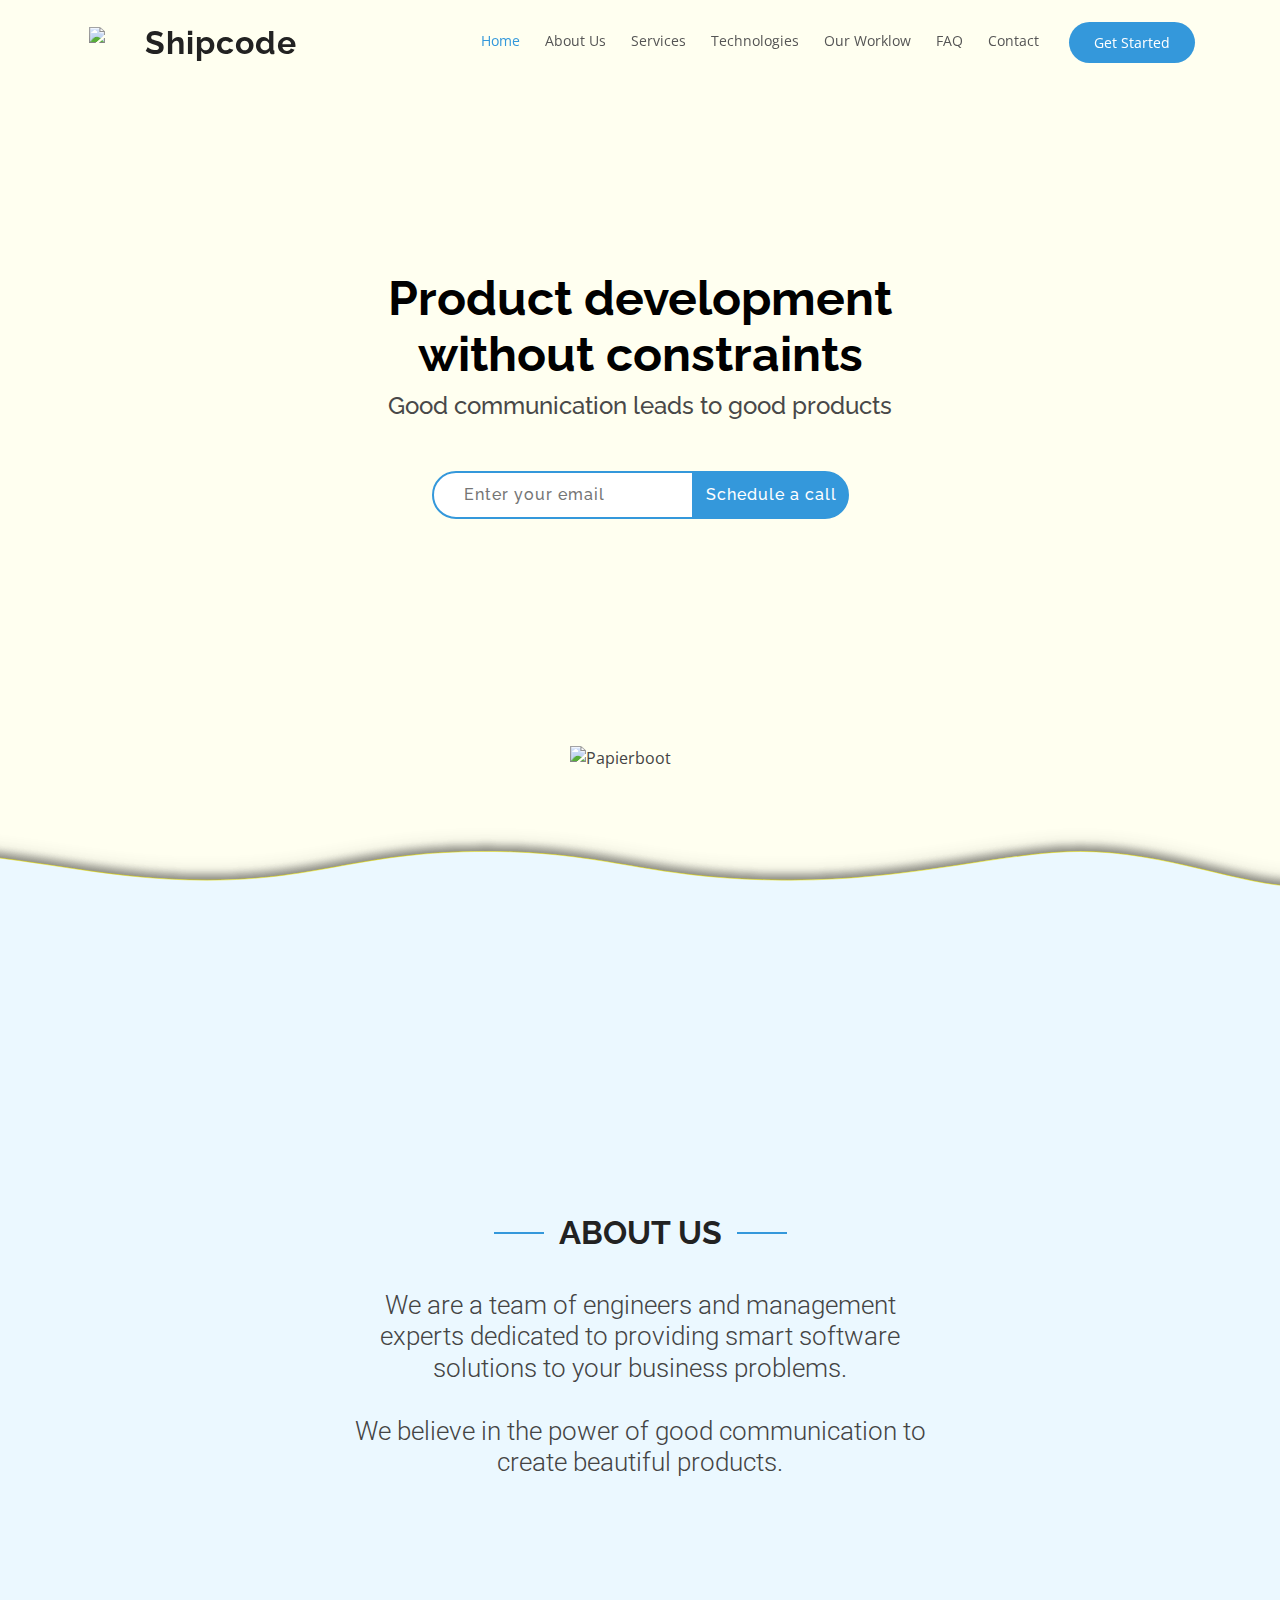
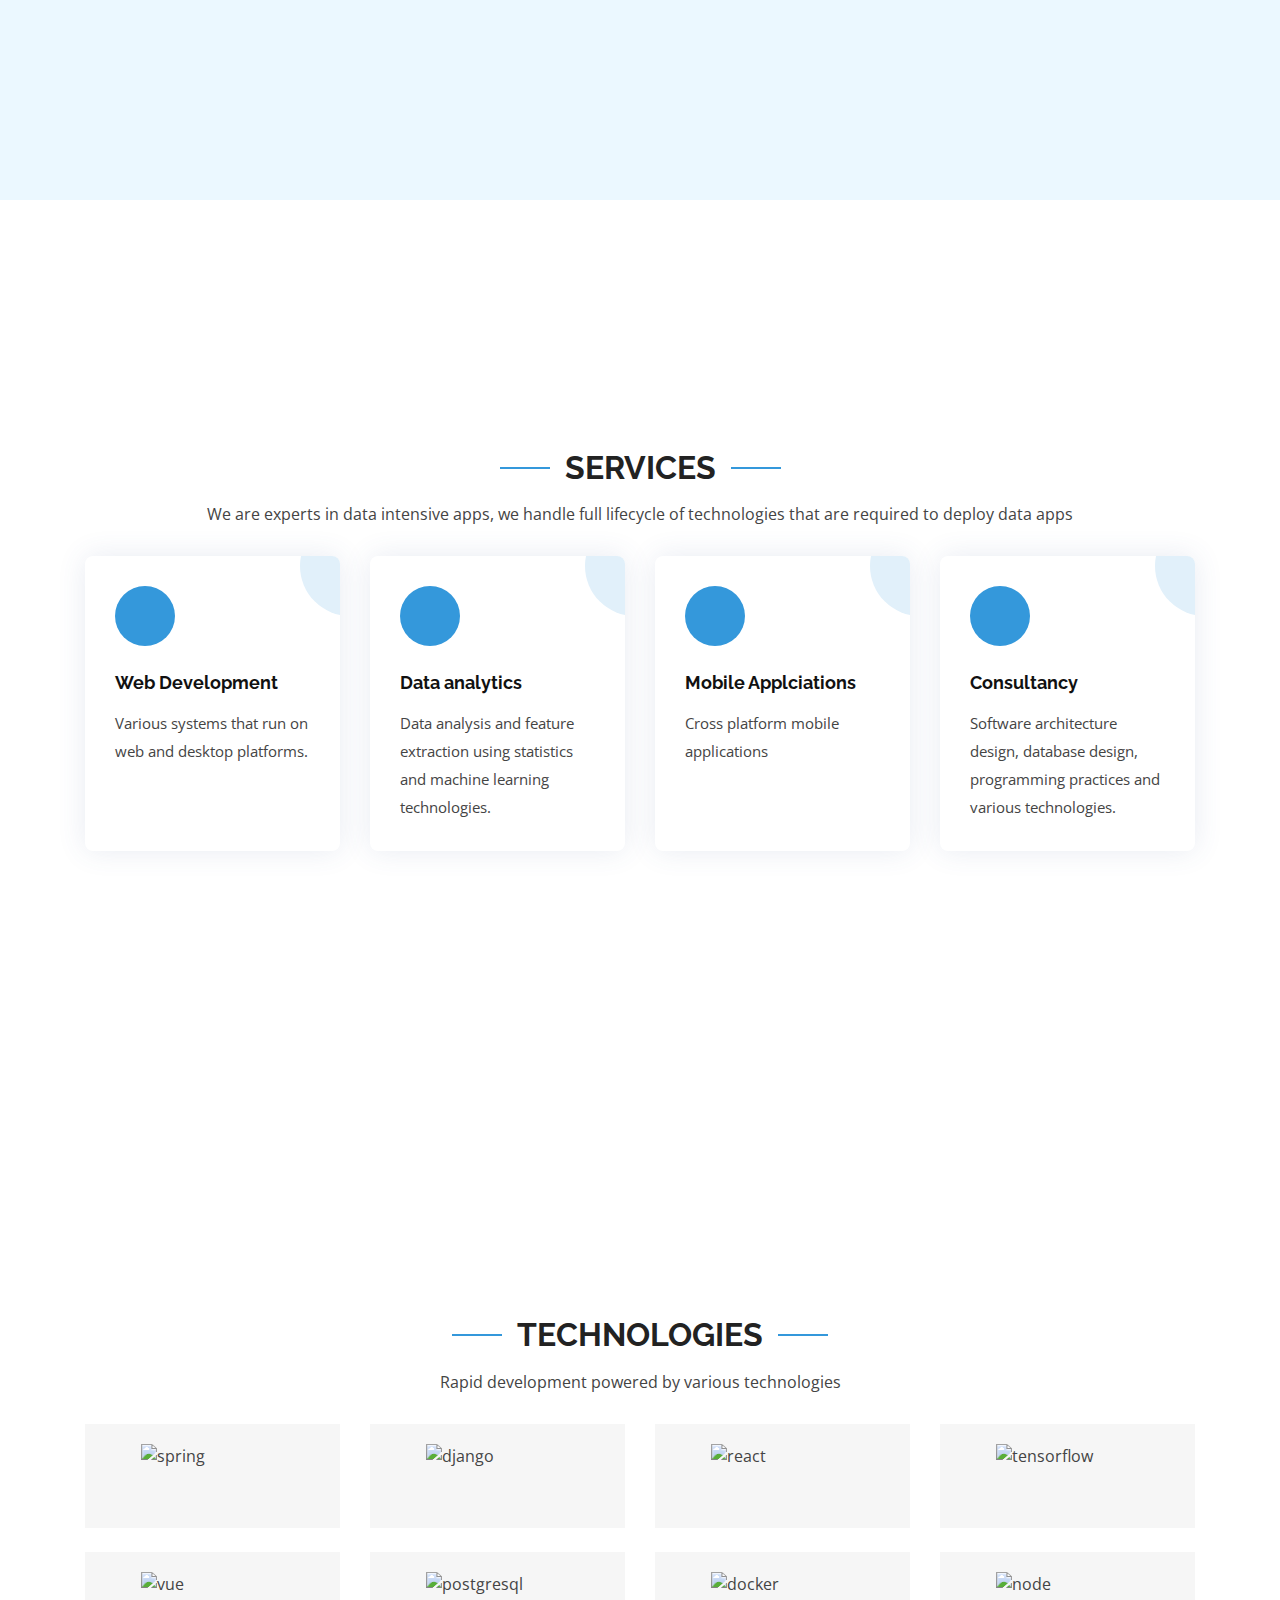
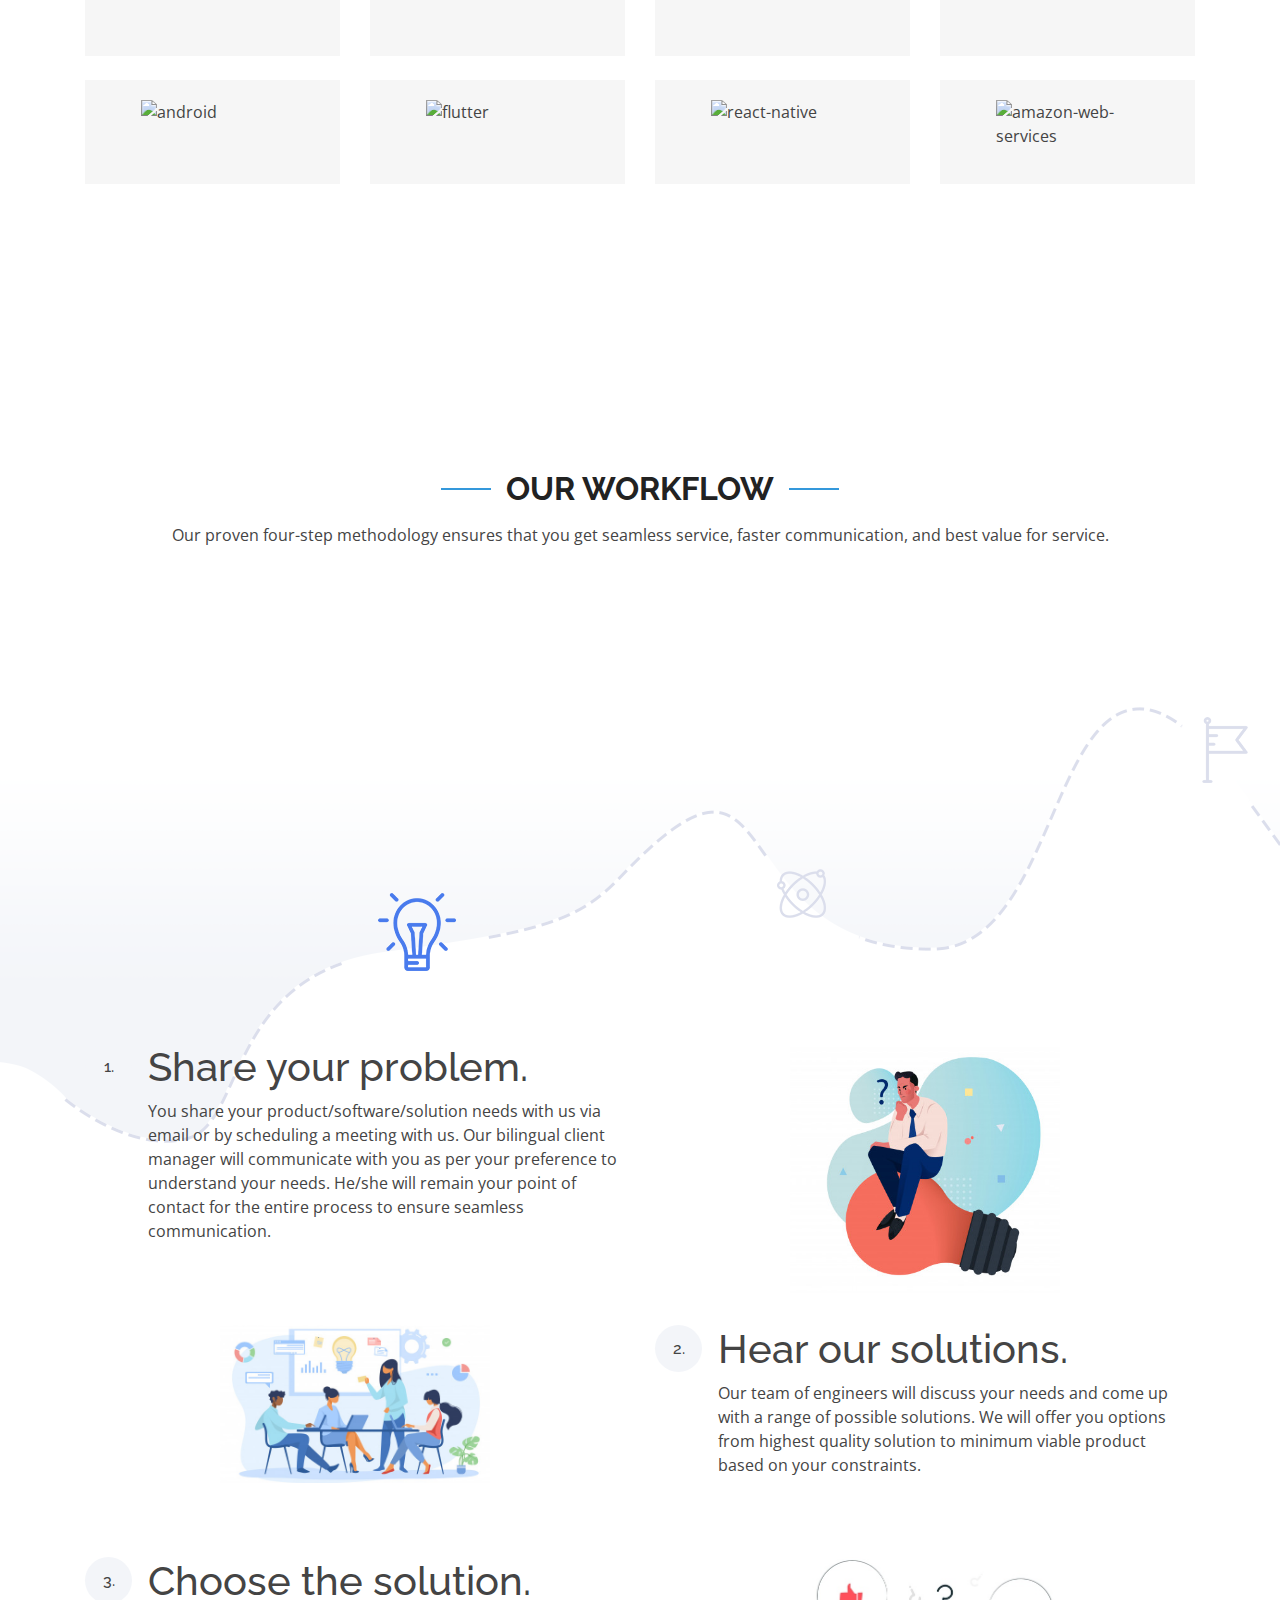
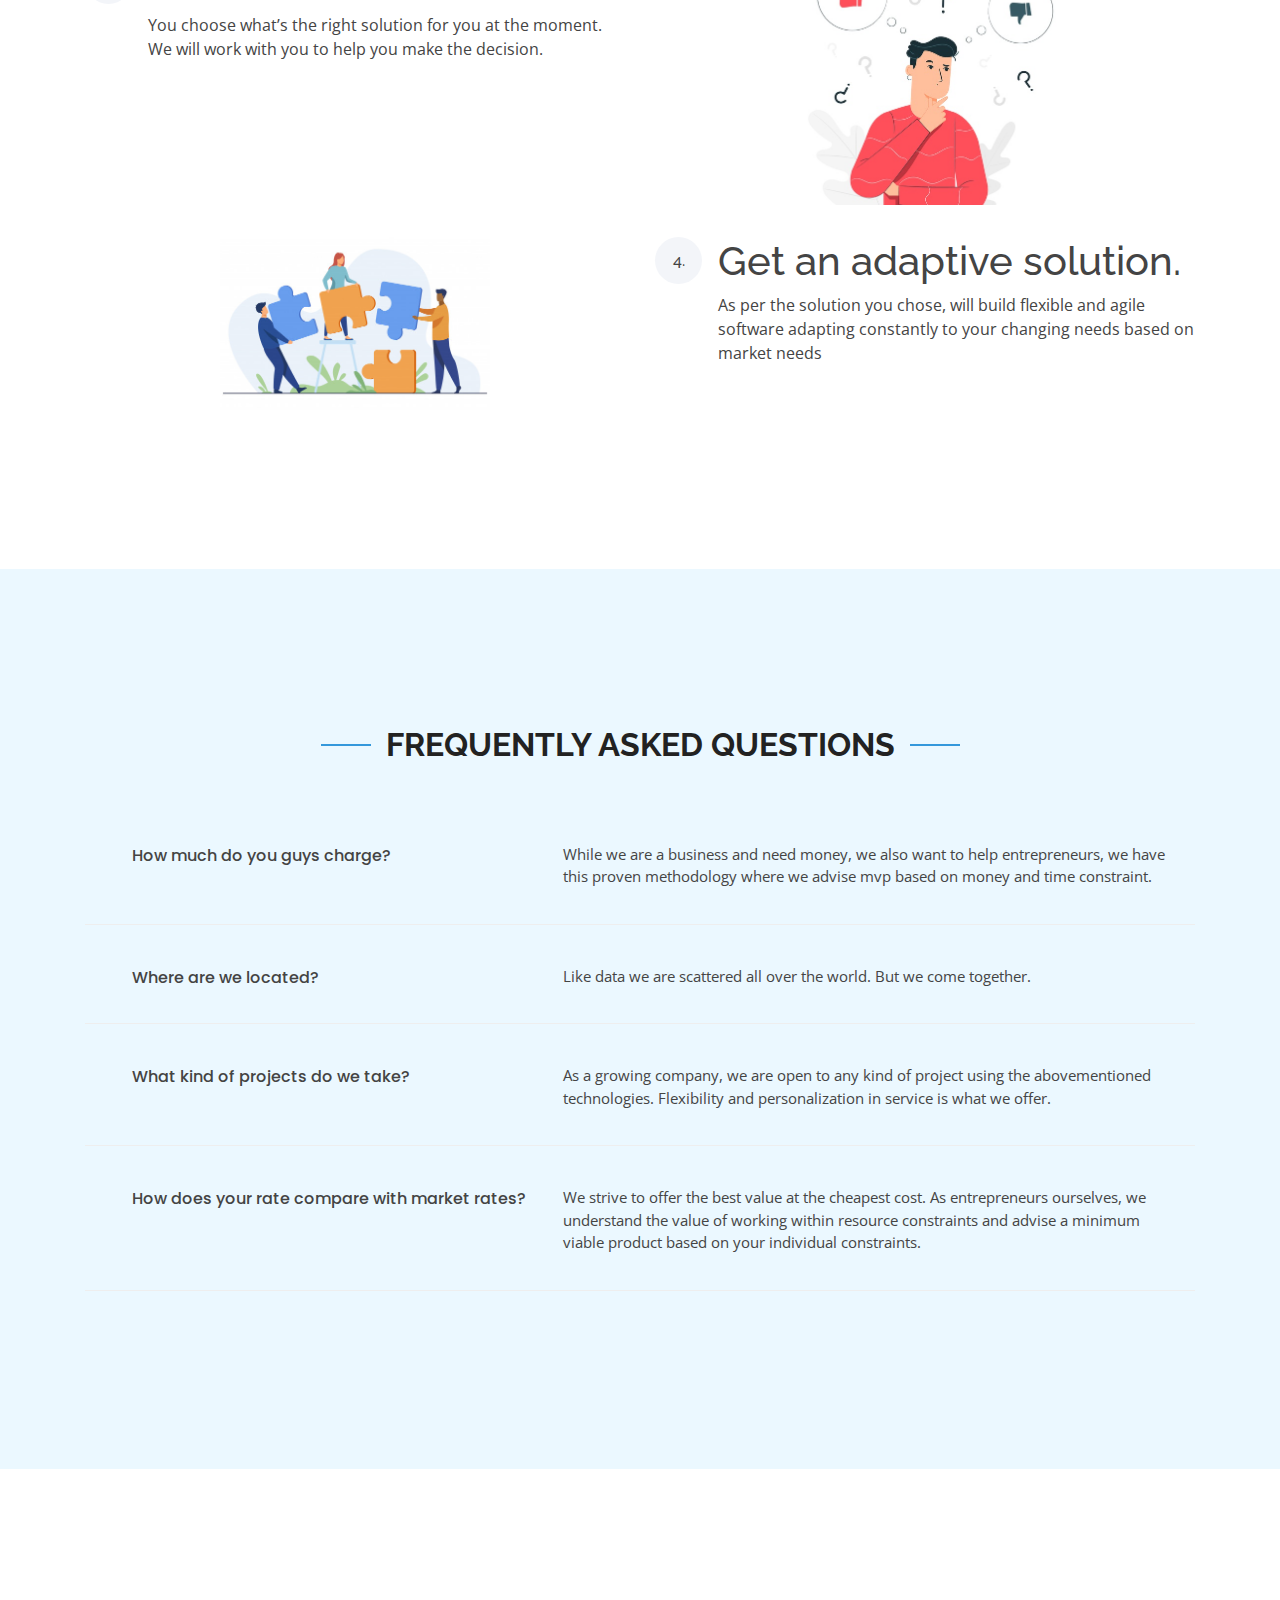
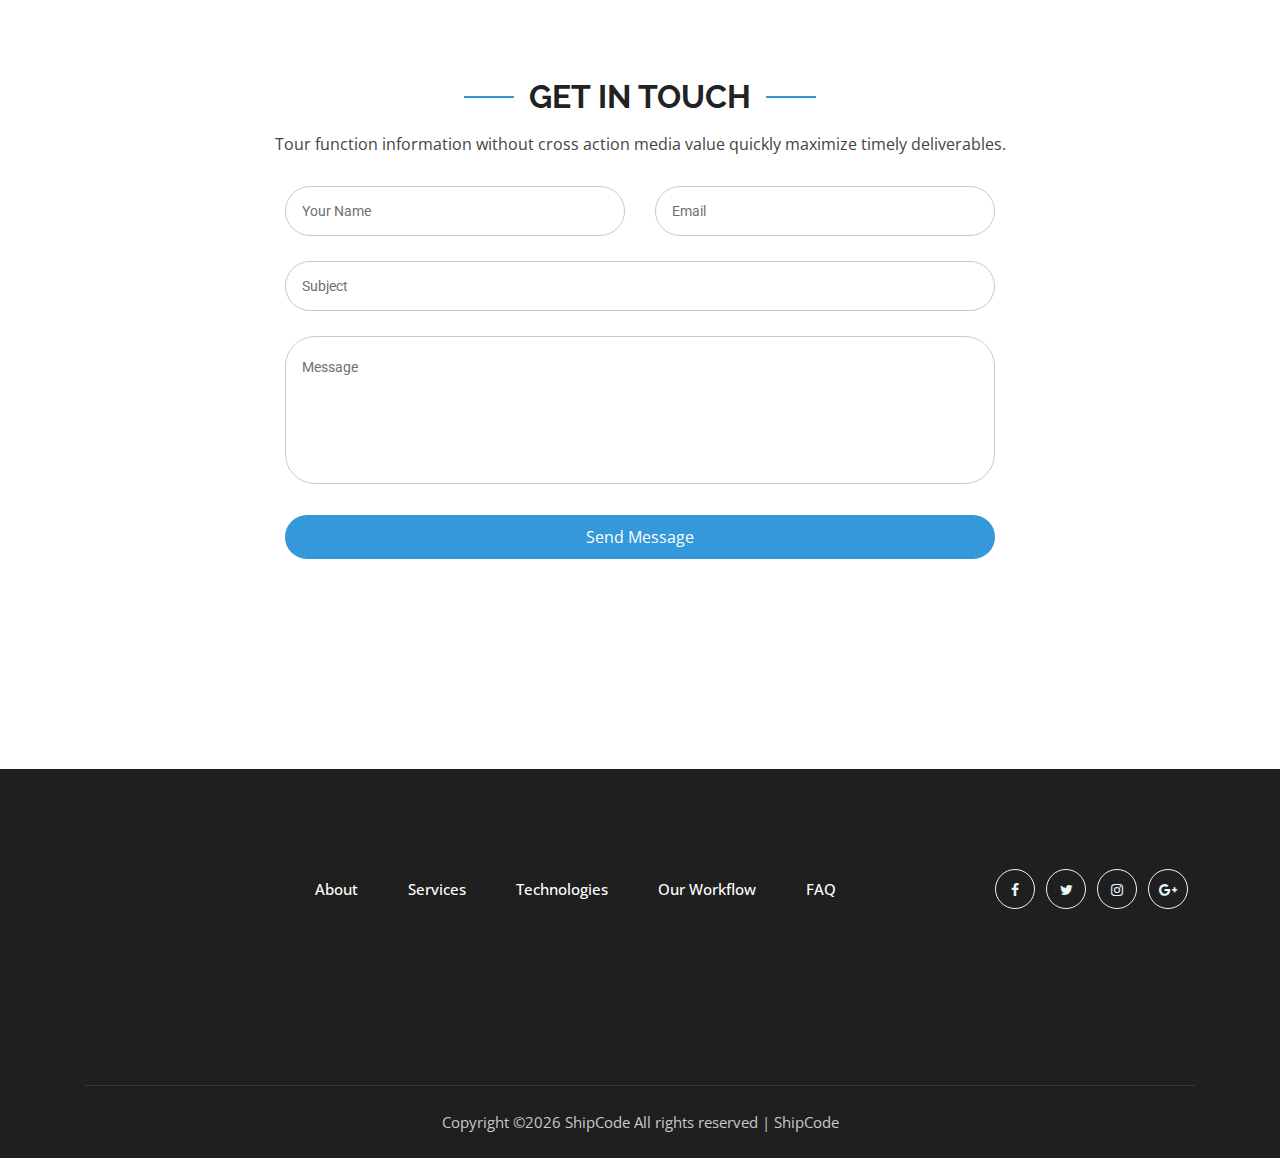
==== commit 8f445e75: "Adds get in touch section and improves about us." ====
--- a/index.html
+++ b/index.html
@@ -11,10 +11,11 @@
 
     <!-- Favicons -->
     <link href="assets/img/favicon.png" rel="icon">
+    <link href="https://fonts.googleapis.com/css2?family=Roboto:wght@100;300;400&display=swap" rel="stylesheet">
     <link href="assets/img/apple-touch-icon.png" rel="apple-touch-icon">
 
     <!-- Google Fonts -->
-    <link href="https://fonts.googleapis.com/css?family=Open+Sans:300,300i,400,400i,600,600i,700,700i|Raleway:300,300i,400,400i,500,500i,600,600i,700,700i|Poppins:300,300i,400,400i,500,500i,600,600i,700,700i"
+    <link href="https://fonts.googleapis.com/css?&family=Open+Sans:300,300i,400,400i,600,600i,700,700i|Raleway:300,300i,400,400i,500,500i,600,600i,700,700i|Poppins:300,300i,400,400i,500,500i,600,600i,700,700i"
           rel="stylesheet">
 
     <!-- Vendor CSS Files -->
@@ -60,7 +61,7 @@
                 <li><a href="#about">About Us</a></li>
                 <li><a href="#services">Services</a></li>
                 <li><a href="#technologies">Technologies</a></li>
-                <li><a href="#team">Team</a></li>
+                <li><a href="#workflow">Our Worklow</a></li>
                 <li><a href="#faq">FAQ</a></li>
                 <li><a href="#contact">Contact</a></li>
 
@@ -92,19 +93,18 @@
 
     </div>
 
-    <div class="ocean">
-        <div class="boat-animation">
-            <img alt="wave" src="assets/img/rear_blue.svg" class="waves waves--rear">
-            <div class="paperboat">
-                <div class="paperboat__sink">
-                    <img alt="Papierboot" width="110" height="110" src="assets/img/paperboat.svg"
-                         class="paperboat__boat" id="paperboat">
-                    <img alt="Papierflagge" width="32" height="29" src="assets/img/paperboat-flag.svg"
-                         class="paperboat__flag">
-                </div>
-            </div>
-            <img alt="wave" src="assets/img/rear_blue.svg" class="waves waves--front">
-        </div>
+
+    <div class="boat-animation">
+        <img alt="wave" src="assets/img/rear_blue.svg" class="waves waves--rear">
+        <div class="paperboat">
+            <div class="paperboat__sink">
+                <img alt="Papierboot" width="110" height="110" src="assets/img/paperboat.svg"
+                     class="paperboat__boat" id="paperboat">
+                <img alt="Papierflagge" width="32" height="29" src="assets/img/paperboat-flag.svg"
+                     class="paperboat__flag">
+            </div>
+        </div>
+        <img alt="wave" src="assets/img/rear_blue.svg" class="waves waves--front">
     </div>
 </section><!-- End Hero -->
 
@@ -156,94 +156,25 @@
             </div>
 
             <div class="row content">
-                <div class="col-lg-6" data-aos="fade-up" data-aos-delay="150">
-                    <p>
-                        We are a team of engineers and management experts focused on implementing projects based on
-                        ever-changing and evolutionary technologies, with fast shipping to production. What we offer is
-                        good communication and rapid development for any client to ship their code with low risk and low
-                        cost.
-                    </p>
-                    <p>
-                        With expertise in Web Development and Artificial Intelligence powered by technologies like
-                        Django, Spring, React, Flutter, React Native, Tensorflow, Docker, you can expect fast
-                        development and rapid delivery to production.
-                    </p>
-                </div>
-                <div class="col-lg-6 pt-4 pt-lg-0" data-aos="fade-up" data-aos-delay="300">
-                    <ul>
-                        <li><i class="ri-check-double-line"></i> On each project in which you work with Shipcode, your
-                            initial point-of-contact will be a U.S. based personnel. Your bilingual point-of-contact
-                            will allow for seamless communication between your team and our developers.
-                        </li>
-                        <li><i class="ri-check-double-line"></i> With experience in web development, data analytics,
-                            deployment, and maintenance, you can count on ShipCode to deliver the products you need.
-                        </li>
-                        <li><i class="ri-check-double-line"></i> Giving back to the countries where we operate is our
-                            priority. Two percent of all our profits go to supporting tech integration and computer
-                            education in public schools in rural Nepal to nurture the next generation of programmers.
-                        </li>
-                    </ul>
-                    <a href="#" class="btn-learn-more">Learn More</a>
-                </div>
+                <h3 class="text-center" data-aos="fade-up">
+                    We are a team of engineers and management experts dedicated to providing smart software solutions to
+                    your business problems.
+                </h3>
+                <br/>
+                <h3 class="text-center" data-aos="fade-up">
+                    We believe in the power of good communication to create beautiful products.
+                </h3>
+                <!--                <p class="text-center" data-aos="fade-up">-->
+                <!--                    With expertise in Web Development and Artificial Intelligence powered by technologies like-->
+                <!--                    Django, Spring, React, Flutter, React Native, Tensorflow, Docker, you can expect fast-->
+                <!--                    development and rapid delivery to production.-->
+                <!--                </p>-->
             </div>
 
         </div>
     </section><!-- End About Us Section -->
 
-    <!-- ======= Counts Section ======= -->
-    <section id="counts" class="counts section-bg">
-        <div class="container">
-
-            <div class="row">
-                <div class="image col-xl-5 d-flex align-items-stretch justify-content-center justify-content-xl-start"
-                     data-aos="fade-right" data-aos-delay="150">
-                    <img src="assets/img/counts-img.svg" alt="" class="img-fluid">
-                </div>
-
-                <div class="col-xl-7 d-flex align-items-stretch pt-4 pt-xl-0" data-aos="fade-left" data-aos-delay="300">
-                    <div class="content d-flex flex-column justify-content-center">
-                        <div class="row">
-                            <div class="col-md-6 d-md-flex align-items-md-stretch">
-                                <div class="count-box">
-                                    <i class="icofont-simple-smile"></i>
-                                    <span data-toggle="counter-up">1</span>
-                                    <p><strong>Happy Clients</strong> consequuntur voluptas nostrum aliquid ipsam
-                                        architecto ut.</p>
-                                </div>
-                            </div>
-
-                            <div class="col-md-6 d-md-flex align-items-md-stretch">
-                                <div class="count-box">
-                                    <i class="icofont-document-folder"></i>
-                                    <div><span data-toggle="counter-up">100</span>K</div>
-                                    <p><strong>Lines of Code in Production</strong> 100k lines of code shipped to
-                                        production.</p>
-                                </div>
-                            </div>
-
-                            <div class="col-md-6 d-md-flex align-items-md-stretch">
-                                <div class="count-box">
-                                    <i class="icofont-clock-time"></i>
-                                    <div><span data-toggle="counter-up">10</span>K hrs</div>
-                                    <p><strong>Development experience</strong> Engineers with years of industry
-                                        knowledge. </p>
-                                </div>
-                            </div>
-
-                            <div class="col-md-6 d-md-flex align-items-md-stretch">
-                                <div class="count-box">
-                                    <i class="icofont-award"></i>
-                                    <span data-toggle="counter-up">2</span>
-                                    <p><strong>Celebrated projects</strong> Developers with high contribution in
-                                        celebrated projects</p>
-                                </div>
-                            </div>
-                        </div>
-                    </div><!-- End .content-->
-                </div>
-            </div>
-
-        </div>
+    </div>
     </section><!-- End Counts Section -->
 
     <!-- ======= Services Section ======= -->
@@ -252,7 +183,8 @@
 
             <div class="section-title" data-aos="fade-up">
                 <h2>Services</h2>
-                <p>We are experts in data intensive apps, we handle full lifecycle of technologies that are required to deploy data apps</p>
+                <p>We are experts in data intensive apps, we handle full lifecycle of technologies that are required to
+                    deploy data apps</p>
             </div>
 
             <div class="row">
@@ -418,10 +350,11 @@
     </section><!-- End Features Section -->
 
     <!-- ***** Workflow Area Start ***** -->
-    <section class="mosh-workflow-area section_padding_100_0 clearfix" style="margin-bottom: 0px; padding-bottom: 0px">
+    <section class="mosh-workflow-area section_padding_100_0 clearfix" style="margin-bottom: 0px; padding-bottom: 0px" id="workflow">
         <div class="section-title" data-aos="fade-up">
             <h2>Our workflow</h2>
-            <p>Our proven four-step methodology ensures that you get seamless service, faster communication, and best value for service.</p>
+            <p>Our proven four-step methodology ensures that you get seamless service, faster communication, and best
+                value for service.</p>
         </div>
 
 
@@ -530,7 +463,8 @@
                 </div>
                 <div class="col-lg-7">
                     <p>
-                        While we are a business and need money, we also want to help entrepreneurs, we have this proven methodology where we advise mvp based on money and time constraint.
+                        While we are a business and need money, we also want to help entrepreneurs, we have this proven
+                        methodology where we advise mvp based on money and time constraint.
                     </p>
                 </div>
             </div><!-- End F.A.Q Item-->
@@ -554,7 +488,8 @@
                 </div>
                 <div class="col-lg-7">
                     <p>
-                        As a growing company, we are open to any kind of project using the abovementioned technologies. Flexibility and personalization in service is what we offer.
+                        As a growing company, we are open to any kind of project using the abovementioned technologies.
+                        Flexibility and personalization in service is what we offer.
                     </p>
                 </div>
             </div><!-- End F.A.Q Item-->
@@ -566,7 +501,9 @@
                 </div>
                 <div class="col-lg-7">
                     <p>
-                        We strive to offer the best value at the cheapest cost. As entrepreneurs ourselves, we understand the value of working within resource constraints and advise a minimum viable product based on your individual constraints.
+                        We strive to offer the best value at the cheapest cost. As entrepreneurs ourselves, we
+                        understand the value of working within resource constraints and advise a minimum viable product
+                        based on your individual constraints.
                     </p>
                 </div>
             </div><!-- End F.A.Q Item-->
@@ -579,104 +516,135 @@
         <div class="container">
 
             <div class="section-title" data-aos="fade-up">
-                <h2>Contact Us</h2>
-            </div>
-
+                <h2>Get in Touch</h2>
+                <p class="wow fadeInUp" data-wow-duration="1s" data-wow-delay=".4s">Tour function
+                    information without cross action media value quickly maximize timely
+                    deliverables.</p>
+            </div>
+
+
+            <div data-scroll-index="0" class="get_in_tauch_area">
+                <div class="container">
+                    <div class="row justify-content-center">
+                        <div class="col-lg-8">
+                            <div class="touch_form">
+                                <form action="#">
+                                    <div class="row">
+                                        <div class="col-md-6">
+                                            <div data-aos="fade-up" class="single_input wow fadeInUp"
+                                                 data-wow-duration="1s" data-wow-delay=".3s">
+                                                <input type="text" placeholder="Your Name">
+                                            </div>
+                                        </div>
+                                        <div class="col-md-6">
+                                            <div data-aos="fade-up" class="single_input wow fadeInUp"
+                                                 data-wow-duration="1s"
+                                                 data-wow-delay=".4s">
+                                                <input type="email" placeholder="Email">
+                                            </div>
+                                        </div>
+                                        <div class="col-md-12">
+                                            <div data-aos="fade-up" class="single_input wow fadeInUp"
+                                                 data-wow-duration="1s"
+                                                 data-wow-delay=".5s">
+                                                <input type="email" placeholder="Subject">
+                                            </div>
+                                        </div>
+                                        <div class="col-md-12">
+                                            <div data-aos="fade-up" class="single_input wow fadeInUp"
+                                                 data-wow-duration="1s"
+                                                 data-wow-delay=".6s">
+                                                <textarea name="" id="" cols="30" placeholder="Message"
+                                                          rows="10"></textarea>
+                                            </div>
+                                        </div>
+                                        <div class="col-lg-12">
+                                            <div data-aos="fade-up" class="submit_btn wow fadeInUp"
+                                                 data-wow-duration="1s"
+                                                 data-wow-delay=".7s">
+                                                <button class="boxed-btn3" type="submit">Send Message</button>
+                                            </div>
+                                        </div>
+                                    </div>
+                                </form>
+                            </div>
+                        </div>
+                    </div>
+                </div>
+            </div>
+
+
+        </div>
+    </section><!-- End Contact Section -->
+
+
+</main><!-- End #main -->
+
+
+<!-- footer start -->
+<footer class="footer">
+    <div class="footer_top">
+        <div class="container">
+            <div class="row align-items-center">
+                <div class="col-lg-2 col-md-3">
+                    <div class="footer_logo wow fadeInRight" data-wow-duration="1s" data-wow-delay=".3s">
+                        <a href="index.html">
+                            <img src="img/logo.png" alt="">
+                        </a>
+                    </div>
+                </div>
+                <div class="col-xl-7 col-lg-7 col-md-9">
+                    <div class="menu_links">
+                        <ul>
+                            <li>
+                                <a class="wow fadeInDown" data-wow-duration="1s" data-wow-delay=".2s"
+                                   href="#about">About</a class="wow fadeInUp" data-wow-duration="1s" data-wow-delay=".3s">
+                            </li>
+                            <li><a class="wow fadeInDown" data-wow-duration="1s" data-wow-delay=".4s" href="#services">Services</a>
+                            </li>
+                            <li><a class="wow fadeInDown" data-wow-duration="1s" data-wow-delay=".6s"
+                                   href="#technologies">Technologies</a></li>
+                            <li><a class="wow fadeInDown" data-wow-duration="1s" data-wow-delay=".6s"
+                                   href="#workflow">Our Workflow</a></li>
+                            <li><a class="wow fadeInDown" data-wow-duration="1s" data-wow-delay="1s" href="#">FAQ</a>
+                            </li>
+                        </ul>
+                    </div>
+                </div>
+                <div class="col-lg-3 col-md-12">
+                    <div class="socail_links">
+                        <ul>
+                            <li><a class="wow fadeInUp" data-wow-duration="1s" data-wow-delay=".3s" href="#"> <i
+                                    class="fa fa-facebook"></i> </a></li>
+                            <li><a class="wow fadeInUp" data-wow-duration="1s" data-wow-delay=".4s" href="#"> <i
+                                    class="fa fa-twitter"></i> </a></li>
+                            <li><a class="wow fadeInUp" data-wow-duration="1s" data-wow-delay=".5s" href="#"> <i
+                                    class="fa fa-instagram"></i> </a></li>
+                            <li><a class="wow fadeInUp" data-wow-duration="1s" data-wow-delay=".6s" href="#"> <i
+                                    class="fa fa-google-plus"></i> </a></li>
+                        </ul>
+                    </div>
+                </div>
+            </div>
+        </div>
+    </div>
+    <div class="copy-right_text">
+        <div class="container">
+            <div class="footer_border"></div>
             <div class="row">
-
-                <div class="col-lg-4 col-md-6" data-aos="fade-up" data-aos-delay="100">
-                    <div class="contact-about">
-                        <h3>Shipcode</h3>
-                        <p>get in touch if your are interested in working with us.</p>
-                        <div class="social-links">
-                            <a href="#" class="twitter"><i class="icofont-twitter"></i></a>
-                            <a href="#" class="facebook"><i class="icofont-facebook"></i></a>
-                            <a href="#" class="instagram"><i class="icofont-instagram"></i></a>
-                            <a href="#" class="linkedin"><i class="icofont-linkedin"></i></a>
-                        </div>
-                    </div>
-                </div>
-
-                <div class="col-lg-3 col-md-6 mt-4 mt-md-0" data-aos="fade-up" data-aos-delay="200">
-                    <div class="info">
-                        <div>
-                            <i class="ri-map-pin-line"></i>
-                            <p>80 M street, SE<br></p>
-                        </div>
-
-                        <div>
-                            <i class="ri-mail-send-line"></i>
-                            <p>info@example.com</p>
-                        </div>
-
-                        <div>
-                            <i class="ri-phone-line"></i>
-                            <p>+XXXXXX</p>
-                        </div>
-
-                    </div>
-                </div>
-
-                <div class="col-lg-5 col-md-12" data-aos="fade-up" data-aos-delay="300">
-                    <form action="forms/contact.php" method="post" role="form" class="php-email-form">
-                        <div class="form-group">
-                            <input type="text" name="name" class="form-control" id="name" placeholder="Your Name"
-                                   data-rule="minlen:4" data-msg="Please enter at least 4 chars"/>
-                            <div class="validate"></div>
-                        </div>
-                        <div class="form-group">
-                            <input type="email" class="form-control" name="email" id="email" placeholder="Your Email"
-                                   data-rule="email" data-msg="Please enter a valid email"/>
-                            <div class="validate"></div>
-                        </div>
-                        <div class="form-group">
-                            <input type="text" class="form-control" name="subject" id="subject" placeholder="Subject"
-                                   data-rule="minlen:4" data-msg="Please enter at least 8 chars of subject"/>
-                            <div class="validate"></div>
-                        </div>
-                        <div class="form-group">
-                            <textarea class="form-control" name="message" rows="5" data-rule="required"
-                                      data-msg="Please write something for us" placeholder="Message"></textarea>
-                            <div class="validate"></div>
-                        </div>
-                        <div class="mb-3">
-                            <div class="loading">Loading</div>
-                            <div class="error-message"></div>
-                            <div class="sent-message">Your message has been sent. Thank you!</div>
-                        </div>
-                        <div class="text-center">
-                            <button type="submit">Send Message</button>
-                        </div>
-                    </form>
-                </div>
-
-            </div>
-
-        </div>
-    </section><!-- End Contact Section -->
-
-</main><!-- End #main -->
-
-<!-- ======= Footer ======= -->
-<footer id="footer">
-    <div class="container">
-        <div class="row d-flex align-items-center">
-            <div class="col-lg-6 text-lg-left text-center">
-                <div class="copyright">
-                    &copy; Copyright <strong>Shipcode</strong>. All Rights Reserved
-                </div>
-            </div>
-            <div class="col-lg-6">
-                <nav class="footer-links text-lg-right text-center pt-2 pt-lg-0">
-                    <a href="#intro" class="scrollto">Home</a>
-                    <a href="#about" class="scrollto">About</a>
-                    <a href="#">Privacy Policy</a>
-                    <a href="#">Terms of Use</a>
-                </nav>
-            </div>
-        </div>
-    </div>
-</footer><!-- End Footer -->
+                <div class="col-xl-12">
+                    <p class="copy_right text-center wow fadeInUp" data-wow-duration="1s" data-wow-delay="1.3s">
+                        <!-- Link back to Colorlib can't be removed. Template is licensed under CC BY 3.0. -->
+                        Copyright &copy;<script>document.write(new Date().getFullYear());</script>
+                        ShipCode
+                        All rights reserved | ShipCode
+                        <!-- Link back to Colorlib can't be removed. Template is licensed under CC BY 3.0. -->
+                    </p>
+                </div>
+            </div>
+        </div>
+    </div>
+</footer>
 
 <a href="#" class="back-to-top"><i class="icofont-simple-up"></i></a>
 
--- a/assets/css/style.css
+++ b/assets/css/style.css
@@ -523,7 +523,7 @@
 # Sections General
 --------------------------------------------------------------*/
 section {
-    padding: 60px 0;
+    padding: 70px 0;
     overflow: hidden;
 }
 
@@ -609,9 +609,19 @@
 /*--------------------------------------------------------------
 # About Us
 --------------------------------------------------------------*/
+
+.about .content {
+    display: flex;
+    justify-content: center;
+    flex-direction: column;
+    align-items: center;
+}
+
 .about .content h3 {
-    font-weight: 600;
+    max-width: 600px;
+    font-weight: 300;
     font-size: 26px;
+    font-family: 'Roboto', sans-serif;
 }
 
 .about .content ul {
@@ -755,6 +765,13 @@
 /*--------------------------------------------------------------
 # Services
 --------------------------------------------------------------*/
+
+.about, .services, .technologies, .faq, .contact {
+    min-height: 100vh;
+    display: flex;
+    align-items: center;
+}
+
 .services .icon-box {
     padding: 30px;
     position: relative;
@@ -898,6 +915,8 @@
 /*--------------------------------------------------------------
 # technologies
 --------------------------------------------------------------*/
+
+
 .technologies .icon-box {
     display: flex;
     justify-content: center;
@@ -1421,6 +1440,7 @@
 /*--------------------------------------------------------------
 # F.A.Q
 --------------------------------------------------------------*/
+
 .faq .faq-item {
     margin: 20px 0;
     padding: 20px 0;
@@ -1451,6 +1471,7 @@
 /*--------------------------------------------------------------
 # Contact
 --------------------------------------------------------------*/
+
 .contact .contact-about h3 {
     font-size: 28px;
     margin: 0 0 10px 0;
@@ -1459,6 +1480,11 @@
     font-weight: 700;
     letter-spacing: 1px;
     color: #222222;
+    font-family: "Roboto", sans-serif;
+    font-size: 78px;
+    font-weight: 400;
+    line-height: 84px;
+    margin-bottom: 54px;
 }
 
 .contact .contact-about p {
@@ -1566,7 +1592,7 @@
     font-size: 14px;
 }
 
-.contact .php-email-form button[type="submit"] {
+.contact button[type="submit"] {
     background: #3498db;
     border: 0;
     padding: 10px 24px;
@@ -1575,7 +1601,7 @@
     border-radius: 50px;
 }
 
-.contact .php-email-form button[type="submit"]:hover {
+.contact button[type="submit"]:hover {
     background: #2383c4;
 }
 
@@ -1799,7 +1825,7 @@
 }
 
 .boat-animation {
-    height: 335px;
+    height: 220px;
     width: 100%;
     position: absolute;
     bottom: 0;
@@ -2016,11 +2042,12 @@
 @media (min-width: 440px) {
     .waves {
         width: 1000px;
+        bottom: -50px;
     }
 
     .paperboat {
         width: 100px;
-        bottom: 110px;
+        bottom: 50px;
         left: calc(90px + (100vw - 320px) * 0.49);
     }
 
@@ -2096,7 +2123,7 @@
 
     .paperboat {
         width: 110px;
-        bottom: 162px;
+        bottom: 100px;
         left: calc(100px + (100vw - 320px) * 0.49);
     }
 
@@ -2150,18 +2177,19 @@
 
     .paperboat {
         width: 130px;
-        bottom: 184px;
+        bottom: 130px;
     }
 }
 
 @media (min-width: 1550px) {
     .waves {
         width: 2000px;
+        bottom: 0px;
     }
 
     .paperboat {
         width: 130px;
-        bottom: 215px;
+        bottom: 112px;
         left: calc(100px + (100vw - 320px) * 0.49);
     }
 }
@@ -2169,7 +2197,6 @@
 @media (min-width: 1700px) {
     .waves {
         width: 2300px;
-        bottom: -33px;
     }
 
     .waves--front {
@@ -2192,7 +2219,6 @@
 @media (min-width: 1970px) {
     .waves {
         width: 2600px;
-        bottom: -70px;
     }
 
     .paperboat {
@@ -2247,7 +2273,6 @@
 @media (min-width: 2230px) {
     .waves {
         width: 3000px;
-        bottom: -113px;
     }
 
     .paperboat {
@@ -2424,4 +2449,297 @@
         -webkit-transform: translateX(calc(-54% + 3%));
         transform: translateX(calc(-54% + 3%));
     }
-}+}
+
+
+/* line 1, ../../Arafath/CL/December/233. Startup/HTML/scss/_slider.scss */
+.slider_bg_1 {
+    background-image: url(../img/banner/banner.png);
+}
+
+/* line 4, ../../Arafath/CL/December/233. Startup/HTML/scss/_slider.scss */
+.slider_bg_2 {
+    background-image: url(../img/banner/banner2.png);
+}
+
+/* line 9, ../../Arafath/CL/December/233. Startup/HTML/scss/_slider.scss */
+.slider_area {
+    background-size: cover;
+    background-repeat: no-repeat;
+    background-position: center center;
+}
+
+/* line 23, ../../Arafath/CL/December/233. Startup/HTML/scss/_slider.scss */
+.slider_area .about_banner.overlay::before {
+    opacity: .5;
+}
+
+
+/* line 144, ../../Arafath/CL/December/233. Startup/HTML/scss/theme-default.scss */
+.overlay {
+    position: relative;
+    z-index: 0;
+}
+
+/* line 148, ../../Arafath/CL/December/233. Startup/HTML/scss/theme-default.scss */
+.overlay::before {
+    position: absolute;
+    content: "";
+    background-color: #1F1F1F;
+    top: 0;
+    left: 0;
+    width: 100%;
+    height: 100%;
+    z-index: -1;
+    opacity: .8;
+}
+
+/* line 160, ../../Arafath/CL/December/233. Startup/HTML/scss/theme-default.scss */
+.overlay2 {
+    position: relative;
+    z-index: 0;
+}
+
+/* line 164, ../../Arafath/CL/December/233. Startup/HTML/scss/theme-default.scss */
+.overlay2::before {
+    position: absolute;
+    content: "";
+    background-color: #2C2C2C;
+    top: 0;
+    left: 0;
+    width: 100%;
+    height: 100%;
+    z-index: -1;
+    opacity: 0.6;
+}
+
+/* line 176, ../../Arafath/CL/December/233. Startup/HTML/scss/theme-default.scss */
+.overlay_03 {
+    position: relative;
+    z-index: 0;
+}
+
+/* line 180, ../../Arafath/CL/December/233. Startup/HTML/scss/theme-default.scss */
+.overlay_03::before {
+    position: absolute;
+    width: 100%;
+    height: 100%;
+    left: 0;
+    top: 0;
+    background: #2C2C2C;
+    opacity: .6;
+    content: '';
+    z-index: -1;
+}
+
+
+/* line 1, ../../Arafath/CL/December/233. Startup/HTML/scss/_footer.scss */
+.footer {
+    background-repeat: no-repeat;
+    background-position: center center;
+    background-repeat: no-repeat;
+    background-size: cover;
+}
+
+/* line 6, ../../Arafath/CL/December/233. Startup/HTML/scss/_footer.scss */
+.footer .footer_top {
+    padding-top: 100px;
+    padding-bottom: 160px;
+    background: #1F1F1F;
+}
+
+@media (max-width: 767px) {
+    /* line 6, ../../Arafath/CL/December/233. Startup/HTML/scss/_footer.scss */
+    .footer .footer_top {
+        padding-top: 50px;
+        padding-bottom: 30px;
+    }
+}
+
+@media (min-width: 768px) and (max-width: 991px) {
+    /* line 6, ../../Arafath/CL/December/233. Startup/HTML/scss/_footer.scss */
+    .footer .footer_top {
+        padding-top: 50px;
+        padding-bottom: 60px;
+    }
+}
+
+@media (min-width: 992px) and (max-width: 1200px) {
+    /* line 6, ../../Arafath/CL/December/233. Startup/HTML/scss/_footer.scss */
+    .footer .footer_top {
+        padding-top: 100px;
+        padding-bottom: 100px;
+    }
+}
+
+@media (max-width: 767px) {
+    /* line 22, ../../Arafath/CL/December/233. Startup/HTML/scss/_footer.scss */
+    .footer .footer_top .menu_links {
+        margin-top: 15px;
+    }
+}
+
+/* line 27, ../../Arafath/CL/December/233. Startup/HTML/scss/_footer.scss */
+.footer .footer_top .menu_links ul li {
+    display: inline-block;
+    margin-right: 46px;
+}
+
+@media (max-width: 767px) {
+    /* line 27, ../../Arafath/CL/December/233. Startup/HTML/scss/_footer.scss */
+    .footer .footer_top .menu_links ul li {
+        margin-right: 10px;
+    }
+}
+
+@media (min-width: 992px) and (max-width: 1200px) {
+    /* line 27, ../../Arafath/CL/December/233. Startup/HTML/scss/_footer.scss */
+    .footer .footer_top .menu_links ul li {
+        margin-right: 30px;
+    }
+}
+
+@media (min-width: 768px) and (max-width: 991px) {
+    /* line 27, ../../Arafath/CL/December/233. Startup/HTML/scss/_footer.scss */
+    .footer .footer_top .menu_links ul li {
+        margin-right: 30px;
+    }
+}
+
+/* line 39, ../../Arafath/CL/December/233. Startup/HTML/scss/_footer.scss */
+.footer .footer_top .menu_links ul li a {
+    color: #fff;
+    font-size: 15px;
+    font-weight: 500;
+}
+
+/* line 43, ../../Arafath/CL/December/233. Startup/HTML/scss/_footer.scss */
+.footer .footer_top .menu_links ul li a:hover {
+    color: #615CFD;
+}
+
+/* line 51, ../../Arafath/CL/December/233. Startup/HTML/scss/_footer.scss */
+.footer .copy-right_text {
+    padding-bottom: 25px;
+    background: #1F1F1F;
+}
+
+/* line 54, ../../Arafath/CL/December/233. Startup/HTML/scss/_footer.scss */
+.footer .copy-right_text .footer_border {
+    padding-bottom: 25px;
+    border-top: 1px solid #363636;
+}
+
+/* line 58, ../../Arafath/CL/December/233. Startup/HTML/scss/_footer.scss */
+.footer .copy-right_text .copy_right {
+    font-size: 15px;
+    color: #C9C9C9;
+    margin-bottom: 0;
+    font-weight: 400;
+}
+
+@media (max-width: 767px) {
+    /* line 58, ../../Arafath/CL/December/233. Startup/HTML/scss/_footer.scss */
+    .footer .copy-right_text .copy_right {
+        font-size: 13px;
+    }
+}
+
+/* line 66, ../../Arafath/CL/December/233. Startup/HTML/scss/_footer.scss */
+.footer .copy-right_text .copy_right a {
+    color: #615CFD;
+}
+
+/* line 71, ../../Arafath/CL/December/233. Startup/HTML/scss/_footer.scss */
+.footer .socail_links {
+    text-align: right;
+}
+
+@media (max-width: 767px) {
+    /* line 71, ../../Arafath/CL/December/233. Startup/HTML/scss/_footer.scss */
+    .footer .socail_links {
+        text-align: left;
+        margin-top: 30px;
+    }
+}
+
+@media (min-width: 768px) and (max-width: 991px) {
+    /* line 71, ../../Arafath/CL/December/233. Startup/HTML/scss/_footer.scss */
+    .footer .socail_links {
+        text-align: center;
+        margin-top: 30px;
+    }
+}
+
+/* line 85, ../../Arafath/CL/December/233. Startup/HTML/scss/_footer.scss */
+.footer .socail_links ul li {
+    display: inline-block;
+}
+
+/* line 88, ../../Arafath/CL/December/233. Startup/HTML/scss/_footer.scss */
+.footer .socail_links ul li a {
+    color: #fff;
+    width: 40px;
+    height: 40px;
+    display: inline-block;
+    text-align: center;
+    background: transparent;
+    -webkit-border-radius: 50%;
+    -moz-border-radius: 50%;
+    border-radius: 50%;
+    line-height: 40px !important;
+    margin-right: 7px;
+    color: #E7F9F9;
+    line-height: 40px !important;
+    border: 1px solid #E7F9F9;
+    font-size: 14px;
+}
+
+/* line 102, ../../Arafath/CL/December/233. Startup/HTML/scss/_footer.scss */
+.footer .socail_links ul li a:hover {
+    color: #fff !important;
+    background: #615CFD;
+    border: 1px solid #615CFD;
+}
+
+
+/* line 10, ../../Arafath/CL/December/233. Startup/HTML/scss/_getIn_tauch.scss */
+.get_in_tauch_area .touch_form .single_input input, .get_in_tauch_area .touch_form .single_input textarea {
+    width: 100%;
+    border: 1px solid #C9C9C9;
+    height: 50px;
+    -webkit-border-radius: 30px;
+    -moz-border-radius: 30px;
+    border-radius: 30px;
+    padding: 20px 16px;
+    margin-bottom: 25px;
+    font-family: "Roboto", sans-serif;
+    font-size: 14px;
+    color: #000;
+    font-weight: 400;
+}
+
+/* line 21, ../../Arafath/CL/December/233. Startup/HTML/scss/_getIn_tauch.scss */
+.get_in_tauch_area .touch_form .single_input input::placeholder, .get_in_tauch_area .touch_form .single_input textarea::placeholder {
+    color: #707070;
+    font-size: 14px;
+    font-family: "Roboto", sans-serif;
+    font-weight: 400;
+}
+
+/* line 27, ../../Arafath/CL/December/233. Startup/HTML/scss/_getIn_tauch.scss */
+.get_in_tauch_area .touch_form .single_input input:focus, .get_in_tauch_area .touch_form .single_input textarea:focus {
+    outline: none;
+}
+
+/* line 31, ../../Arafath/CL/December/233. Startup/HTML/scss/_getIn_tauch.scss */
+.get_in_tauch_area .touch_form .single_input textarea {
+    height: 148px;
+    resize: none;
+}
+
+/* line 37, ../../Arafath/CL/December/233. Startup/HTML/scss/_getIn_tauch.scss */
+.get_in_tauch_area .touch_form .submit_btn .boxed-btn3 {
+    width: 100%;
+    text-align: center;
+}
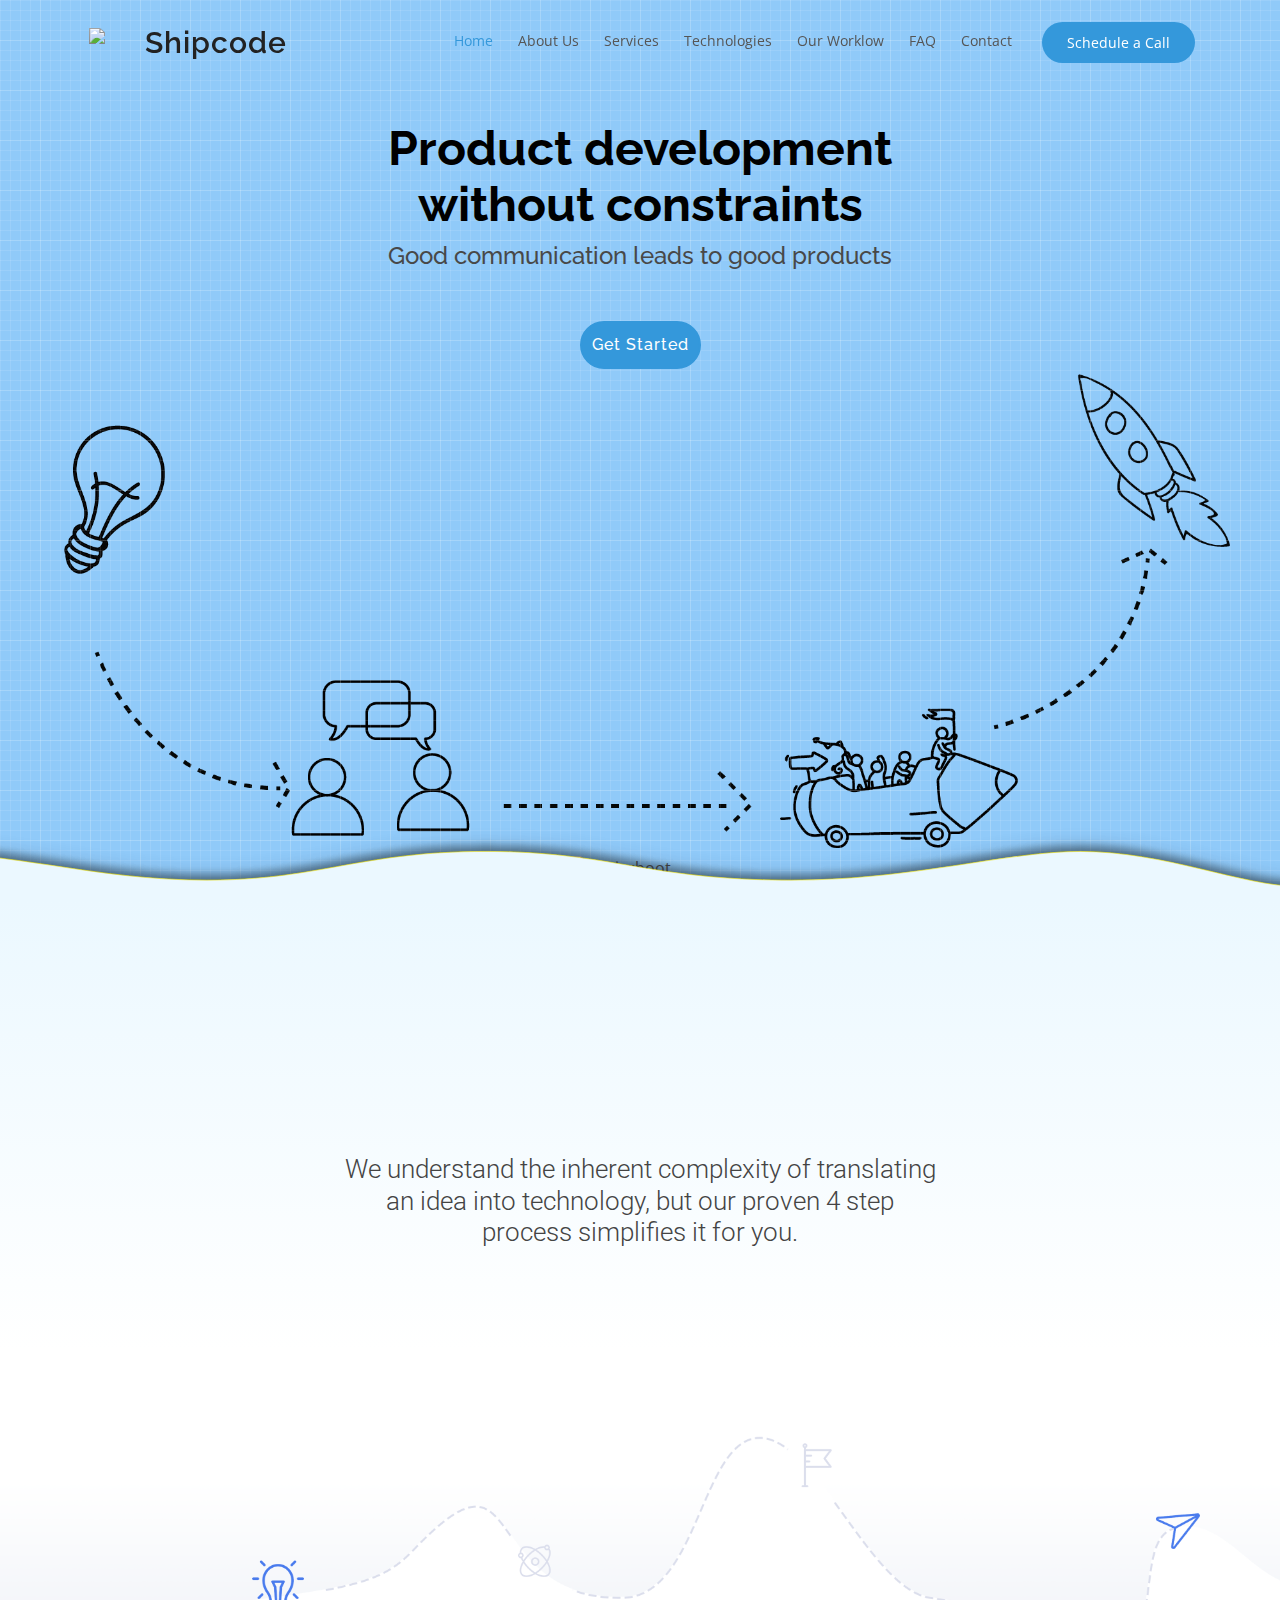
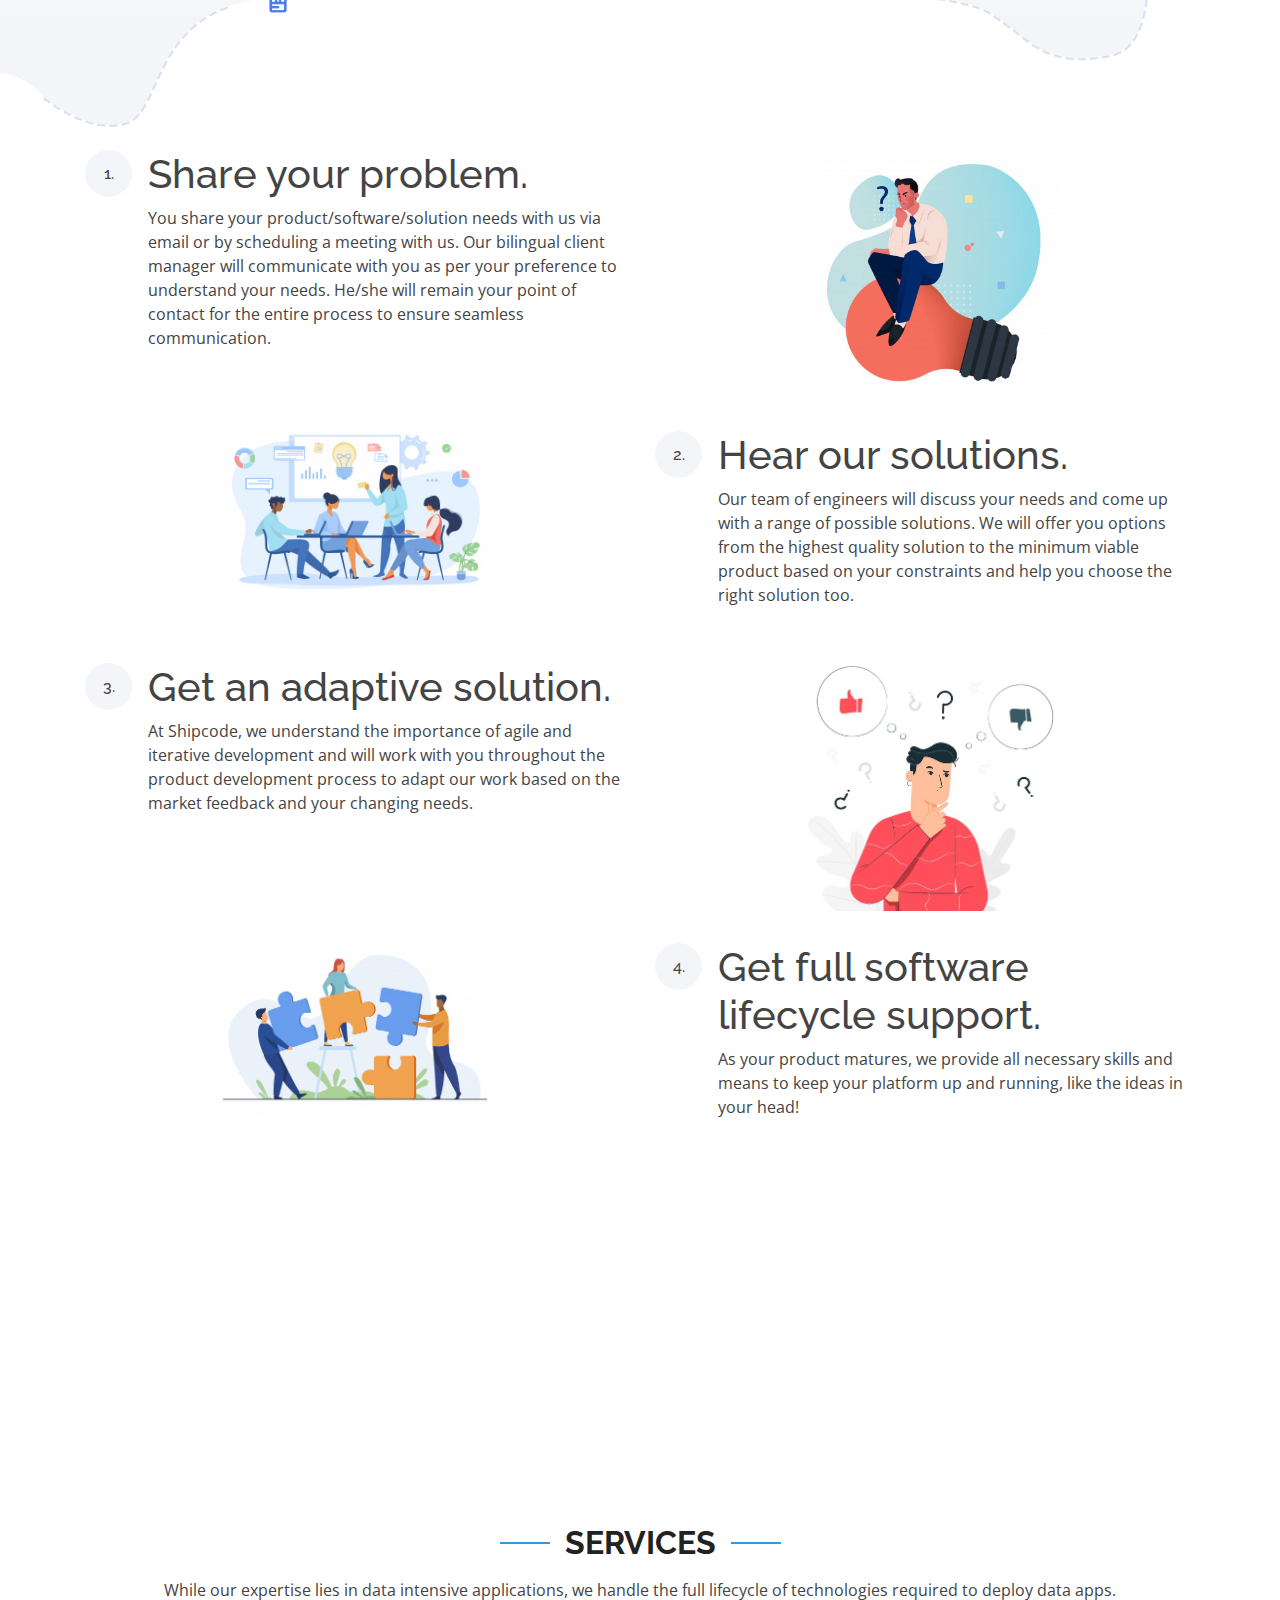
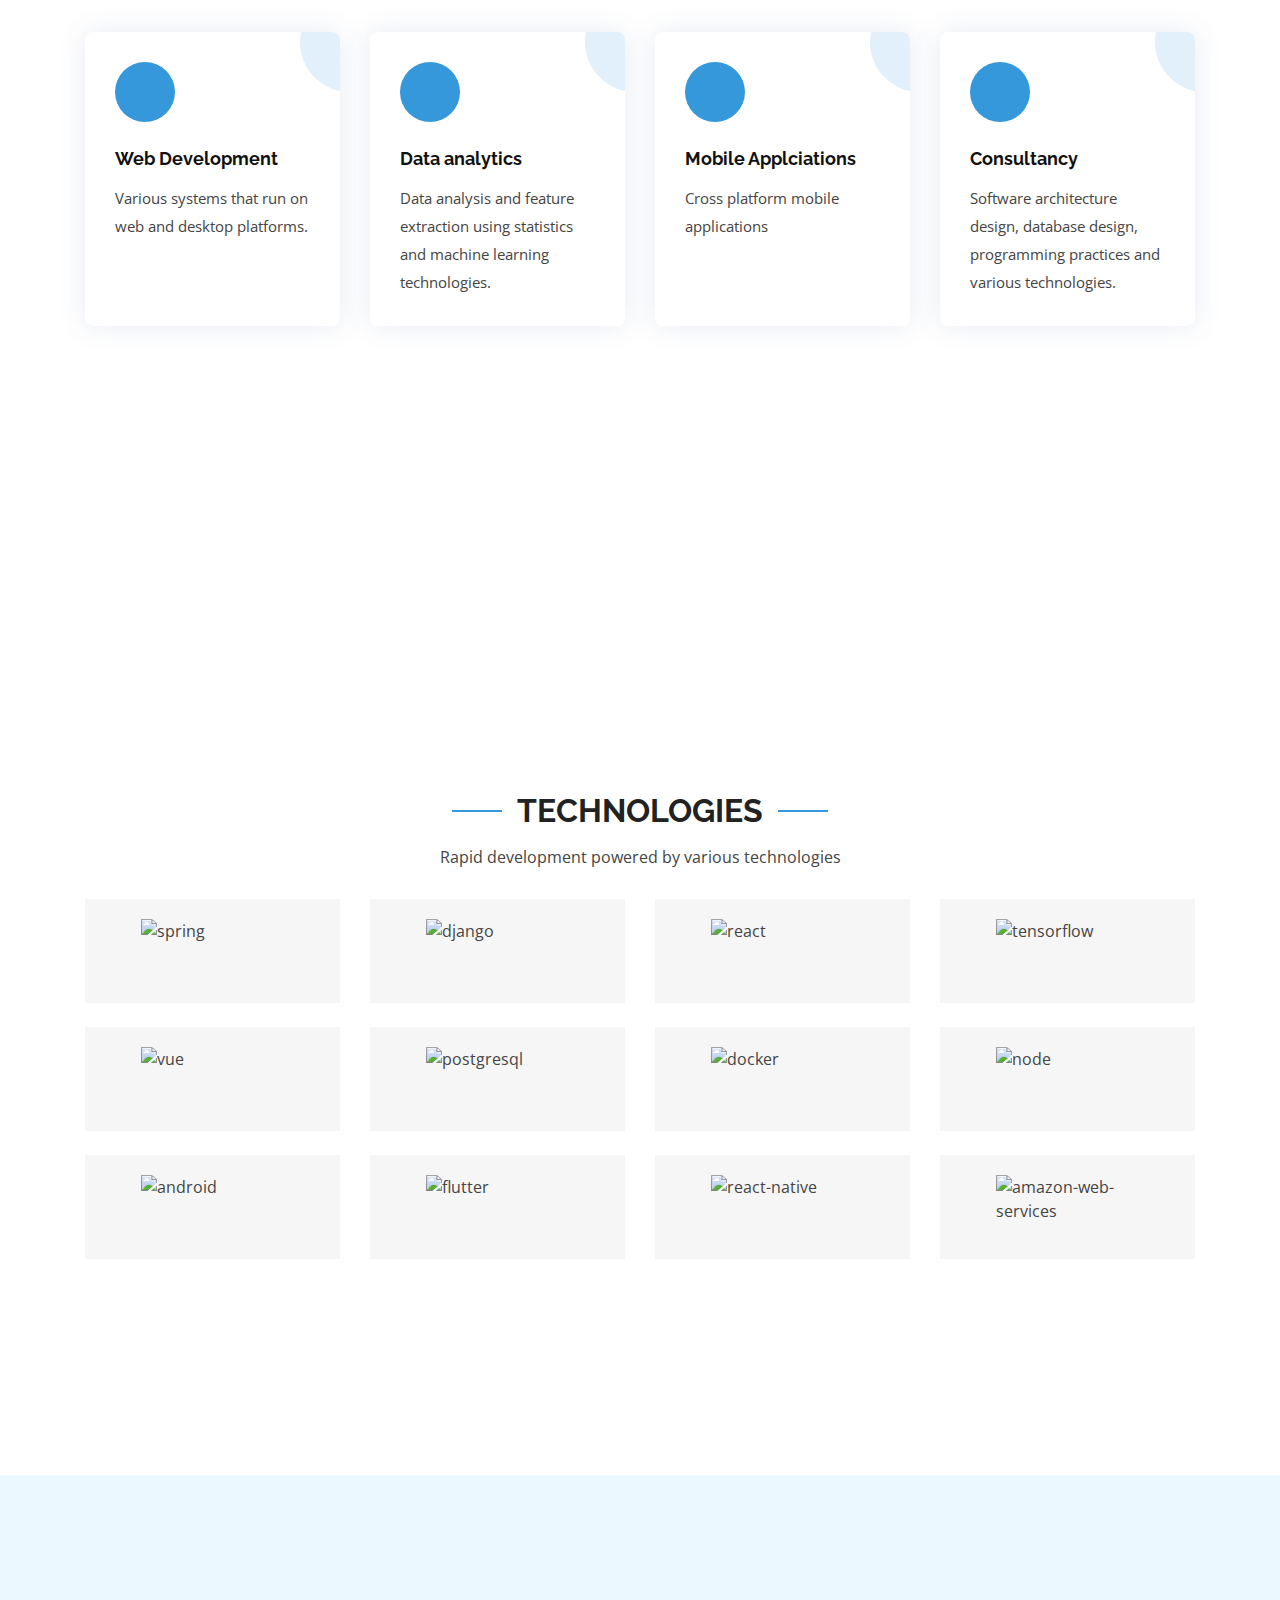
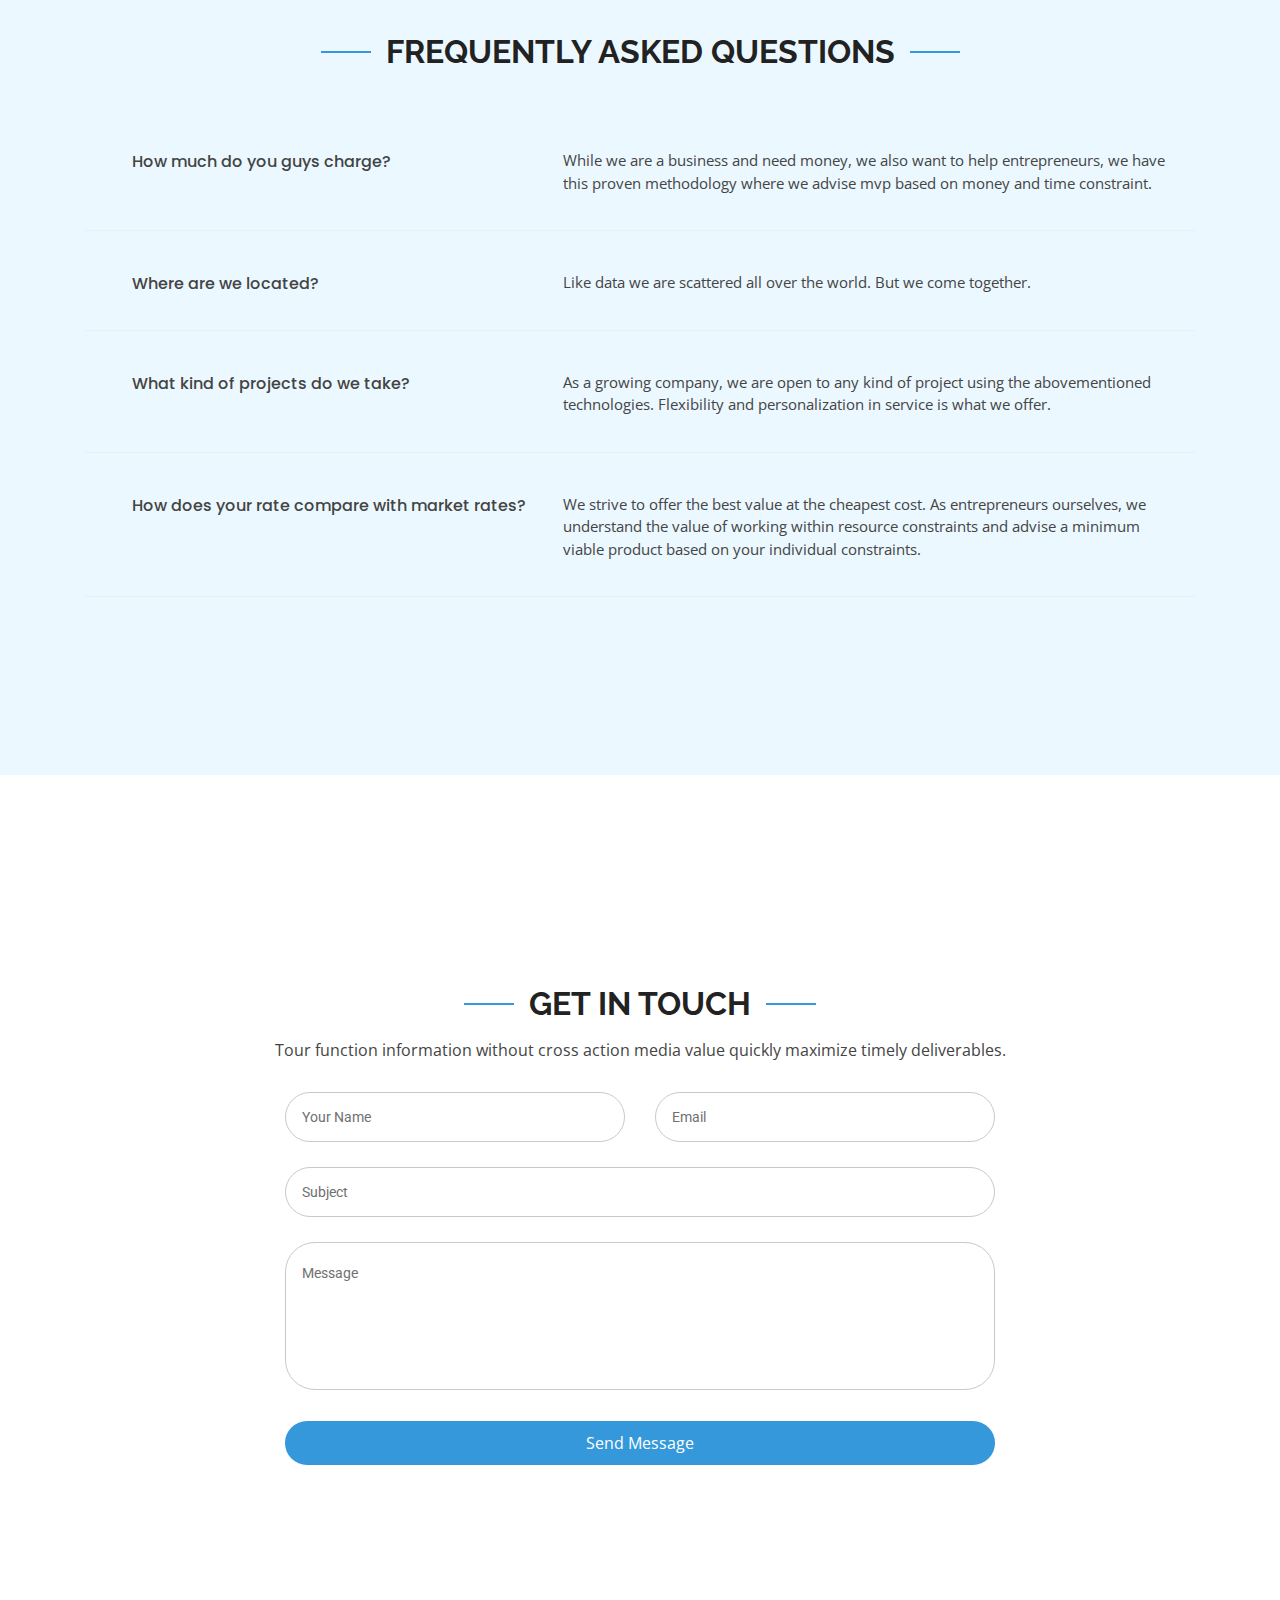
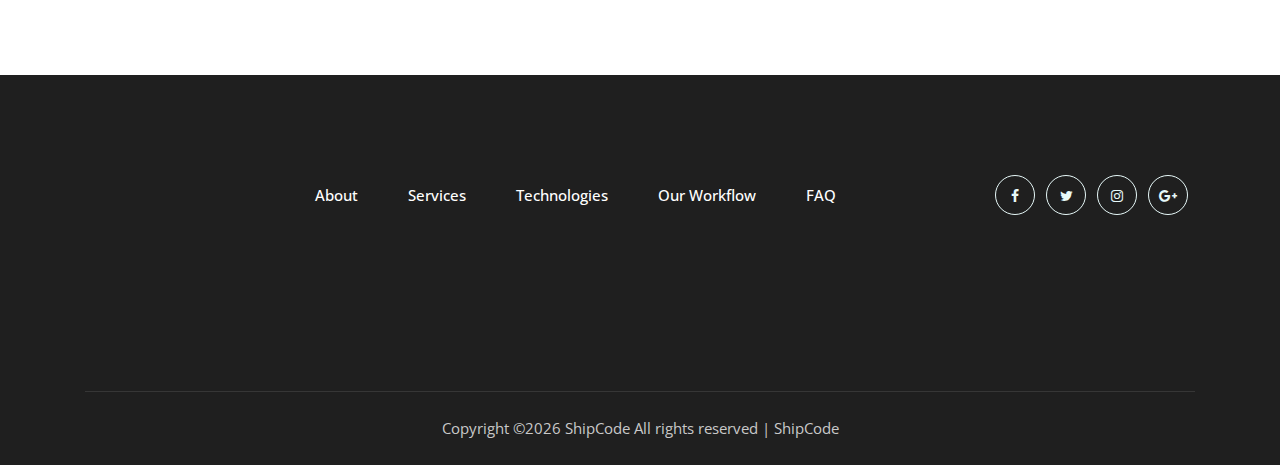
==== commit 7522294f: "Merge branch 'master' of https://github.com/anish01stha/anish01stha.github.io" ====
--- a/index.html
+++ b/index.html
@@ -49,7 +49,7 @@
     <div class="container d-flex align-items-center">
 
         <div class="logo mr-auto">
-            <img src="assets/img/shipcode.jpg" class="align-self-start ml-1">
+            <img src="assets/img/my-logo.png" class="align-self-start ml-1">
             <h1 class="text-light"><a href="index.html"><span>Shipcode</span></a></h1>
             <!-- Uncomment below if you prefer to use an image logo -->
             <!-- <a href="index.html"><img src="assets/img/logo.png" alt="" class="img-fluid"></a>-->
@@ -65,7 +65,7 @@
                 <li><a href="#faq">FAQ</a></li>
                 <li><a href="#contact">Contact</a></li>
 
-                <li class="get-started"><a href="#about">Get Started</a></li>
+                <li class="get-started"><a>Schedule a Call</a></li>
             </ul>
         </nav><!-- .nav-menu -->
 
@@ -74,298 +74,58 @@
 
 <!-- ======= Hero Section ======= -->
 <section id="hero" class="d-flex">
-    <div class="container">
-        <div class="d-flex flex-column justify-content-center align-items-center" style="margin-top: 200px;">
-            <h1 data-aos="fade-up" style="max-width: 600px">Product development without constraints</h1>
-            <h2 data-aos="fade-up" data-aos-delay="400">Good communication leads to good products</h2>
-            <div class="d-flex justify-content-center align-items-center" data-aos="fade-up"
-                 data-aos-delay="800">
-                <div class="d-flex justify-content-start">
-                    <input class="email-input" placeholder="Enter your email">
-
-                </div>
-                <a href="#about" class="btn-get-started scrollto">Schedule a call</a>
-            </div>
-        </div>
-    </div>
-    </div>
-
-
-    </div>
-
-
-    <div class="boat-animation">
-        <img alt="wave" src="assets/img/rear_blue.svg" class="waves waves--rear">
-        <div class="paperboat">
-            <div class="paperboat__sink">
-                <img alt="Papierboot" width="110" height="110" src="assets/img/paperboat.svg"
-                     class="paperboat__boat" id="paperboat">
-                <img alt="Papierflagge" width="32" height="29" src="assets/img/paperboat-flag.svg"
-                     class="paperboat__flag">
-            </div>
-        </div>
-        <img alt="wave" src="assets/img/rear_blue.svg" class="waves waves--front">
+    <div class="blueprint">
+        <div class="container">
+            <div class="d-flex flex-column justify-content-center align-items-center" style="margin-top: 120px;">
+                <h1 data-aos="fade-up" style="max-width: 600px">Product development without constraints</h1>
+                <h2 data-aos="fade-up" data-aos-delay="400">Good communication leads to good products</h2>
+                <div class="d-flex justify-content-center align-items-center" data-aos="fade-up"
+                     data-aos-delay="800">
+                    <a href="#about" class="btn-get-started scrollto">Get Started</a>
+                </div>
+            </div>
+        </div>
+
+        <div class="boat-animation">
+            <img alt="wave" src="assets/img/rear_blue.svg" class="waves waves--rear">
+            <div class="paperboat">
+                <div class="paperboat__sink">
+                    <img alt="Papierboot" width="110" height="110" src="assets/img/paperboat.svg"
+                         class="paperboat__boat" id="paperboat">
+                    <img alt="Papierflagge" width="32" height="29" src="assets/img/paperboat-flag.svg"
+                         class="paperboat__flag">
+                </div>
+            </div>
+            <img alt="wave" src="assets/img/rear_blue.svg" class="waves waves--front">
+        </div>
     </div>
 </section><!-- End Hero -->
 
 <main id="main">
 
 
-    <!--    &lt;!&ndash; ======= Clients Section ======= &ndash;&gt;-->
-    <!--    <section id="clients" class="clients clients">-->
-    <!--      <div class="container">-->
-
-    <!--        <div class="row">-->
-
-    <!--          <div class="col-lg-2 col-md-4 col-6">-->
-    <!--            <img src="assets/img/clients/client-1.png" class="img-fluid" alt="" data-aos="zoom-in">-->
-    <!--          </div>-->
-
-    <!--          <div class="col-lg-2 col-md-4 col-6">-->
-    <!--            <img src="assets/img/clients/client-2.png" class="img-fluid" alt="" data-aos="zoom-in" data-aos-delay="100">-->
-    <!--          </div>-->
-
-    <!--          <div class="col-lg-2 col-md-4 col-6">-->
-    <!--            <img src="assets/img/clients/client-3.png" class="img-fluid" alt="" data-aos="zoom-in" data-aos-delay="200">-->
-    <!--          </div>-->
-
-    <!--          <div class="col-lg-2 col-md-4 col-6">-->
-    <!--            <img src="assets/img/clients/client-4.png" class="img-fluid" alt="" data-aos="zoom-in" data-aos-delay="300">-->
-    <!--          </div>-->
-
-    <!--          <div class="col-lg-2 col-md-4 col-6">-->
-    <!--            <img src="assets/img/clients/client-5.png" class="img-fluid" alt="" data-aos="zoom-in" data-aos-delay="400">-->
-    <!--          </div>-->
-
-    <!--          <div class="col-lg-2 col-md-4 col-6">-->
-    <!--            <img src="assets/img/clients/client-6.png" class="img-fluid" alt="" data-aos="zoom-in" data-aos-delay="500">-->
-    <!--          </div>-->
-
-    <!--        </div>-->
-
-    <!--      </div>-->
-    <!--    </section>&lt;!&ndash; End Clients Section &ndash;&gt;-->
-
-
     <!-- ======= About Us Section ======= -->
-    <section id="about" class="about section-bg">
-        <div class="container">
-
-            <div class="section-title" data-aos="fade-up">
-                <h2>About Us</h2>
-            </div>
-
+    <section id="about" class="about">
+        <div class="container">
             <div class="row content">
                 <h3 class="text-center" data-aos="fade-up">
-                    We are a team of engineers and management experts dedicated to providing smart software solutions to
-                    your business problems.
+                    We understand the inherent complexity of translating an idea into technology, but our proven 4 step
+                    process simplifies it for you.
                 </h3>
                 <br/>
-                <h3 class="text-center" data-aos="fade-up">
-                    We believe in the power of good communication to create beautiful products.
-                </h3>
-                <!--                <p class="text-center" data-aos="fade-up">-->
-                <!--                    With expertise in Web Development and Artificial Intelligence powered by technologies like-->
-                <!--                    Django, Spring, React, Flutter, React Native, Tensorflow, Docker, you can expect fast-->
-                <!--                    development and rapid delivery to production.-->
-                <!--                </p>-->
-            </div>
-
-        </div>
+            </div>
     </section><!-- End About Us Section -->
 
-    </div>
-    </section><!-- End Counts Section -->
-
-    <!-- ======= Services Section ======= -->
-    <section id="services" class="services">
-        <div class="container">
-
-            <div class="section-title" data-aos="fade-up">
-                <h2>Services</h2>
-                <p>We are experts in data intensive apps, we handle full lifecycle of technologies that are required to
-                    deploy data apps</p>
-            </div>
-
-            <div class="row">
-                <div class="col-md-6 col-lg-3 d-flex align-items-stretch mb-5 mb-lg-0">
-                    <div class="icon-box" data-aos="fade-up" data-aos-delay="100">
-                        <div class="icon"><i class="icofont-code"></i></i></div>
-                        <h4 class="title"><a href="">Web Development</a></h4>
-                        <p class="description">Various systems that run on web and desktop platforms.</p>
-                    </div>
-                </div>
-
-                <div class="col-md-6 col-lg-3 d-flex align-items-stretch mb-5 mb-lg-0">
-                    <div class="icon-box" data-aos="fade-up" data-aos-delay="200">
-                        <div class="icon"><i class="icofont-chart-radar-graph"></i></div>
-                        <h4 class="title"><a href="">Data analytics</a></h4>
-                        <p class="description">Data analysis and feature extraction using statistics and machine
-                            learning technologies.</p>
-                    </div>
-                </div>
-
-                <div class="col-md-6 col-lg-3 d-flex align-items-stretch mb-5 mb-lg-0">
-                    <div class="icon-box" data-aos="fade-up" data-aos-delay="300">
-                        <div class="icon"><i class="icofont-smart-phone"></i></i></div>
-                        <h4 class="title"><a href="">Mobile Applciations</a></h4>
-                        <p class="description">Cross platform mobile applications</p>
-                    </div>
-                </div>
-
-                <div class="col-md-6 col-lg-3 d-flex align-items-stretch mb-5 mb-lg-0">
-                    <div class="icon-box" data-aos="fade-up" data-aos-delay="400">
-                        <div class="icon"><i class="icofont-ui-chat"></i></div>
-                        <h4 class="title"><a href="">Consultancy</a></h4>
-                        <p class="description">Software architecture design, database design, programming practices and
-                            various technologies.</p>
-                    </div>
-                </div>
-
-            </div>
-
-        </div>
-    </section><!-- End Services Section -->
-
-    <!--    &lt;!&ndash; ======= More Services Section ======= &ndash;&gt;-->
-    <!--    <section id="more-services" class="more-services">-->
-    <!--      <div class="container">-->
-
-    <!--        <div class="row">-->
-    <!--          <div class="col-md-6 d-flex align-items-stretch">-->
-    <!--            <div class="card" style='background-image: url("assets/img/more-services-1.jpg");' data-aos="fade-up" data-aos-delay="100">-->
-    <!--              <div class="card-body">-->
-    <!--                <h5 class="card-title"><a href="">Lobira Duno</a></h5>-->
-    <!--                <p class="card-text">Lorem ipsum dolor sit amet, consectetur elit, sed do eiusmod tempor ut labore et dolore magna aliqua.</p>-->
-    <!--                <div class="read-more"><a href="#"><i class="icofont-arrow-right"></i> Read More</a></div>-->
-    <!--              </div>-->
-    <!--            </div>-->
-    <!--          </div>-->
-    <!--          <div class="col-md-6 d-flex align-items-stretch mt-4 mt-md-0">-->
-    <!--            <div class="card" style='background-image: url("assets/img/more-services-2.jpg");' data-aos="fade-up" data-aos-delay="200">-->
-    <!--              <div class="card-body">-->
-    <!--                <h5 class="card-title"><a href="">Limere Radses</a></h5>-->
-    <!--                <p class="card-text">Sed ut perspiciatis unde omnis iste natus error sit voluptatem doloremque laudantium, totam rem.</p>-->
-    <!--                <div class="read-more"><a href="#"><i class="icofont-arrow-right"></i> Read More</a></div>-->
-    <!--              </div>-->
-    <!--            </div>-->
-
-    <!--          </div>-->
-    <!--          <div class="col-md-6 d-flex align-items-stretch mt-4">-->
-    <!--            <div class="card" style='background-image: url("assets/img/more-services-3.jpg");' data-aos="fade-up" data-aos-delay="100">-->
-    <!--              <div class="card-body">-->
-    <!--                <h5 class="card-title"><a href="">Nive Lodo</a></h5>-->
-    <!--                <p class="card-text">Nemo enim ipsam voluptatem quia voluptas sit aut odit aut fugit, sed quia magni dolores.</p>-->
-    <!--                <div class="read-more"><a href="#"><i class="icofont-arrow-right"></i> Read More</a></div>-->
-    <!--              </div>-->
-    <!--            </div>-->
-    <!--          </div>-->
-    <!--          <div class="col-md-6 d-flex align-items-stretch mt-4">-->
-    <!--            <div class="card" style='background-image: url("assets/img/more-services-4.jpg");' data-aos="fade-up" data-aos-delay="200">-->
-    <!--              <div class="card-body">-->
-    <!--                <h5 class="card-title"><a href="">Pale Treda</a></h5>-->
-    <!--                <p class="card-text">Nostrum eum sed et autem dolorum perspiciatis. Magni porro quisquam laudantium voluptatem.</p>-->
-    <!--                <div class="read-more"><a href="#"><i class="icofont-arrow-right"></i> Read More</a></div>-->
-    <!--              </div>-->
-    <!--            </div>-->
-    <!--          </div>-->
-    <!--        </div>-->
-
-    <!--      </div>-->
-    <!--    </section>&lt;!&ndash; End More Services Section &ndash;&gt;-->
-
-    <!-- ======= Technologies Section ======= -->
-    <section id="technologies" class="technologies">
-        <div class="container">
-
-            <div class="section-title" data-aos="fade-up">
-                <h2>Technologies</h2>
-                <p>Rapid development powered by various technologies</p>
-            </div>
-
-            <div class="row" data-aos="fade-up" data-aos-delay="300">
-                <div class="col-lg-3 col-md-4">
-                    <div class="icon-box">
-                        <img src="assets/img/tech/spring.png" alt="spring"/>
-                    </div>
-                </div>
-                <div class="col-lg-3 col-md-4 mt-4 mt-md-0">
-                    <div class="icon-box">
-                        <img src="assets/img/tech/django.png" alt="django"/>
-                    </div>
-                </div>
-                <div class="col-lg-3 col-md-4 mt-4 mt-md-0">
-                    <div class="icon-box">
-                        <img src="assets/img/tech/react.png" alt="react"/>
-                    </div>
-                </div>
-                <div class="col-lg-3 col-md-4 mt-4 mt-lg-0">
-                    <div class="icon-box">
-                        <img src="assets/img/tech/tensorflow.png" alt="tensorflow"/>
-                    </div>
-                </div>
-                <div class="col-lg-3 col-md-4 mt-4">
-                    <div class="icon-box">
-                        <img src="assets/img/tech/vue.png" alt="vue"/>
-                    </div>
-                </div>
-                <div class="col-lg-3 col-md-4 mt-4">
-                    <div class="icon-box">
-                        <img src="assets/img/tech/postgresql.png" alt="postgresql"/>
-                    </div>
-                </div>
-                <div class="col-lg-3 col-md-4 mt-4">
-                    <div class="icon-box">
-                        <img src="assets/img/tech/docker.png" alt="docker"/>
-                    </div>
-                </div>
-                <div class="col-lg-3 col-md-4 mt-4">
-                    <div class="icon-box">
-                        <img src="assets/img/tech/node.png" alt="node"/>
-                    </div>
-                </div>
-                <div class="col-lg-3 col-md-4 mt-4">
-                    <div class="icon-box">
-                        <img src="assets/img/tech/androidstudio.png" alt="android"/>
-                    </div>
-                </div>
-                <div class="col-lg-3 col-md-4 mt-4">
-                    <div class="icon-box">
-                        <img src="assets/img/tech/flutter.png" alt="flutter"/>
-                    </div>
-                </div>
-                <div class="col-lg-3 col-md-4 mt-4">
-                    <div class="icon-box">
-                        <img src="assets/img/tech/rn.png" alt="react-native"/>
-                    </div>
-                </div>
-                <div class="col-lg-3 col-md-4 mt-4">
-                    <div class="icon-box">
-                        <img src="assets/img/tech/amazon.png" alt="amazon-web-services"/>
-                    </div>
-                </div>
-            </div>
-
-        </div>
-    </section><!-- End Features Section -->
-
     <!-- ***** Workflow Area Start ***** -->
-    <section class="mosh-workflow-area section_padding_100_0 clearfix" style="margin-bottom: 0px; padding-bottom: 0px" id="workflow">
-        <div class="section-title" data-aos="fade-up">
-            <h2>Our workflow</h2>
-            <p>Our proven four-step methodology ensures that you get seamless service, faster communication, and best
-                value for service.</p>
-        </div>
-
-
+    <section class="mosh-workflow-area section_padding_100_0 clearfix" style="margin-bottom: 0px" id="workflow">
         <div class="workflow-img">
-            <img src="assets/img/work-progress.png" alt="">
+            <img src="assets/img/work-progress.png" alt="" width="100%">
         </div>
 
         <div class="workflow-slides-area">
             <div class="container">
                 <div class="row">
-                    <div class="col-6">
+                    <div class="col-6" data-aos="fade-right">
                         <div class="mosh-workflow-slides">
                             <!-- Single Service Area -->
                             <div class="single-workflow-area d-flex">
@@ -380,16 +140,16 @@
                             </div>
                         </div>
                     </div>
-                    <div class="col-6">
+                    <div class="col-6" data-aos="fade">
                         <img src="assets/img/problem.png" width="46%" height="auto" class="center"/>
                     </div>
                 </div>
 
                 <div class="row">
-                    <div class="col-6">
+                    <div class="col-6" data-aos="fade">
                         <img src="assets/img/hear.png" width="64%" height="auto" class="center"/>
                     </div>
-                    <div class="col-6">
+                    <div class="col-6" data-aos="fade-left">
                         <div class="mosh-workflow-slides">
                             <!-- Single Service Area -->
                             <div class="single-workflow-area d-flex">
@@ -397,8 +157,9 @@
                                 <div class="workflow-content ml-15">
                                     <h1>Hear our solutions.</h1>
                                     <p>Our team of engineers will discuss your needs and come up with a range of
-                                        possible solutions. We will offer you options from highest quality solution to
-                                        minimum viable product based on your constraints.</p>
+                                        possible solutions. We will offer you options from the highest quality solution
+                                        to the minimum viable product based on your constraints and help you choose the
+                                        right solution too.</p>
                                 </div>
                             </div>
                         </div>
@@ -406,37 +167,39 @@
                 </div>
 
                 <div class="row">
-                    <div class="col-6">
+                    <div class="col-6" data-aos="fade-right">
                         <div class="mosh-workflow-slides">
                             <!-- Single Service Area -->
                             <div class="single-workflow-area d-flex">
                                 <h2>3.</h2>
                                 <div class="workflow-content ml-15">
-                                    <h1>Choose the solution.</h1>
-                                    <p> You choose what’s the right solution for you at the moment. We will work with
-                                        you to help you make the decision.</p>
+                                    <h1>Get an adaptive solution.</h1>
+                                    <p>At Shipcode, we understand the importance of agile and iterative development and
+                                        will work with you throughout the product development process to adapt our work
+                                        based on the market feedback and your changing needs.</p>
                                 </div>
                             </div>
                         </div>
                     </div>
-                    <div class="col-6">
+                    <div class="col-6" data-aos="fade">
                         <img src="assets/img/choose.png" width="46%" height="auto" class="center"/>
                     </div>
                 </div>
 
                 <div class="row">
-                    <div class="col-6">
+                    <div class="col-6" data-aos="fade">
                         <img src="assets/img/solution.png" width="64%" height="auto" class="center"/>
                     </div>
-                    <div class="col-6">
+                    <div class="col-6" data-aos="fade-left">
                         <div class="mosh-workflow-slides">
                             <!-- Single Service Area -->
                             <div class="single-workflow-area d-flex">
                                 <h2>4.</h2>
                                 <div class="workflow-content ml-15">
-                                    <h1>Get an adaptive solution.</h1>
-                                    <p>As per the solution you chose, will build flexible and agile software adapting
-                                        constantly to your changing needs based on market needs</p>
+                                    <h1>Get full software lifecycle support.</h1>
+                                    <p>As your product matures, we provide all necessary skills and means to keep your
+                                        platform up and running, like the ideas in your head!
+                                    </p>
                                 </div>
                             </div>
                         </div>
@@ -446,6 +209,135 @@
         </div>
     </section>
     <!-- ***** Service Area End ***** -->
+    </div>
+
+    </section><!-- End Counts Section -->
+
+    <!-- ======= Services Section ======= -->
+    <section id="services" class="services">
+        <div class="container">
+
+            <div class="section-title" data-aos="fade-up">
+                <h2>Services</h2>
+                <p>While our expertise lies in data intensive applications, we handle the full lifecycle of technologies
+                    required to deploy data apps.
+                </p>
+            </div>
+
+            <div class="row">
+                <div class="col-md-6 col-lg-3 d-flex align-items-stretch mb-5 mb-lg-0">
+                    <div class="icon-box" data-aos="fade-up" data-aos-delay="100">
+                        <div class="icon"><i class="icofont-code"></i></i></div>
+                        <h4 class="title"><a href="">Web Development</a></h4>
+                        <p class="description">Various systems that run on web and desktop platforms.</p>
+                    </div>
+                </div>
+
+                <div class="col-md-6 col-lg-3 d-flex align-items-stretch mb-5 mb-lg-0">
+                    <div class="icon-box" data-aos="fade-up" data-aos-delay="200">
+                        <div class="icon"><i class="icofont-chart-radar-graph"></i></div>
+                        <h4 class="title"><a href="">Data analytics</a></h4>
+                        <p class="description">Data analysis and feature extraction using statistics and machine
+                            learning technologies.</p>
+                    </div>
+                </div>
+
+                <div class="col-md-6 col-lg-3 d-flex align-items-stretch mb-5 mb-lg-0">
+                    <div class="icon-box" data-aos="fade-up" data-aos-delay="300">
+                        <div class="icon"><i class="icofont-smart-phone"></i></i></div>
+                        <h4 class="title"><a href="">Mobile Applciations</a></h4>
+                        <p class="description">Cross platform mobile applications</p>
+                    </div>
+                </div>
+
+                <div class="col-md-6 col-lg-3 d-flex align-items-stretch mb-5 mb-lg-0">
+                    <div class="icon-box" data-aos="fade-up" data-aos-delay="400">
+                        <div class="icon"><i class="icofont-ui-chat"></i></div>
+                        <h4 class="title"><a href="">Consultancy</a></h4>
+                        <p class="description">Software architecture design, database design, programming practices and
+                            various technologies.</p>
+                    </div>
+                </div>
+
+            </div>
+
+        </div>
+    </section><!-- End Services Section -->
+
+    <!-- ======= Technologies Section ======= -->
+    <section id="technologies" class="technologies">
+        <div class="container">
+
+            <div class="section-title" data-aos="fade-up">
+                <h2>Technologies</h2>
+                <p>Rapid development powered by various technologies</p>
+            </div>
+
+            <div class="row" data-aos="fade-up" data-aos-delay="300">
+                <div class="col-lg-3 col-md-4">
+                    <div class="icon-box">
+                        <img src="assets/img/tech/spring.png" alt="spring"/>
+                    </div>
+                </div>
+                <div class="col-lg-3 col-md-4 mt-4 mt-md-0">
+                    <div class="icon-box">
+                        <img src="assets/img/tech/django.png" alt="django"/>
+                    </div>
+                </div>
+                <div class="col-lg-3 col-md-4 mt-4 mt-md-0">
+                    <div class="icon-box">
+                        <img src="assets/img/tech/react.png" alt="react"/>
+                    </div>
+                </div>
+                <div class="col-lg-3 col-md-4 mt-4 mt-lg-0">
+                    <div class="icon-box">
+                        <img src="assets/img/tech/tensorflow.png" alt="tensorflow"/>
+                    </div>
+                </div>
+                <div class="col-lg-3 col-md-4 mt-4">
+                    <div class="icon-box">
+                        <img src="assets/img/tech/vue.png" alt="vue"/>
+                    </div>
+                </div>
+                <div class="col-lg-3 col-md-4 mt-4">
+                    <div class="icon-box">
+                        <img src="assets/img/tech/postgresql.png" alt="postgresql"/>
+                    </div>
+                </div>
+                <div class="col-lg-3 col-md-4 mt-4">
+                    <div class="icon-box">
+                        <img src="assets/img/tech/docker.png" alt="docker"/>
+                    </div>
+                </div>
+                <div class="col-lg-3 col-md-4 mt-4">
+                    <div class="icon-box">
+                        <img src="assets/img/tech/node.png" alt="node"/>
+                    </div>
+                </div>
+                <div class="col-lg-3 col-md-4 mt-4">
+                    <div class="icon-box">
+                        <img src="assets/img/tech/androidstudio.png" alt="android"/>
+                    </div>
+                </div>
+                <div class="col-lg-3 col-md-4 mt-4">
+                    <div class="icon-box">
+                        <img src="assets/img/tech/flutter.png" alt="flutter"/>
+                    </div>
+                </div>
+                <div class="col-lg-3 col-md-4 mt-4">
+                    <div class="icon-box">
+                        <img src="assets/img/tech/rn.png" alt="react-native"/>
+                    </div>
+                </div>
+                <div class="col-lg-3 col-md-4 mt-4">
+                    <div class="icon-box">
+                        <img src="assets/img/tech/amazon.png" alt="amazon-web-services"/>
+                    </div>
+                </div>
+            </div>
+
+        </div>
+    </section><!-- End Features Section -->
 
 
     <!-- ======= F.A.Q Section ======= -->
--- a/assets/css/style.css
+++ b/assets/css/style.css
@@ -17,10 +17,16 @@
 /*--------------------------------------------------------------
 # General
 --------------------------------------------------------------*/
+
+html {
+    background-image: linear-gradient(to bottom, #58c 0%, #3162a3 100%);
+}
+
 body {
     font-family: "Open Sans", sans-serif;
     color: #444444;
-    background: #ffffff;
+    background-image: linear-gradient(0deg, transparent 0%, transparent 9px, rgba(255, 255, 255, 0.2) 9px, rgba(255, 255, 255, 0.2) 10px, transparent 10px, transparent 19px, rgba(255, 255, 255, 0.1) 19px, rgba(255, 255, 255, 0.1) 20px, transparent 20px, transparent 29px, rgba(255, 255, 255, 0.1) 29px, rgba(255, 255, 255, 0.1) 30px, transparent 30px, transparent 39px, rgba(255, 255, 255, 0.1) 39px, rgba(255, 255, 255, 0.1) 40px, transparent 40px, transparent 49px, rgba(255, 255, 255, 0.1) 49px, rgba(255, 255, 255, 0.1) 50px), linear-gradient(-90deg, transparent 0%, transparent 9px, rgba(255, 255, 255, 0.2) 9px, rgba(255, 255, 255, 0.2) 10px, transparent 10px, transparent 19px, rgba(255, 255, 255, 0.1) 19px, rgba(255, 255, 255, 0.1) 20px, transparent 20px, transparent 29px, rgba(255, 255, 255, 0.1) 29px, rgba(255, 255, 255, 0.1) 30px, transparent 30px, transparent 39px, rgba(255, 255, 255, 0.1) 39px, rgba(255, 255, 255, 0.1) 40px, transparent 40px, transparent 49px, rgba(255, 255, 255, 0.1) 49px, rgba(255, 255, 255, 0.1) 50px);
+    background-size: 50px 50px;
 }
 
 a {
@@ -42,6 +48,7 @@
     margin-right: auto;
     width: 50%;
 }
+
 /*--------------------------------------------------------------
 # Back to top button
 --------------------------------------------------------------*/
@@ -99,19 +106,20 @@
     display: flex;
     justify-content: flex-start;
     align-content: center;
-}
-
-#header .logo h1 {
-    font-size: 32px;
+    align-items: center;
+}
+
+#header .logo h1, #header .logo a {
+    font-size: 30px;
     margin: 0;
     padding: 0;
     line-height: 1;
-    font-weight: 700;
+    font-weight: 600;
     letter-spacing: 1px;
+    color: #222222;
 }
 
 #header .logo h1 a, #header .logo h1 a:hover {
-    color: #222222;
     text-decoration: none;
 }
 
@@ -385,9 +393,17 @@
 # Hero Section
 --------------------------------------------------------------*/
 #hero {
+    padding: 0;
     width: 100%;
     height: 100vh;
-    background: #fffff0;
+    background: #90CAF9 url(../img/doodle-01.png) no-repeat center bottom;
+    background-size: contain;
+}
+
+#hero .blueprint {
+    width: 100%;
+    background-image: linear-gradient(0deg, transparent 0%, transparent 9px, rgba(255, 255, 255, 0.2) 9px, rgba(255, 255, 255, 0.2) 10px, transparent 10px, transparent 19px, rgba(255, 255, 255, 0.1) 19px, rgba(255, 255, 255, 0.1) 20px, transparent 20px, transparent 29px, rgba(255, 255, 255, 0.1) 29px, rgba(255, 255, 255, 0.1) 30px, transparent 30px, transparent 39px, rgba(255, 255, 255, 0.1) 39px, rgba(255, 255, 255, 0.1) 40px, transparent 40px, transparent 49px, rgba(255, 255, 255, 0.1) 49px, rgba(255, 255, 255, 0.1) 50px), linear-gradient(-90deg, transparent 0%, transparent 9px, rgba(255, 255, 255, 0.2) 9px, rgba(255, 255, 255, 0.2) 10px, transparent 10px, transparent 19px, rgba(255, 255, 255, 0.1) 19px, rgba(255, 255, 255, 0.1) 20px, transparent 20px, transparent 29px, rgba(255, 255, 255, 0.1) 29px, rgba(255, 255, 255, 0.1) 30px, transparent 30px, transparent 39px, rgba(255, 255, 255, 0.1) 39px, rgba(255, 255, 255, 0.1) 40px, transparent 40px, transparent 49px, rgba(255, 255, 255, 0.1) 49px, rgba(255, 255, 255, 0.1) 50px);
+    background-size: 50px 50px;
 }
 
 #hero .catch-phrase {
@@ -433,8 +449,9 @@
     letter-spacing: 1px;
     display: inline-block;
     padding: 10px 10px;
-    border-bottom-right-radius: 50px;
-    border-top-right-radius: 50px;
+    /*border-bottom-right-radius: 50px;*/
+    /*border-top-right-radius: 50px;*/
+    border-radius: 50px;
     transition: 0.5s;
     color: white;
     border: 2px solid #3498db;
@@ -609,6 +626,13 @@
 /*--------------------------------------------------------------
 # About Us
 --------------------------------------------------------------*/
+
+.about {
+    display: flex;
+    align-items: flex-end;
+    min-height: 50vh;
+    background: linear-gradient(to bottom, #ebf8ff 0%, #fff 100%);
+}
 
 .about .content {
     display: flex;
@@ -765,8 +789,7 @@
 /*--------------------------------------------------------------
 # Services
 --------------------------------------------------------------*/
-
-.about, .services, .technologies, .faq, .contact {
+.services, .technologies, .faq, .contact {
     min-height: 100vh;
     display: flex;
     align-items: center;
@@ -1183,12 +1206,15 @@
 :: 9.0 Workflow Area
 ------------------------- */
 
+#workflow {
+    padding: 0;
+}
+
 .workflow-img {
+    height: 500px;
     position: relative;
-    z-index: -10;
-    background-position: center center;
-    background-size: cover;
-    background-repeat: no-repeat;
+    /*background-size: contain;*/
+    /*background: url("/assets/img/solution.png") no-repeat center bottom;*/
 }
 
 .workflow-slides-area > .container > div {
@@ -1205,8 +1231,8 @@
     -webkit-box-flex: 0;
     -ms-flex: 0 0 47px;
     flex: 0 0 47px;
-    width: 47px!important;
-    height: 47px!important;
+    width: 47px !important;
+    height: 47px !important;
     text-align: center;
     background-color: #f3f5f9;
     line-height: 47px;
@@ -2177,7 +2203,7 @@
 
     .paperboat {
         width: 130px;
-        bottom: 130px;
+        bottom: 20px;
     }
 }
 
